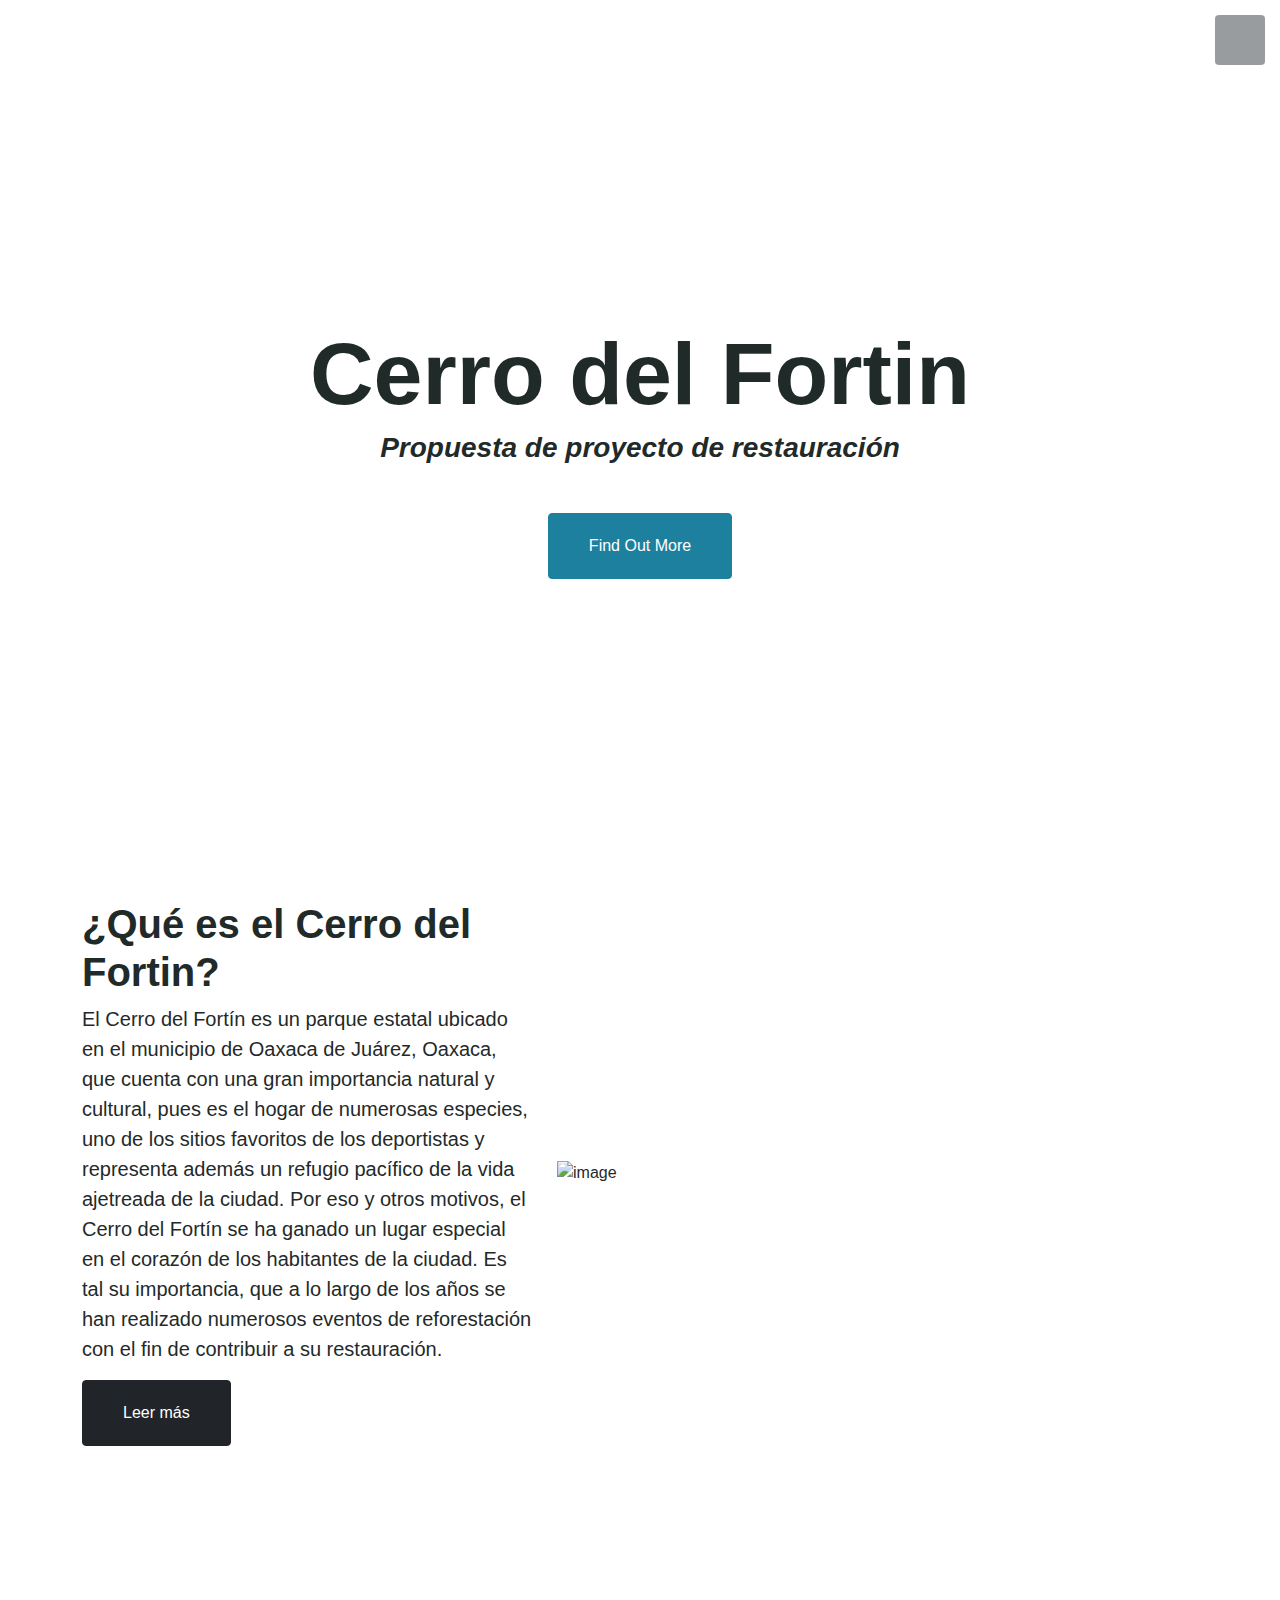
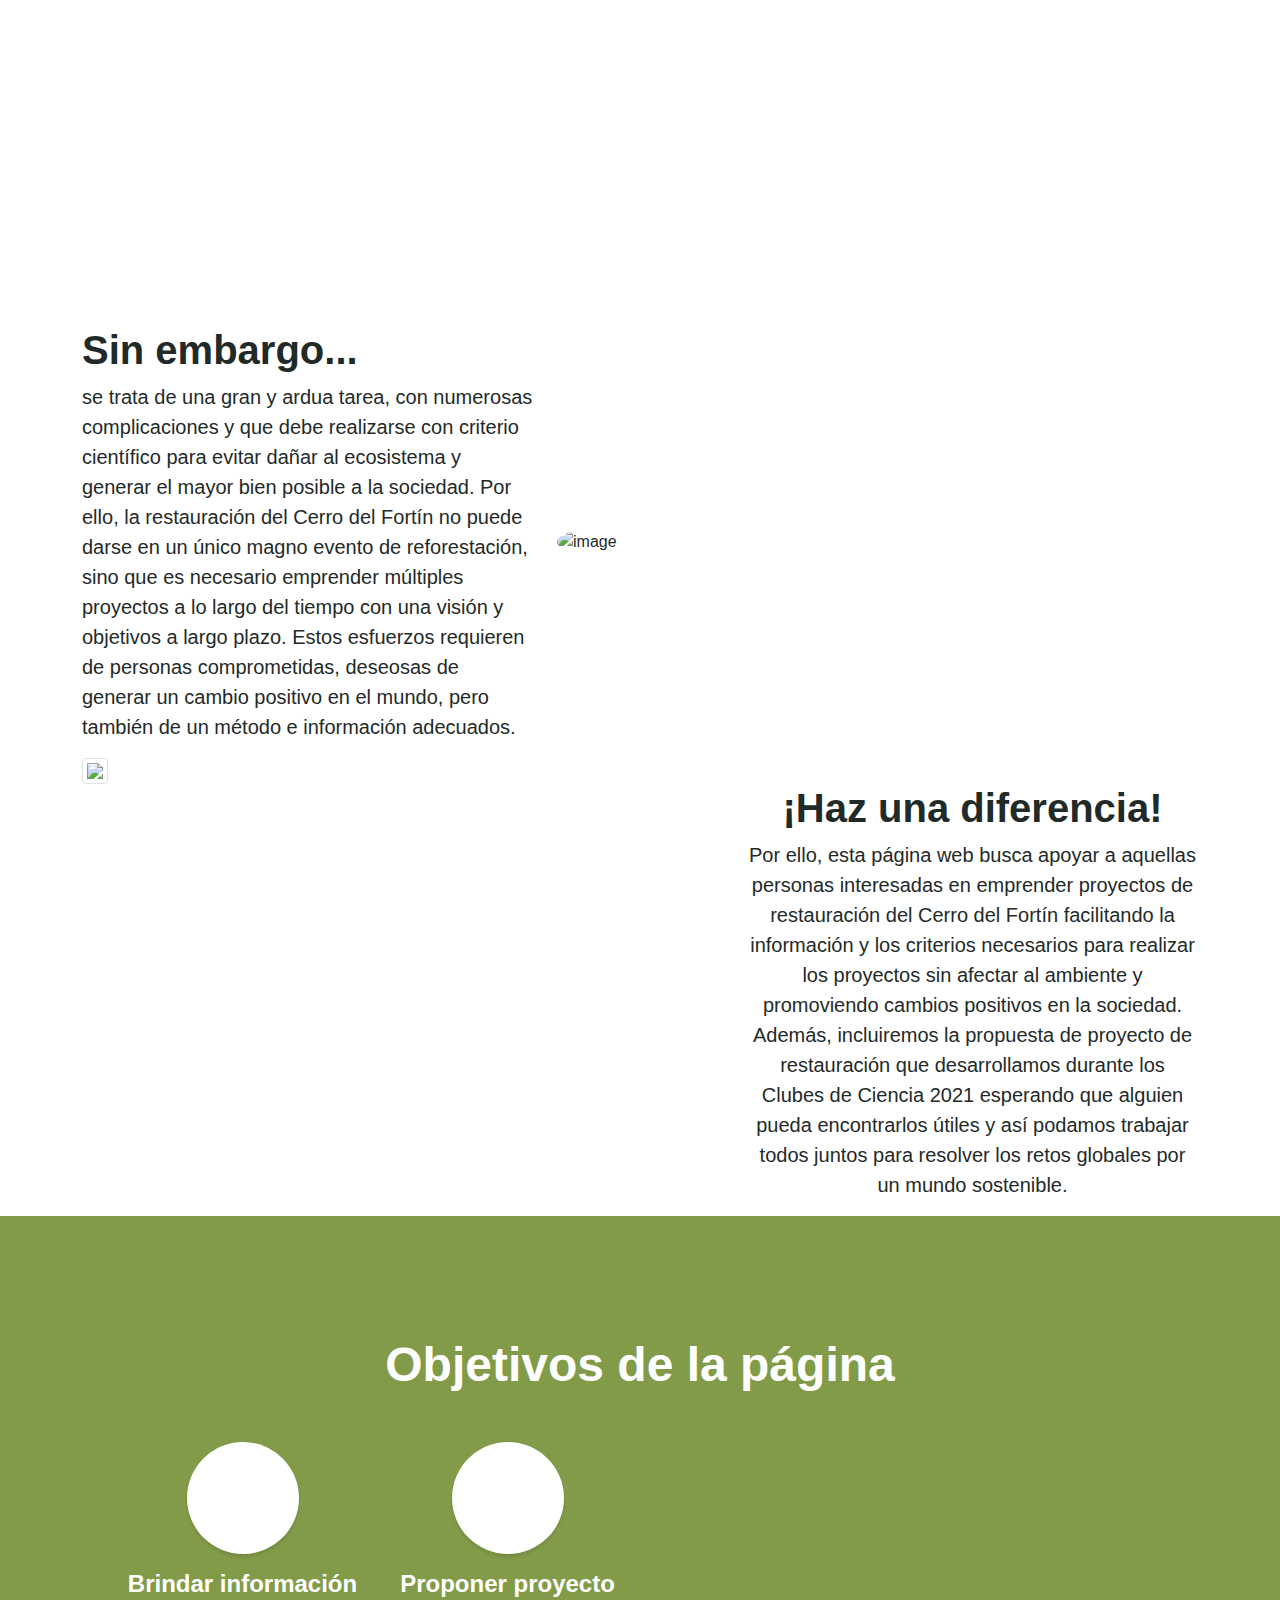
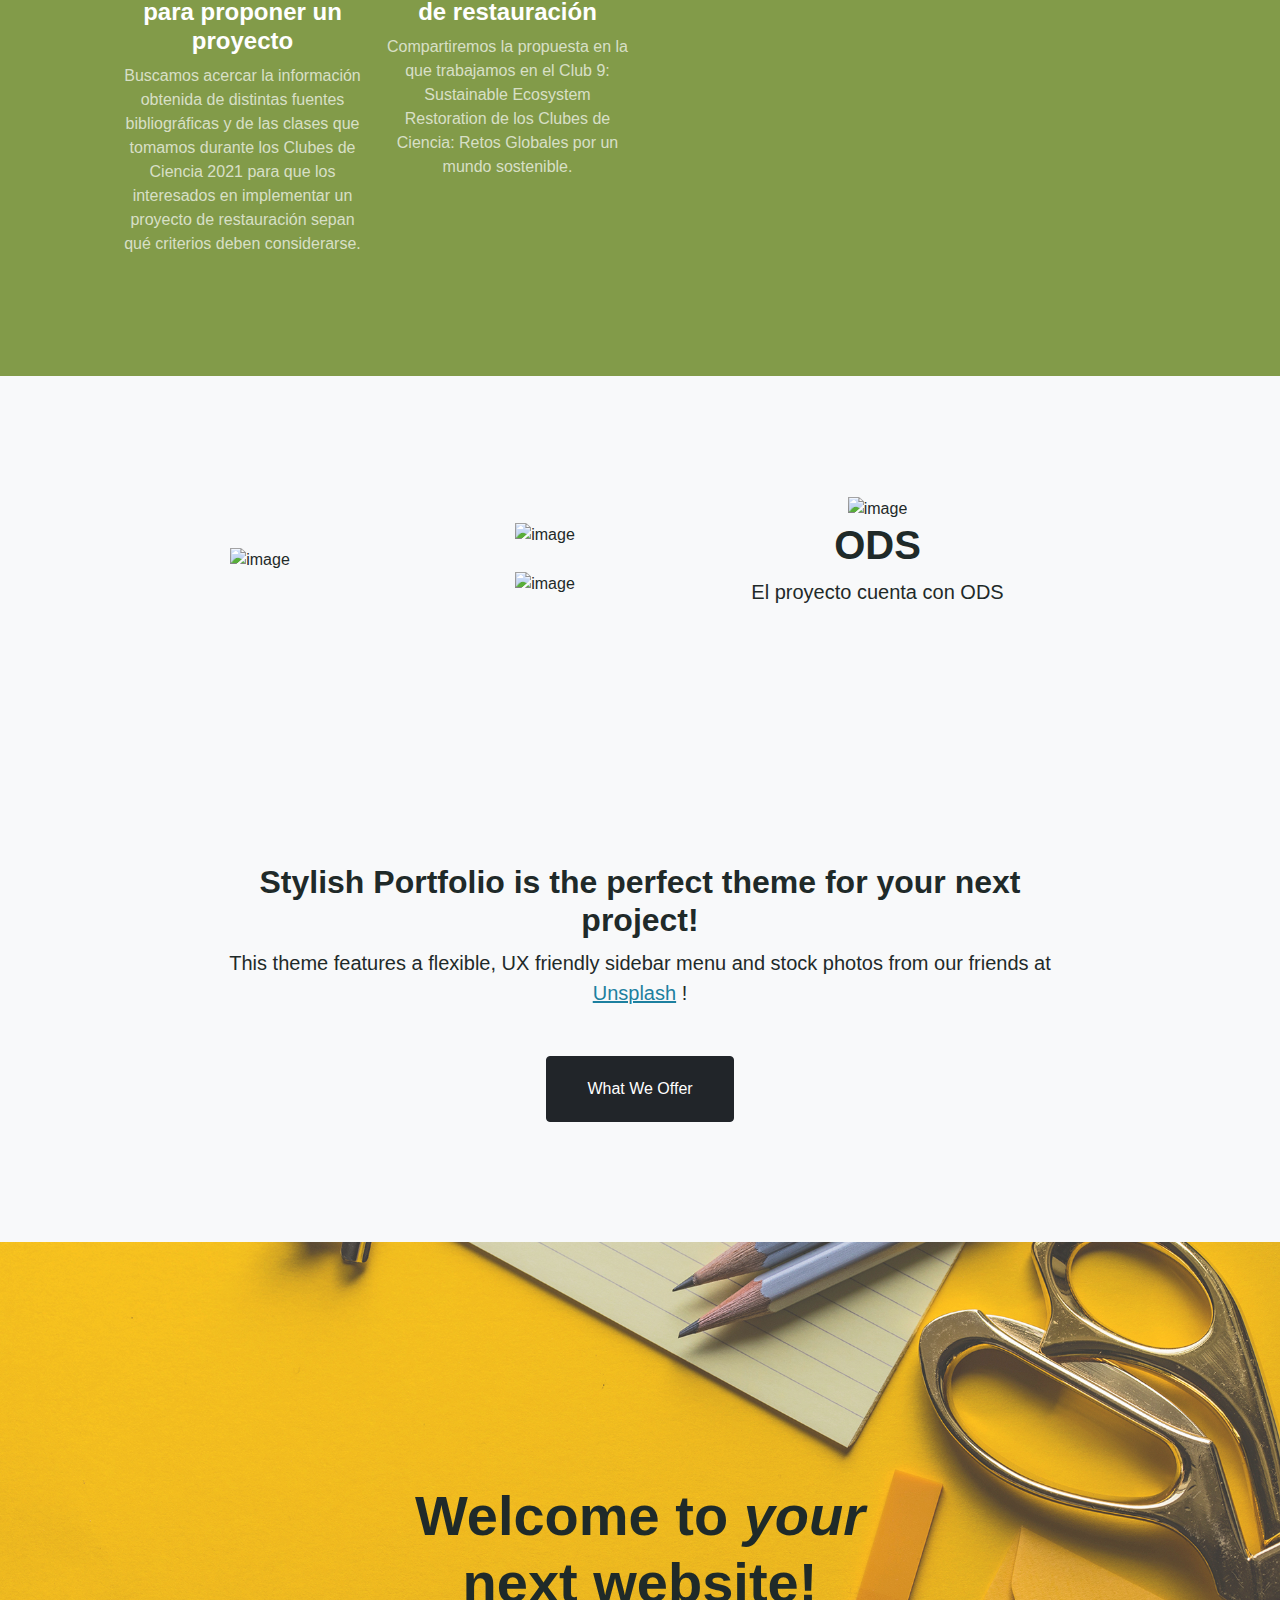
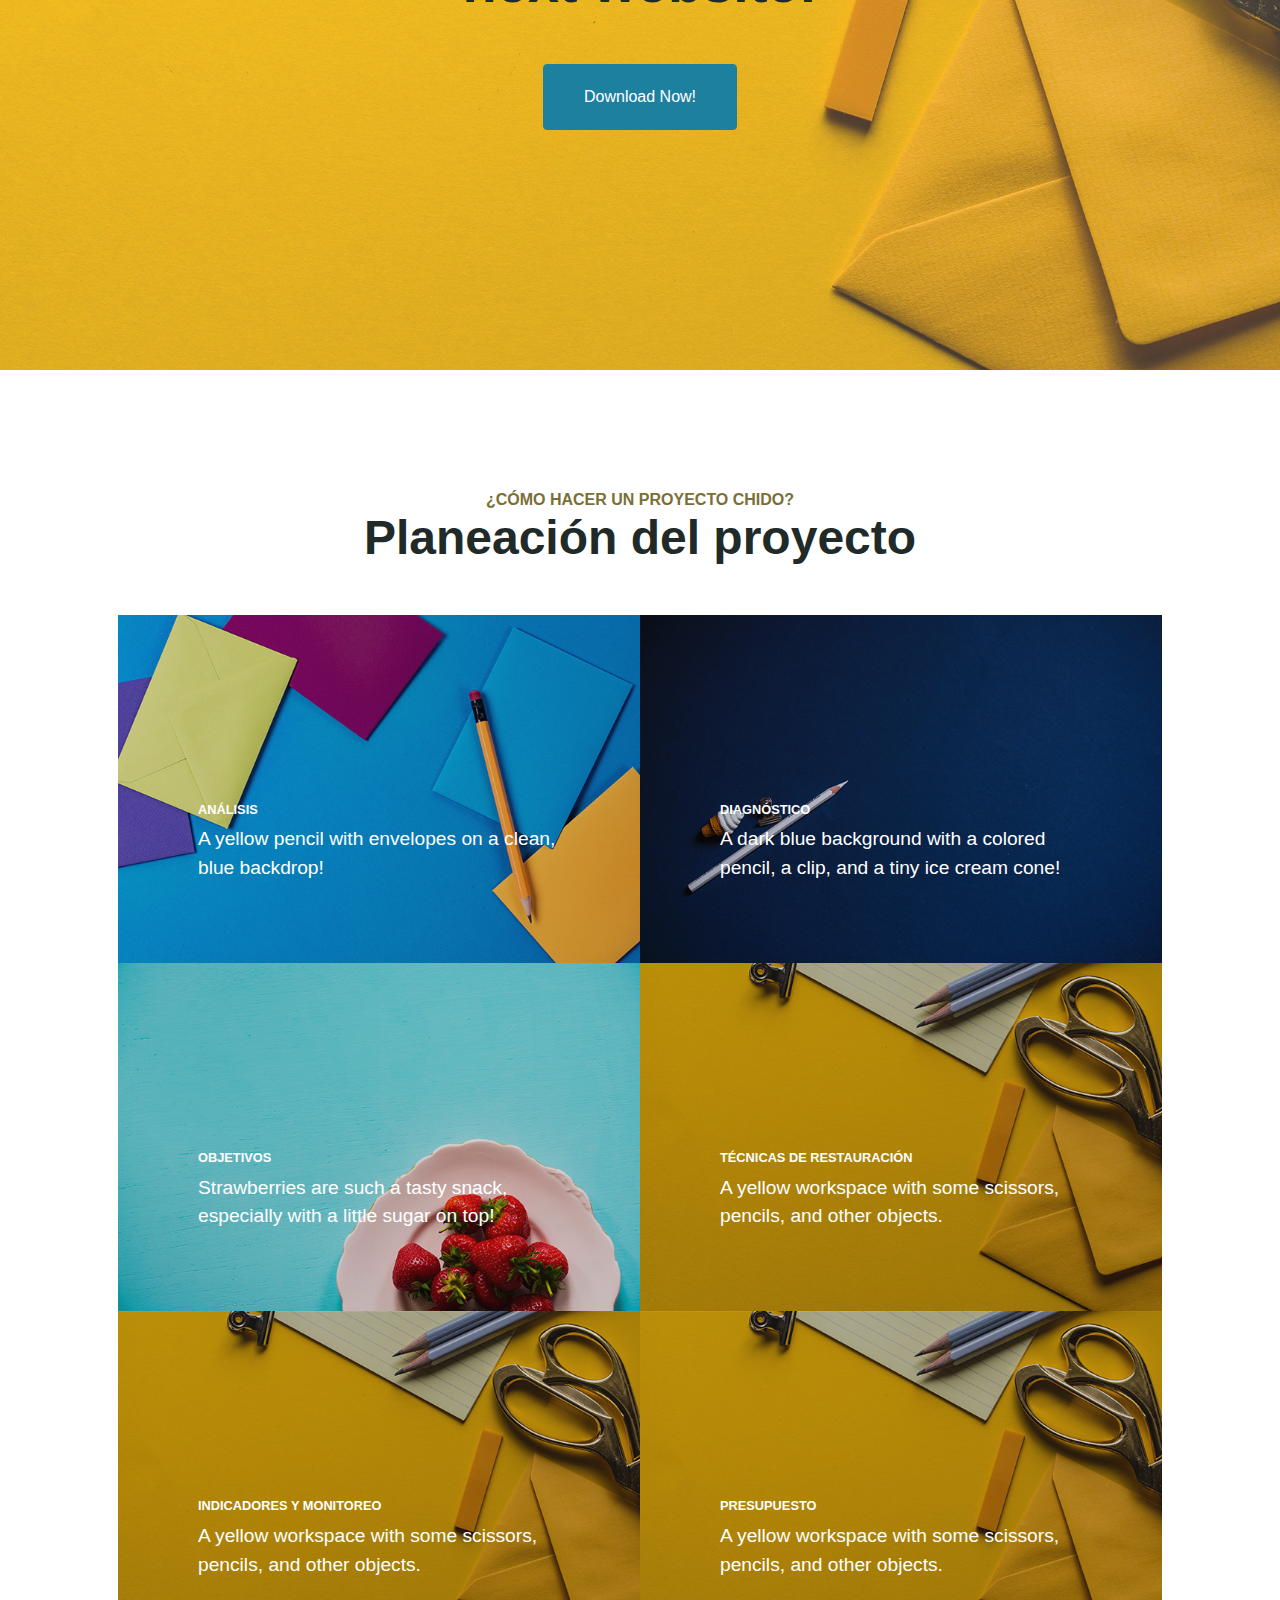
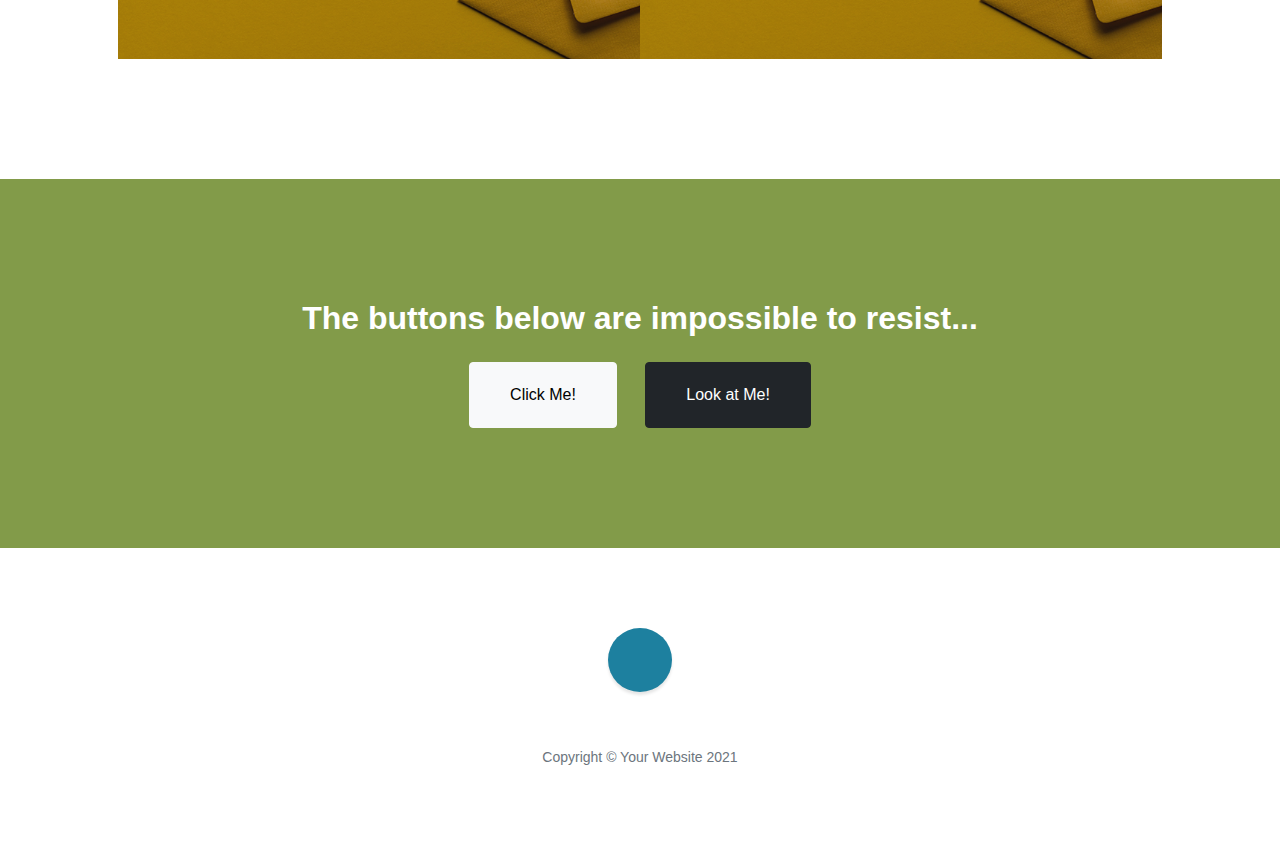
==== index.html @ 21d08166 "Update index.html" ====
<!DOCTYPE html>
<html lang="en">
    <head>
        <meta charset="utf-8" />
        <meta name="viewport" content="width=device-width, initial-scale=1, shrink-to-fit=no" />
        <meta name="description" content="" />
        <meta name="author" content="" />
        <title>Restauración - Cerro del Fortin</title>
        <!-- Favicon-->
        <link rel="icon" type="image/x-icon" href="assets/favicon.ico" />
        <!-- Font Awesome icons (free version)-->
        <script src="https://use.fontawesome.com/releases/v5.15.3/js/all.js" crossorigin="anonymous"></script>
        <!-- Simple line icons-->
        <link href="https://cdnjs.cloudflare.com/ajax/libs/simple-line-icons/2.5.5/css/simple-line-icons.min.css" rel="stylesheet" />
        <!-- Google fonts-->
        <link href="https://fonts.googleapis.com/css2?family=Montserrat&family=Nobile:wght@700&display=swap" rel="stylesheet" type="text/css" />
        <!-- Core theme CSS (includes Bootstrap)-->
        <link href="css/styles.css" rel="stylesheet" />
    </head>
    <body id="page-top">
        <!-- Navegacion-->
        <a class="menu-toggle rounded" href="#"><i class="fas fa-bars"></i></a>
        <nav id="sidebar-wrapper">
            <ul class="sidebar-nav">
                <li class="sidebar-brand"><a href="#page-top">Contenido</a></li>
                <li class="sidebar-nav-item"><a href="index.html">Inicio</a></li>
                <li class="sidebar-nav-item"><a href="about.html">Acerca del equipo</a></li>
                <li class="sidebar-nav-item"><a href="cerro.html">Información del sitio</a></li>
                <li class="sidebar-nav-item"><a href="index.html#fases">Planeación del proyecto</a></li>
                <li class="sidebar-nav-item"><a href="fase_1.html">    - Fase 1</a></li>
                <li class="sidebar-nav-item"><a href="fase_2.html">    - Fase 2</a></li>
                <li class="sidebar-nav-item"><a href="fase_3.html">    - Fase 3</a></li>
                <li class="sidebar-nav-item"><a href="fase_4.html">    - Fase 4</a></li>
                <li class="sidebar-nav-item"><a href="fase_5.html">    - Fase 5</a></li>
                <li class="sidebar-nav-item"><a href="fase_6.html">    - Fase 6</a></li>
                <li class="sidebar-nav-item"><a href="fuentes.html">Bibliografía</a></li>
            </ul>
        </nav>
        
        <!-- Título principal-->
        <header class="masthead d-flex align-items-center">
            <div class="container px-4 px-lg-5 text-center">
                <h1 class="mb-1">Cerro del Fortin</h1>
                <h3 class="mb-5"><em>Propuesta de proyecto de restauración</em></h3>
                <a class="btn btn-primary btn-xl" href="#about">Find Out More</a>
            </div>
        </header>
        
        <!-- Descripción sitio-->
        
        <section class="fdb-block">
  <div class="container">
    <div class="row align-items-center">
      <div class="col-12 col-md-6 col-lg-5">
        <h1> ¿Qué es el Cerro del Fortin? </h1>
        <p class="lead">  El Cerro del Fortín es un parque estatal ubicado en el municipio de Oaxaca de Juárez, Oaxaca, que cuenta con una gran importancia natural y cultural, pues es el hogar de numerosas especies, uno de los sitios favoritos de los deportistas y representa además un refugio pacífico de la vida ajetreada de la ciudad. Por eso y otros motivos, el Cerro del Fortín se ha ganado un lugar especial en el corazón de los habitantes de la ciudad.
Es tal su importancia, que a lo largo de los años se han realizado numerosos eventos de reforestación con el fin de contribuir a su restauración.
</p>
          <a class="btn btn-xl btn-dark" href="#!">Leer más</a> 
      </div>
      <div class="col-12 col-md-6 ml-md-auto mt-4 mt-md-0">
        <img alt="image" class="img-fluid" src="https://github.com/CdeCMx-org/Club_9_1/blob/gh-pages/images/cerro_pasillo.JPG?raw=true">
      </div>
    </div>
  </div>
</section>
        
        
        <!-- Map-->
      <div class="map" id="contact">
            <iframe src="https://www.google.com/maps/embed?pb=!1m14!1m8!1m3!1d9711.246211455828!2d-96.73746292641559!3d17.07795181553953!3m2!1i1024!2i768!4f13.1!3m3!1m2!1s0x85c7221c025beba9%3A0x6147e03dfcf880b1!2sParque%20Estatal%20Cerro%20del%20Fort%C3%ADn!5e1!3m2!1ses-419!2smx!4v1629398584954!5m2!1ses-419!2smx 
                         t=m&amp;z=15&amp;iwloc=A&amp;output=embed"></iframe>
           
          <br />
            <small><a href="https://www.google.com/maps/embed?pb=!1m14!1m8!1m3!1d9711.246211455828!2d-96.73746292641559!3d17.07795181553953!3m2!1i1024!2i768!4f13.1!3m3!1m2!1s0x85c7221c025beba9%3A0x6147e03dfcf880b1!2sParque%20Estatal%20Cerro%20del%20Fort%C3%ADn!5e1!3m2!1ses-419!2smx!4v1629398584954!5m2!1ses-419!2smx;
                t=m&amp;z=15&amp;iwloc=A"></a></small>
        </div>
        
        <!-- Seccion problema-->
        <section class="fdb-block">
  <div class="container">
    <div class="row align-items-center">
      <div class="col-12 col-md-6 col-lg-5">
        <h1> Sin embargo... </h1>
        <p class="lead">  se trata de una gran y ardua tarea, con numerosas complicaciones y que debe realizarse con criterio científico para evitar dañar al ecosistema y generar el mayor bien posible a la sociedad. Por ello, la restauración del Cerro del Fortín no puede darse en un único magno evento de reforestación, sino que es necesario emprender múltiples proyectos a lo largo del tiempo con una visión y objetivos a largo plazo. Estos esfuerzos requieren de personas comprometidas, deseosas de generar un cambio positivo en el mundo, pero también de un método e información adecuados.
</p>
      </div>
      <div class="col-12 col-md-6 ml-md-auto mt-4 mt-md-0">
        <img alt="image" class="img-fluid rounded-circle" src="https://github.com/CdeCMx-org/Club_9_1/blob/gh-pages/images/arbol.JPG?raw=true">
      </div>
    </div>
  </div>
</section>
        
        <!-- Callout-->
        <section class="fdb-block">
      <div class= "container">
  <img src="https://github.com/CdeCMx-org/Club_9_1/blob/gh-pages/icons/warning.png?raw=true" class="img-thumbnail">
      </div>
  <div class="container">
    <div class="row justify-content-end">
      <div class="col-12 col-md-5 text-center">
        <h1>¡Haz una diferencia!</h1>
        <p class="lead"> Por ello, esta página web busca apoyar a aquellas personas interesadas en emprender proyectos de 
            restauración del Cerro del Fortín facilitando la información y los criterios necesarios para realizar los proyectos 
            sin afectar al ambiente y promoviendo cambios positivos en la sociedad. Además, incluiremos la propuesta de proyecto de restauración
            que desarrollamos durante los Clubes de Ciencia 2021 
            esperando que alguien pueda encontrarlos útiles y así podamos trabajar todos juntos para resolver los retos globales por un mundo sostenible. </p>
      </div>
    </div>
  </div>
</section>
        
        <!-- Objetivo-->
        <section class="content-section bg-primary text-white text-center">
            <div class="container px-4 px-lg-5">
                <div class="content-section-heading">
                    <h2 class="mb-5">Objetivos de la página</h2>
                </div>
                <div class="row gx-2 gx-lg-3 text-center">
                    <div class="col-lg-3 col-md-6 mb-5 mb-lg-0">
                        <span class="service-icon rounded-circle mx-auto mb-3"><i class="bi bi-book"></i></span>
                        <h4><strong>Brindar información para proponer un proyecto </strong></h4>
                        <p class="text-faded mb-0">Buscamos acercar la información obtenida de distintas fuentes bibliográficas y 
                            de las clases que tomamos durante los Clubes de Ciencia 2021 para que los interesados en implementar 
                            un proyecto de restauración sepan qué criterios deben considerarse. </p>
                    </div>
                    <div class="col-lg-3 col-md-6 mb-5 mb-lg-0">
                        <span class="service-icon rounded-circle mx-auto mb-3"><i class="bi bi-card-checklist"></i></span>
                        <h4><strong>Proponer proyecto de restauración</strong></h4>
                        <p class="text-faded mb-0">Compartiremos la propuesta en la que trabajamos en el 
                            Club 9: Sustainable Ecosystem Restoration de los Clubes de Ciencia: Retos Globales por un mundo sostenible.</p>
                    </div>                  
                </div>
            </div>
        </section>
        
        <!-- Seccion ODS--> 
        <section class="content-section bg-light">
  <div class="container">
    <div class="row text-center align-items-center">
      <div class="col-8 col-md-4">
        <img alt="image" class="img-fluid" src="https://github.com/CdeCMx-org/Club_9_1/blob/gh-pages/images/S-WEB-Goal-15.png?raw=true">
      </div>

      <div class="col-4 col-md-2">
        <div class="row">
          <div class="col-12">
            <img alt="image" class="img-fluid" src="https://github.com/CdeCMx-org/Club_9_1/blob/gh-pages/images/S-WEB-Goal-11.png?raw=true">
          </div>
        </div>

        <div class="row mt-4">
          <div class="col-12">
            <img alt="image" class="img-fluid" src="https://github.com/CdeCMx-org/Club_9_1/blob/gh-pages/images/S-WEB-Goal-17.png?raw=true">
          </div>
        </div>
      </div>

      <div class="col-12 col-md-6 col-lg-5 ml-auto pt-5 pt-md-0">
        <img alt="image" class="fdb-icon" width="100" 
     height="100" src="https://github.com/CdeCMx-org/Club_9_1/blob/gh-pages/images/SDG%20Wheel_WEB.png?raw=true">
        <h1>ODS</h1>
        <p class="lead"> El proyecto cuenta con ODS</p>
      </div>
    </div>
  </div>
</section>
        
        <!-- About-->
        <section class="content-section bg-light" id="about">
            <div class="container px-4 px-lg-5 text-center">
                <div class="row gx-4 gx-lg-5 justify-content-center">
                    <div class="col-lg-10">
                        <h2>Stylish Portfolio is the perfect theme for your next project!</h2>
                        <p class="lead mb-5">
                            This theme features a flexible, UX friendly sidebar menu and stock photos from our friends at
                            <a href="https://unsplash.com/">Unsplash</a>
                            !
                        </p>
                        <a class="btn btn-dark btn-xl" href="#services">What We Offer</a>
                    </div>
                </div>
            </div>
        </section>
 
                                                  
        <!-- Callout-->
        <section class="callout">
            <div class="container px-4 px-lg-5 text-center">
                <h2 class="mx-auto mb-5">
                    Welcome to
                    <em>your</em>
                    next website!
                </h2>
                <a class="btn btn-primary btn-xl" href="https://startbootstrap.com/theme/stylish-portfolio/">Download Now!</a>
            </div>
        </section>
 
     
        
        <!-- Fases de metodología-->
        <section class="content-section" id="fases">
            <div class="container px-4 px-lg-5">
                <div class="content-section-heading text-center">
                    <h3 class="text-dark mb-0">¿Cómo hacer un proyecto chido?</h3>
                    <h2 class="mb-5">Planeación del proyecto</h2>
                </div>
                
                <div class="row gx-0">
                    <div class="col-lg-6">
                        <a class="portfolio-item" href="fase_1.html">
                            <div class="caption">
                                <div class="caption-content">
                                    <div class="h2">Análisis</div>
                                    <p class="mb-0">A yellow pencil with envelopes on a clean, blue backdrop!</p>
                                </div>
                            </div>
                            <img class="img-fluid" src="assets/img/portfolio-1.jpg" alt="..." />
                        </a>
                        
                    </div>
                    <div class="col-lg-6">
                        <a class="portfolio-item" href="fase_2.html">
                            <div class="caption">
                                <div class="caption-content">
                                    <div class="h2">Diagnóstico</div>
                                    <p class="mb-0">A dark blue background with a colored pencil, a clip, and a tiny ice cream cone!</p>
                                </div>
                            </div>
                            <img class="img-fluid" src="assets/img/portfolio-2.jpg" alt="..." />
                        </a>
                    </div>
                    
                    <div class="col-lg-6">
                        <a class="portfolio-item" href="fase_3.html">
                            <div class="caption">
                                <div class="caption-content">
                                    <div class="h2">Objetivos</div>
                                    <p class="mb-0">Strawberries are such a tasty snack, especially with a little sugar on top!</p>
                                </div>
                            </div>
                            <img class="img-fluid" src="assets/img/portfolio-3.jpg" alt="..." />
                        </a>
                    </div>
                    
                    <div class="col-lg-6">
                        <a class="portfolio-item" href="fase_4.html">
                            <div class="caption">
                                <div class="caption-content">
                                    <div class="h2">Técnicas de restauración</div>
                                    <p class="mb-0">A yellow workspace with some scissors, pencils, and other objects.</p>
                                </div>
                            </div>
                            <img class="img-fluid" src="assets/img/portfolio-4.jpg" alt="..." />
                        </a>
                    </div>
                    
                     <div class="col-lg-6">
                        <a class="portfolio-item" href="fase_5.html">
                            <div class="caption">
                                <div class="caption-content">
                                    <div class="h2">Indicadores y monitoreo</div>
                                    <p class="mb-0">A yellow workspace with some scissors, pencils, and other objects.</p>
                               </div>
                            </div>
                            <img class="img-fluid" src="assets/img/portfolio-4.jpg" alt="..." />
                        </a>
                    </div>
                            
                      <div class="col-lg-6">
                        <a class="portfolio-item" href="fase_6.html">
                            <div class="caption">
                                <div class="caption-content">
                                    <div class="h2">Presupuesto</div>
                                    <p class="mb-0">A yellow workspace with some scissors, pencils, and other objects.</p>
                               </div>
                            </div>
                            <img class="img-fluid" src="assets/img/portfolio-4.jpg" alt="..." />
                        </a>
                    </div>
                            
        </section>
                                                                                             
        <!-- Call to Action-->
        <section class="content-section bg-primary text-white">
            <div class="container px-4 px-lg-5 text-center">
                <h2 class="mb-4">The buttons below are impossible to resist...</h2>
                <a class="btn btn-xl btn-light me-4" href="#!">Click Me!</a>
                <a class="btn btn-xl btn-dark" href="#!">Look at Me!</a>
            </div>
        </section>
        
        
        <!-- Footer-->
        <footer class="footer text-center">
            <div class="container px-4 px-lg-5">
                <ul class="list-inline mb-5">
                    <li class="list-inline-item">
                        <a class="social-link rounded-circle text-white" href="#!"><i class="icon-social-github"></i></a>
                    </li>
                </ul>
                <p class="text-muted small mb-0">Copyright &copy; Your Website 2021</p>
            </div>
        </footer>
                                                
        <!-- Scroll to Top Button-->
        <a class="scroll-to-top rounded" href="#page-top"><i class="fas fa-angle-up"></i></a>
                                                                                    
        <!-- Bootstrap core JS-->
        <script src="https://cdn.jsdelivr.net/npm/bootstrap@5.1.0/dist/js/bootstrap.bundle.min.js"></script>
        <!-- Core theme JS-->
        <script src="js/scripts.js"></script>
                                   
    </body>
</html>
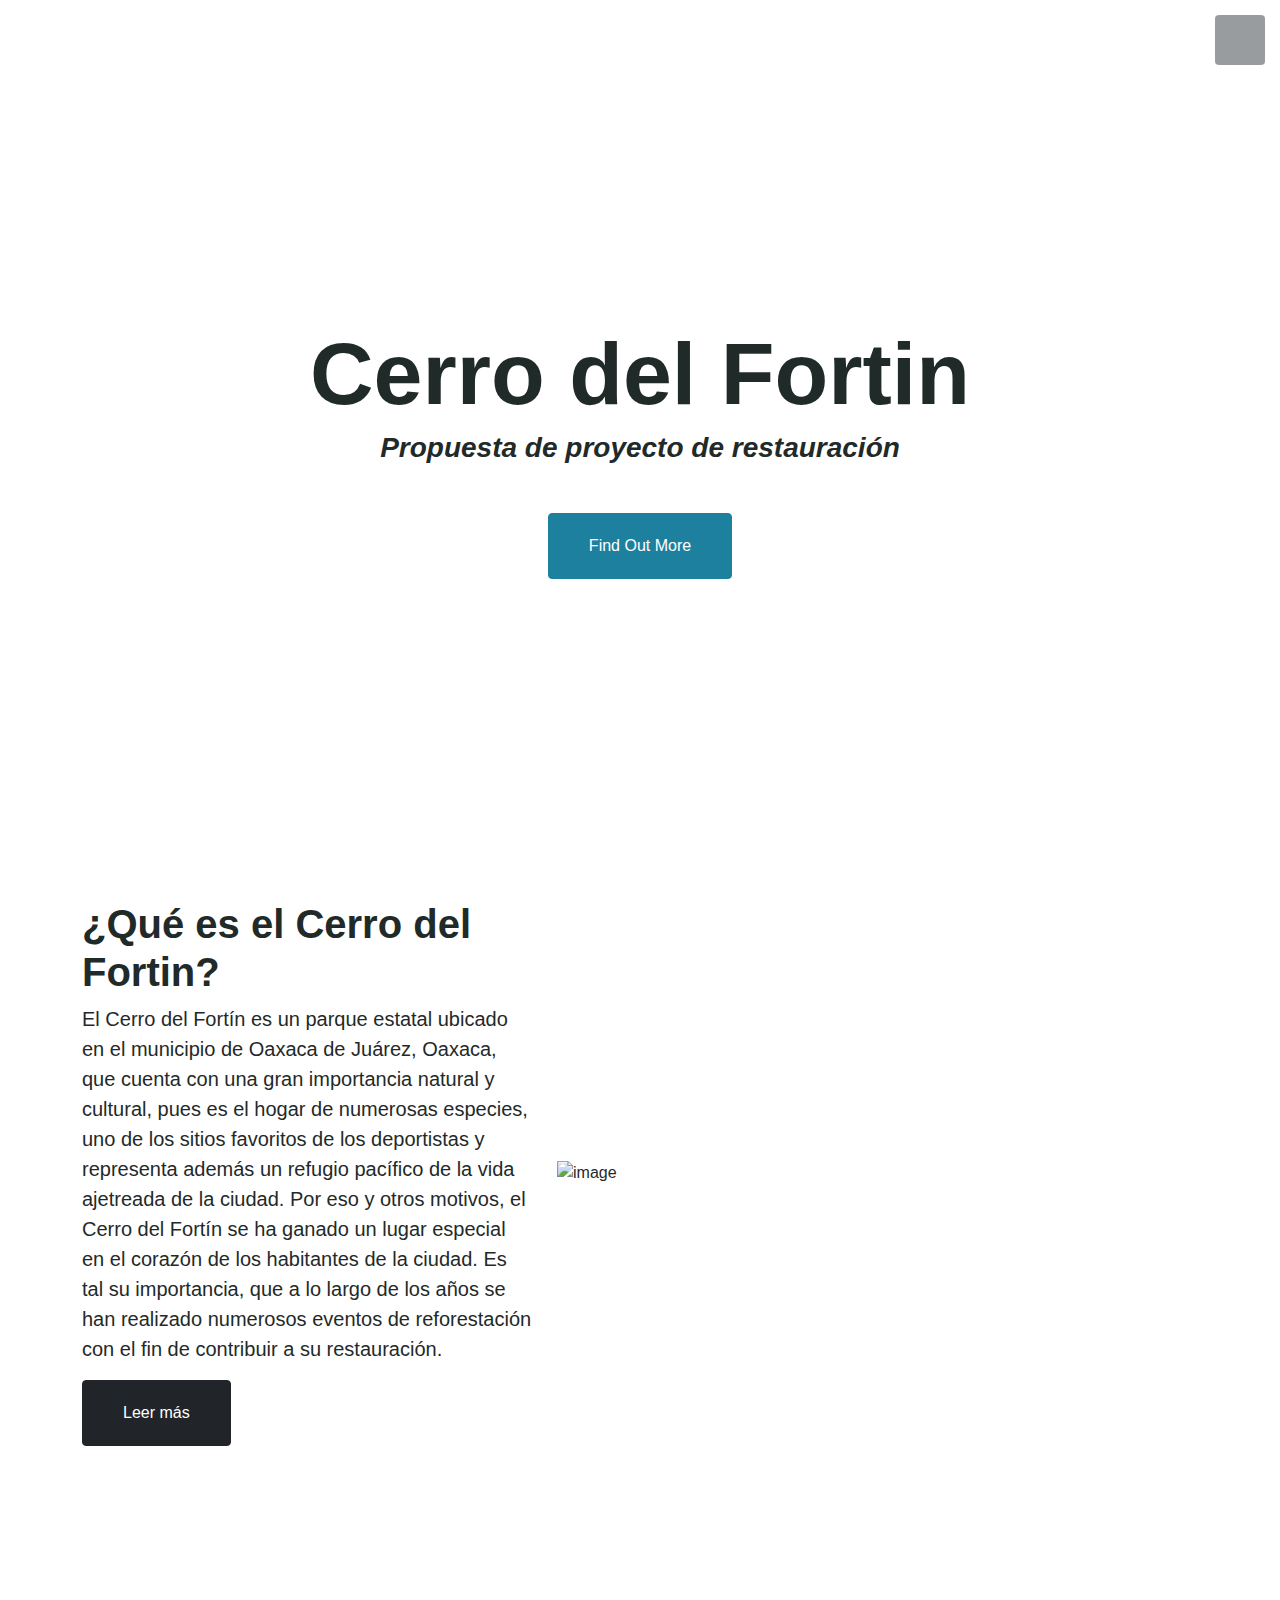
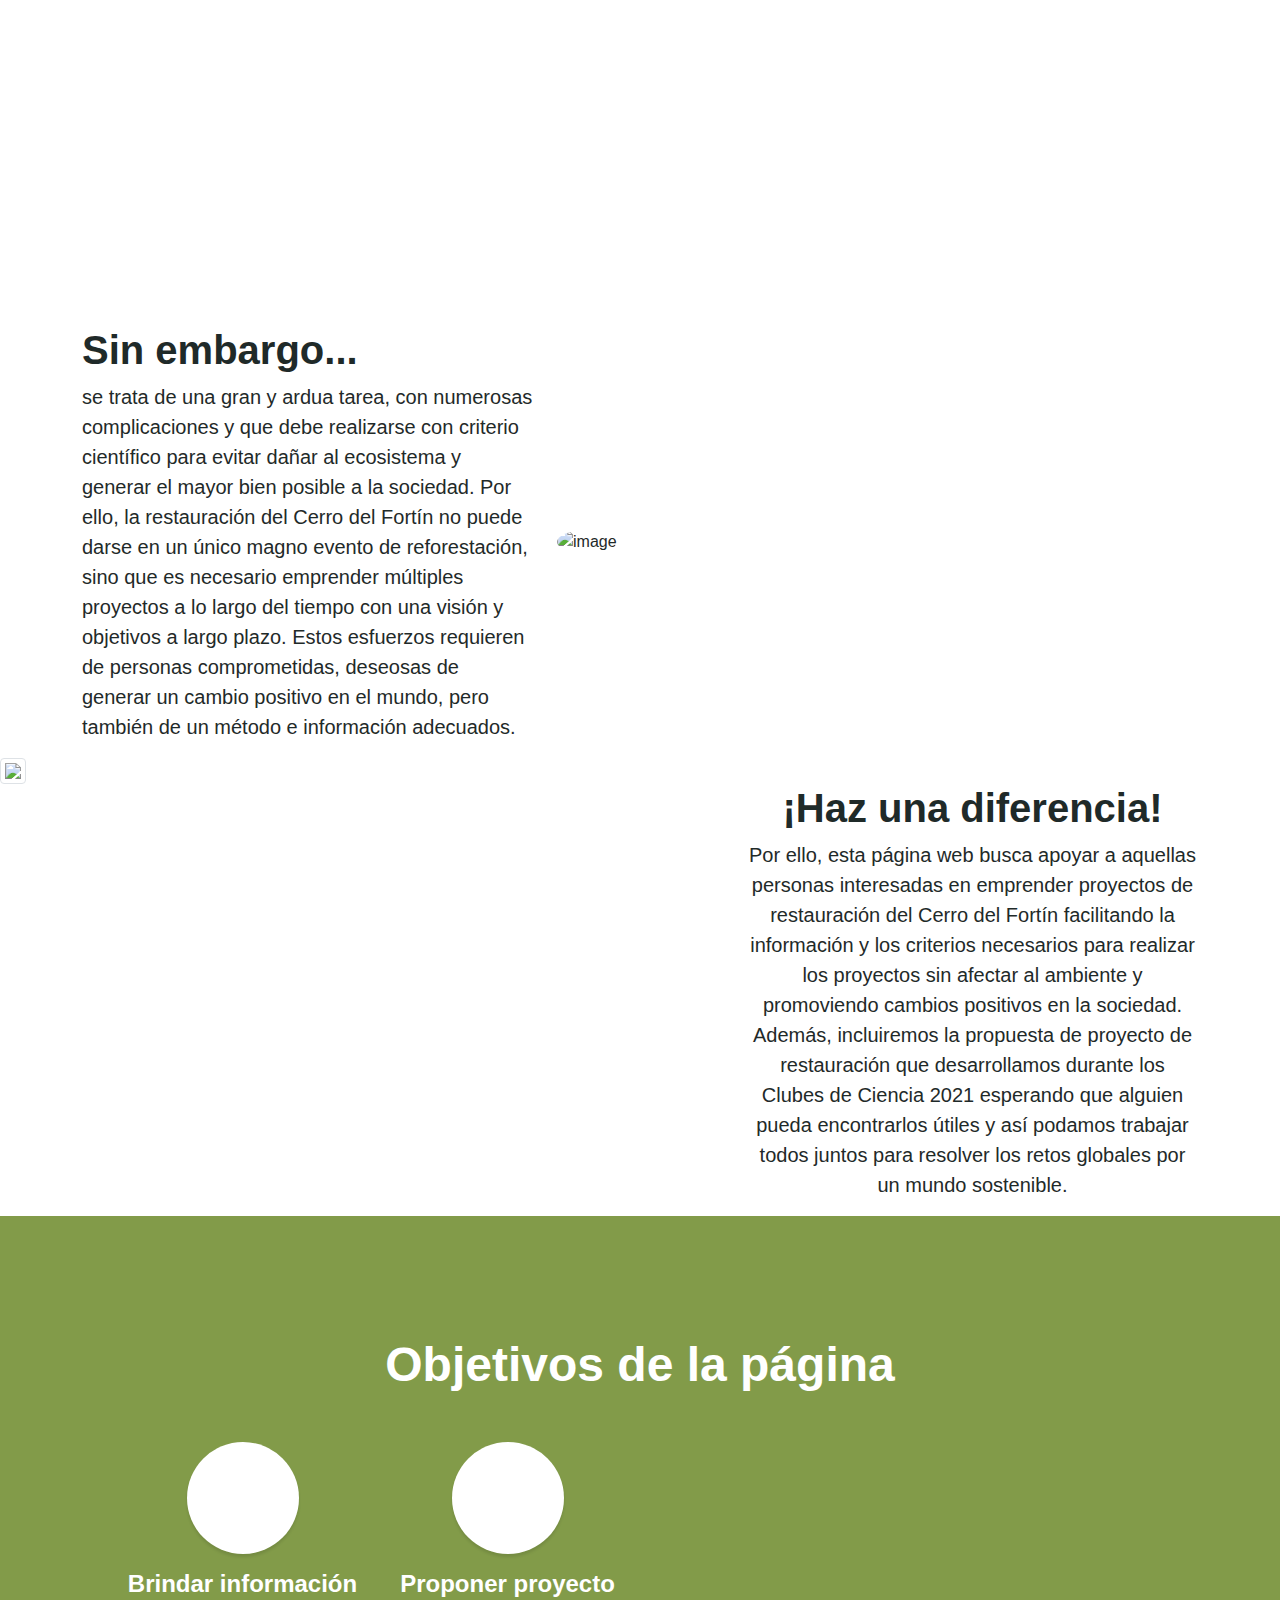
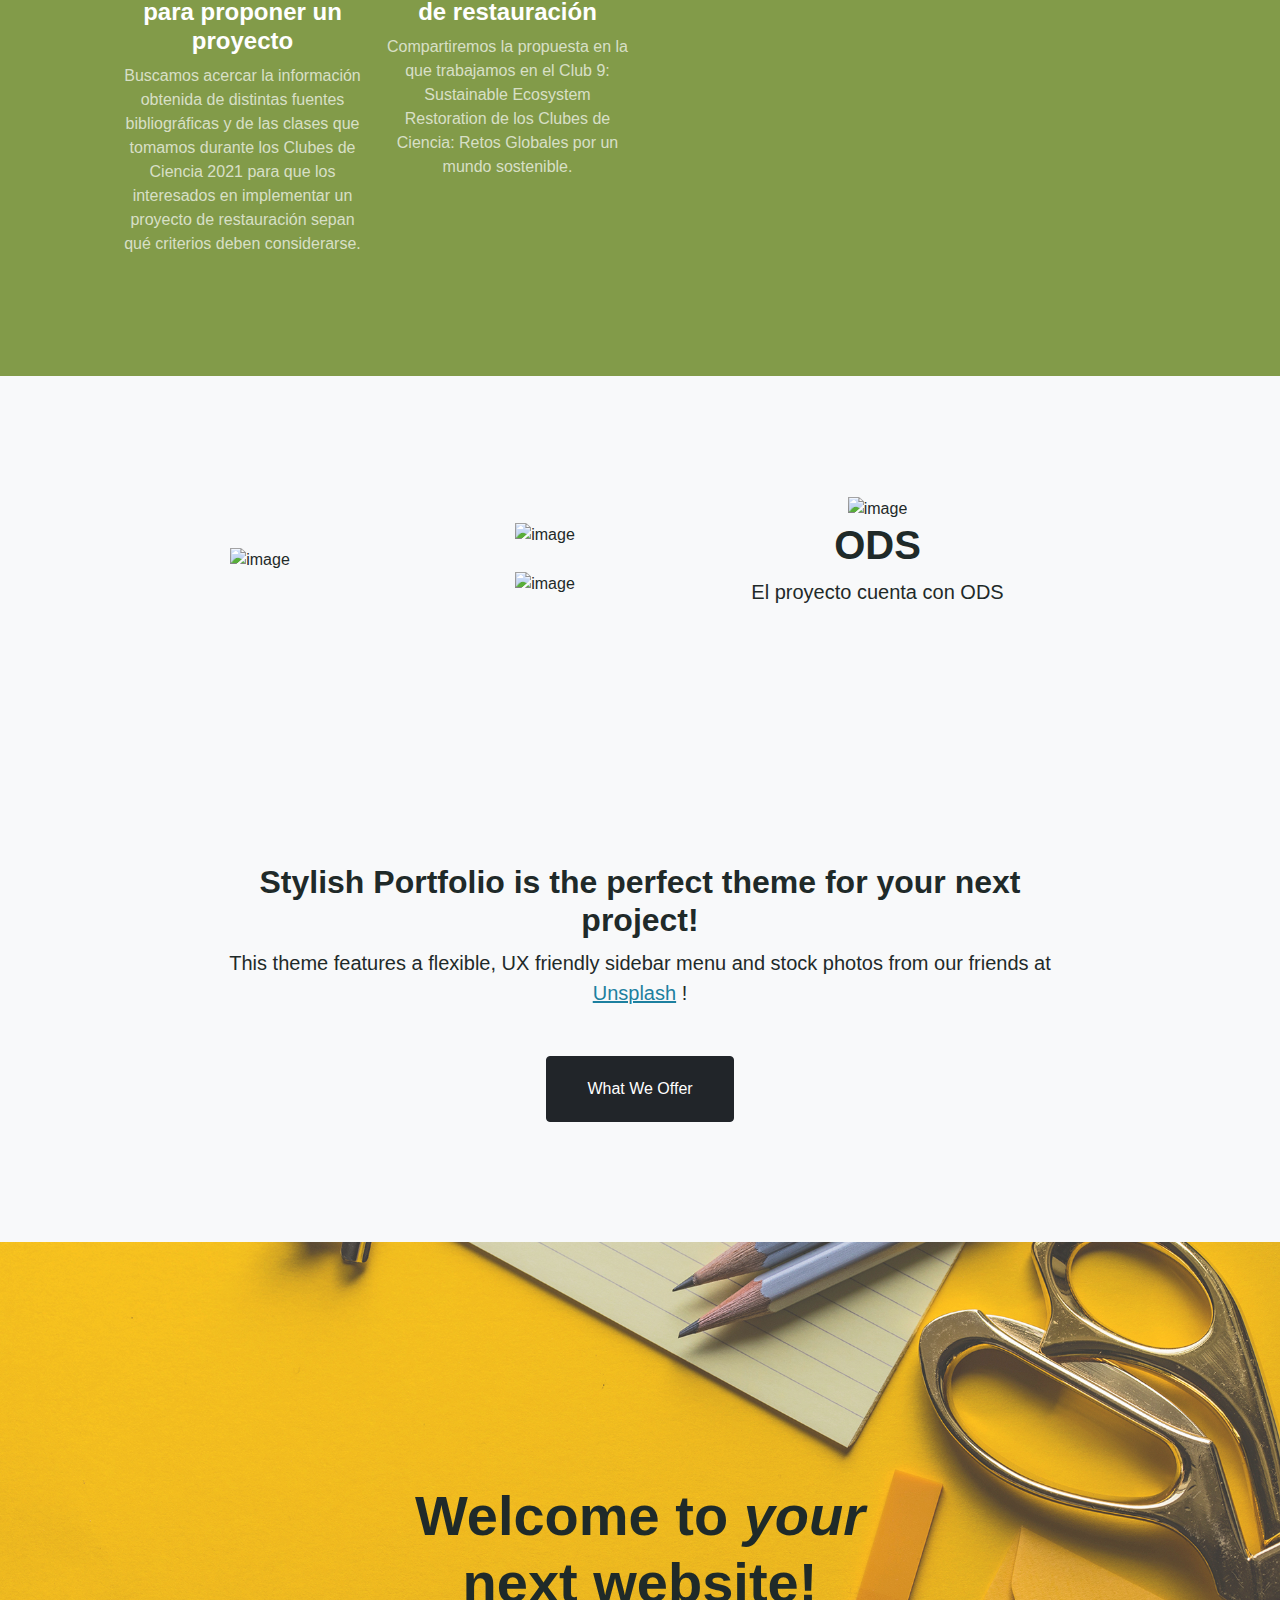
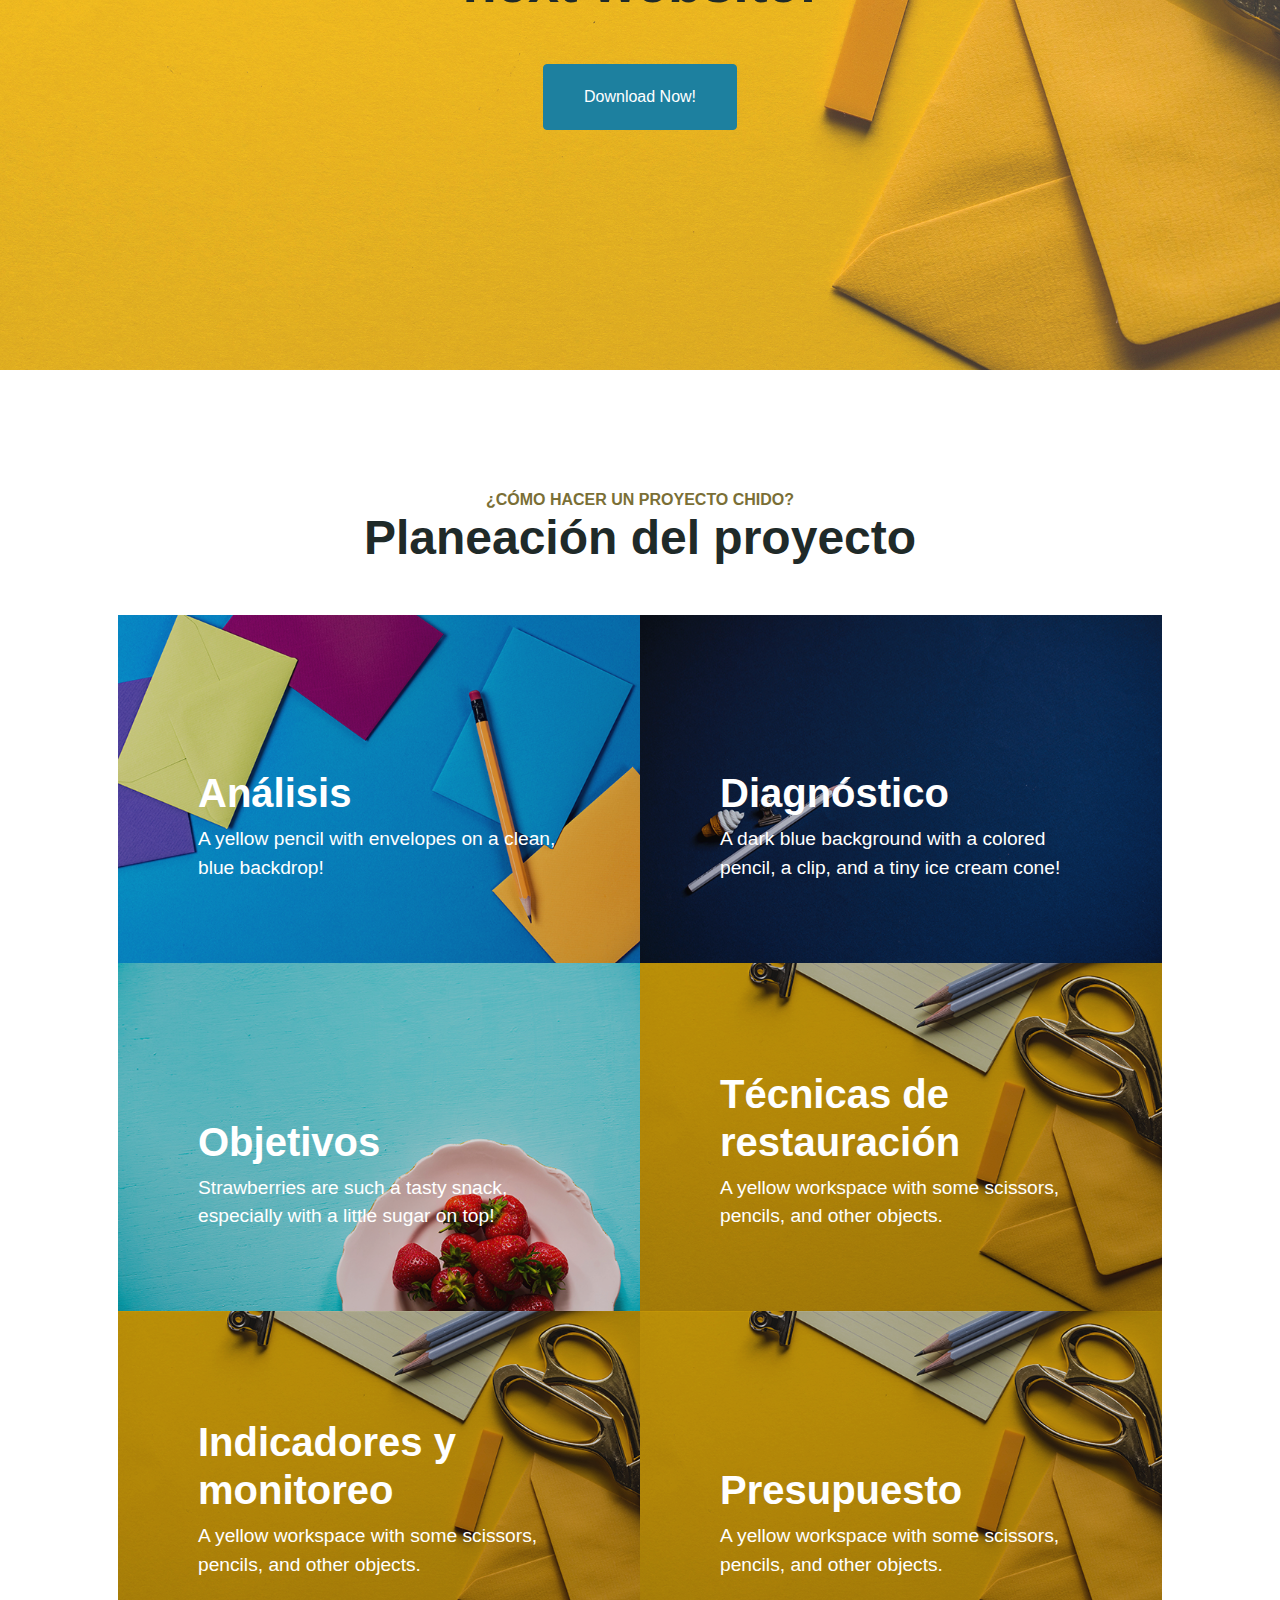
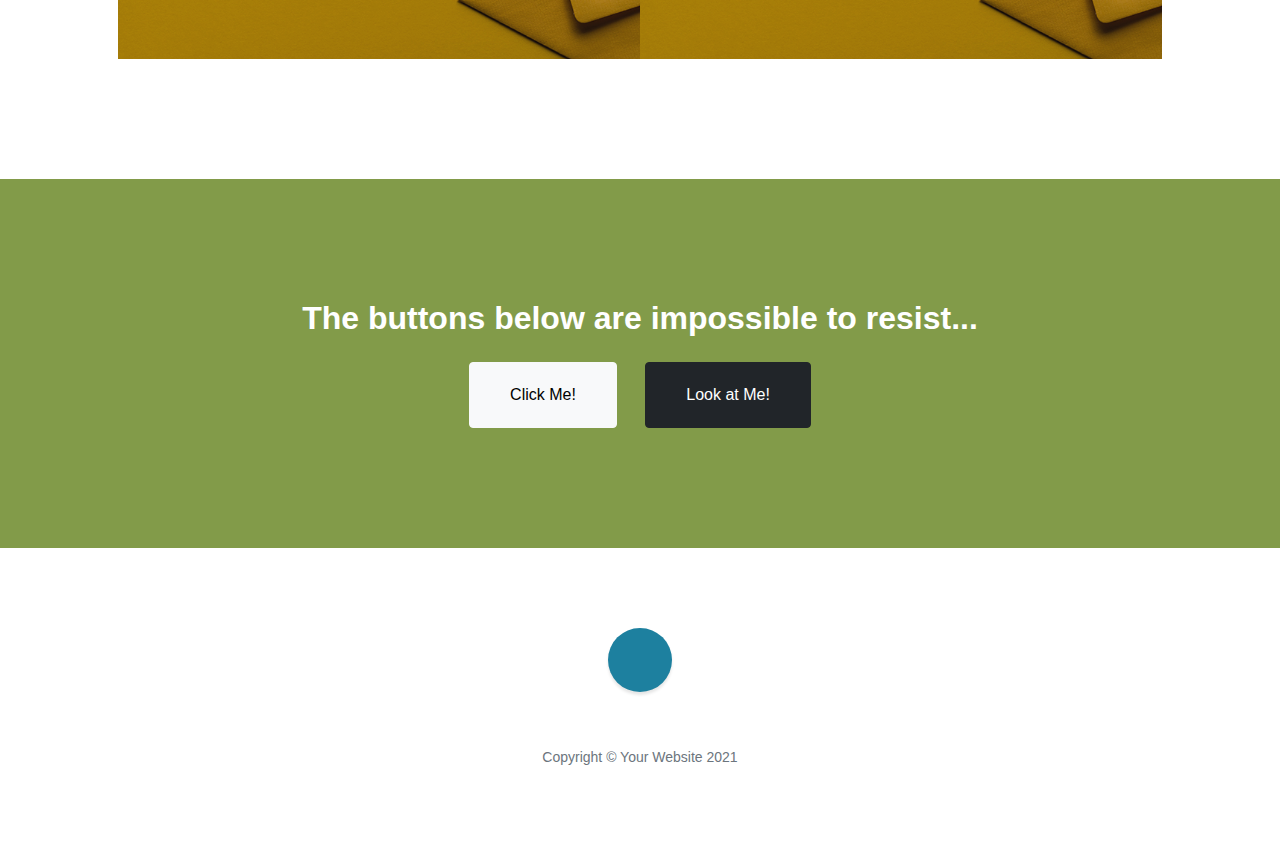
==== commit 6ccfd9eb: "Update index.html" ====
--- a/index.html
+++ b/index.html
@@ -94,7 +94,7 @@
         
         <!-- Callout-->
         <section class="fdb-block">
-      <div class= "container">
+       <div class="col-12 col-md-6 ml-md-auto mt-4 mt-md-0">
   <img src="https://github.com/CdeCMx-org/Club_9_1/blob/gh-pages/icons/warning.png?raw=true" class="img-thumbnail">
       </div>
   <div class="container">
@@ -112,8 +112,8 @@
 </section>
         
         <!-- Objetivo-->
-        <section class="content-section bg-primary text-white text-center">
-            <div class="container px-4 px-lg-5">
+        <section class="content-section bg-primary text-white">
+            <div class="container px-4 px-lg-5 text-center">
                 <div class="content-section-heading">
                     <h2 class="mb-5">Objetivos de la página</h2>
                 </div>
@@ -212,7 +212,7 @@
                         <a class="portfolio-item" href="fase_1.html">
                             <div class="caption">
                                 <div class="caption-content">
-                                    <div class="h2">Análisis</div>
+                                    <div class="h1">Análisis</div>
                                     <p class="mb-0">A yellow pencil with envelopes on a clean, blue backdrop!</p>
                                 </div>
                             </div>
@@ -224,7 +224,7 @@
                         <a class="portfolio-item" href="fase_2.html">
                             <div class="caption">
                                 <div class="caption-content">
-                                    <div class="h2">Diagnóstico</div>
+                                    <div class="h1">Diagnóstico</div>
                                     <p class="mb-0">A dark blue background with a colored pencil, a clip, and a tiny ice cream cone!</p>
                                 </div>
                             </div>
@@ -236,7 +236,7 @@
                         <a class="portfolio-item" href="fase_3.html">
                             <div class="caption">
                                 <div class="caption-content">
-                                    <div class="h2">Objetivos</div>
+                                    <div class="h1">Objetivos</div>
                                     <p class="mb-0">Strawberries are such a tasty snack, especially with a little sugar on top!</p>
                                 </div>
                             </div>
@@ -248,7 +248,7 @@
                         <a class="portfolio-item" href="fase_4.html">
                             <div class="caption">
                                 <div class="caption-content">
-                                    <div class="h2">Técnicas de restauración</div>
+                                    <div class="h1">Técnicas de restauración</div>
                                     <p class="mb-0">A yellow workspace with some scissors, pencils, and other objects.</p>
                                 </div>
                             </div>
@@ -260,7 +260,7 @@
                         <a class="portfolio-item" href="fase_5.html">
                             <div class="caption">
                                 <div class="caption-content">
-                                    <div class="h2">Indicadores y monitoreo</div>
+                                    <div class="h1">Indicadores y monitoreo</div>
                                     <p class="mb-0">A yellow workspace with some scissors, pencils, and other objects.</p>
                                </div>
                             </div>
@@ -272,7 +272,7 @@
                         <a class="portfolio-item" href="fase_6.html">
                             <div class="caption">
                                 <div class="caption-content">
-                                    <div class="h2">Presupuesto</div>
+                                    <div class="h1">Presupuesto</div>
                                     <p class="mb-0">A yellow workspace with some scissors, pencils, and other objects.</p>
                                </div>
                             </div>
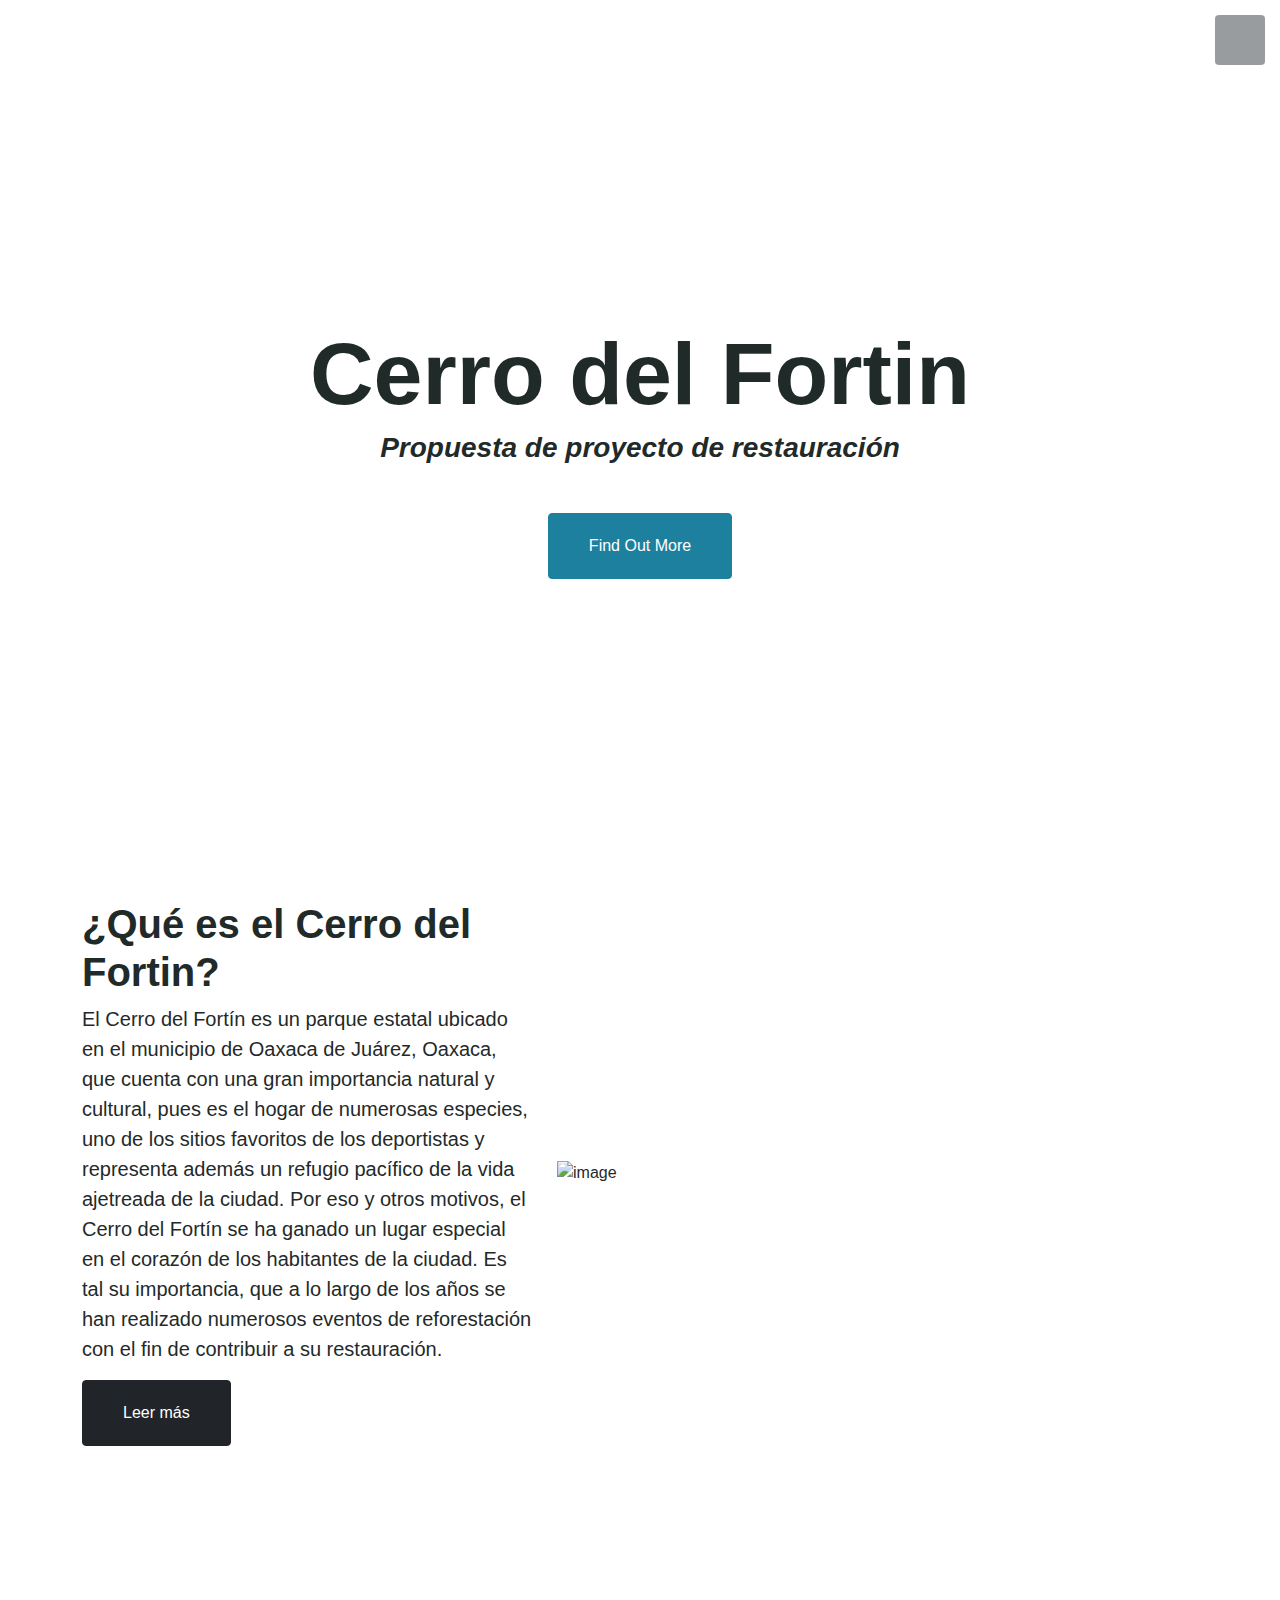
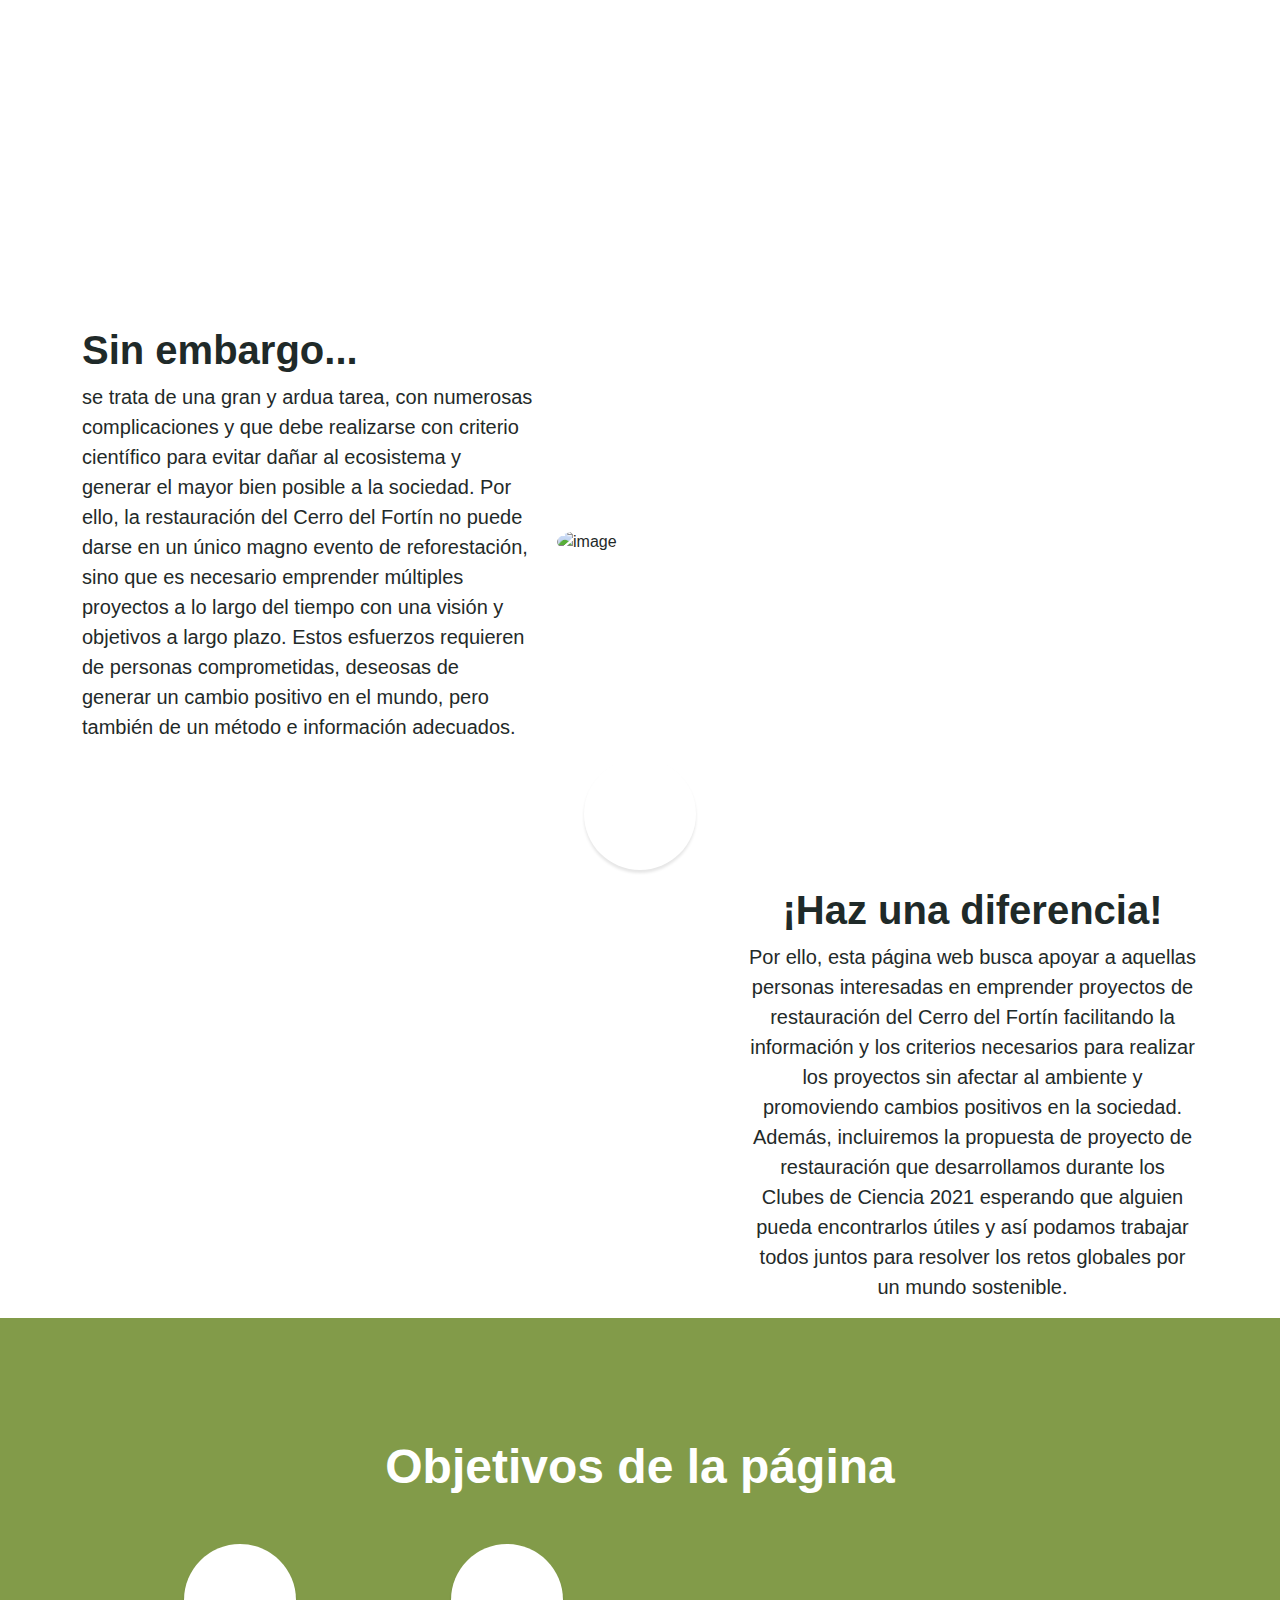
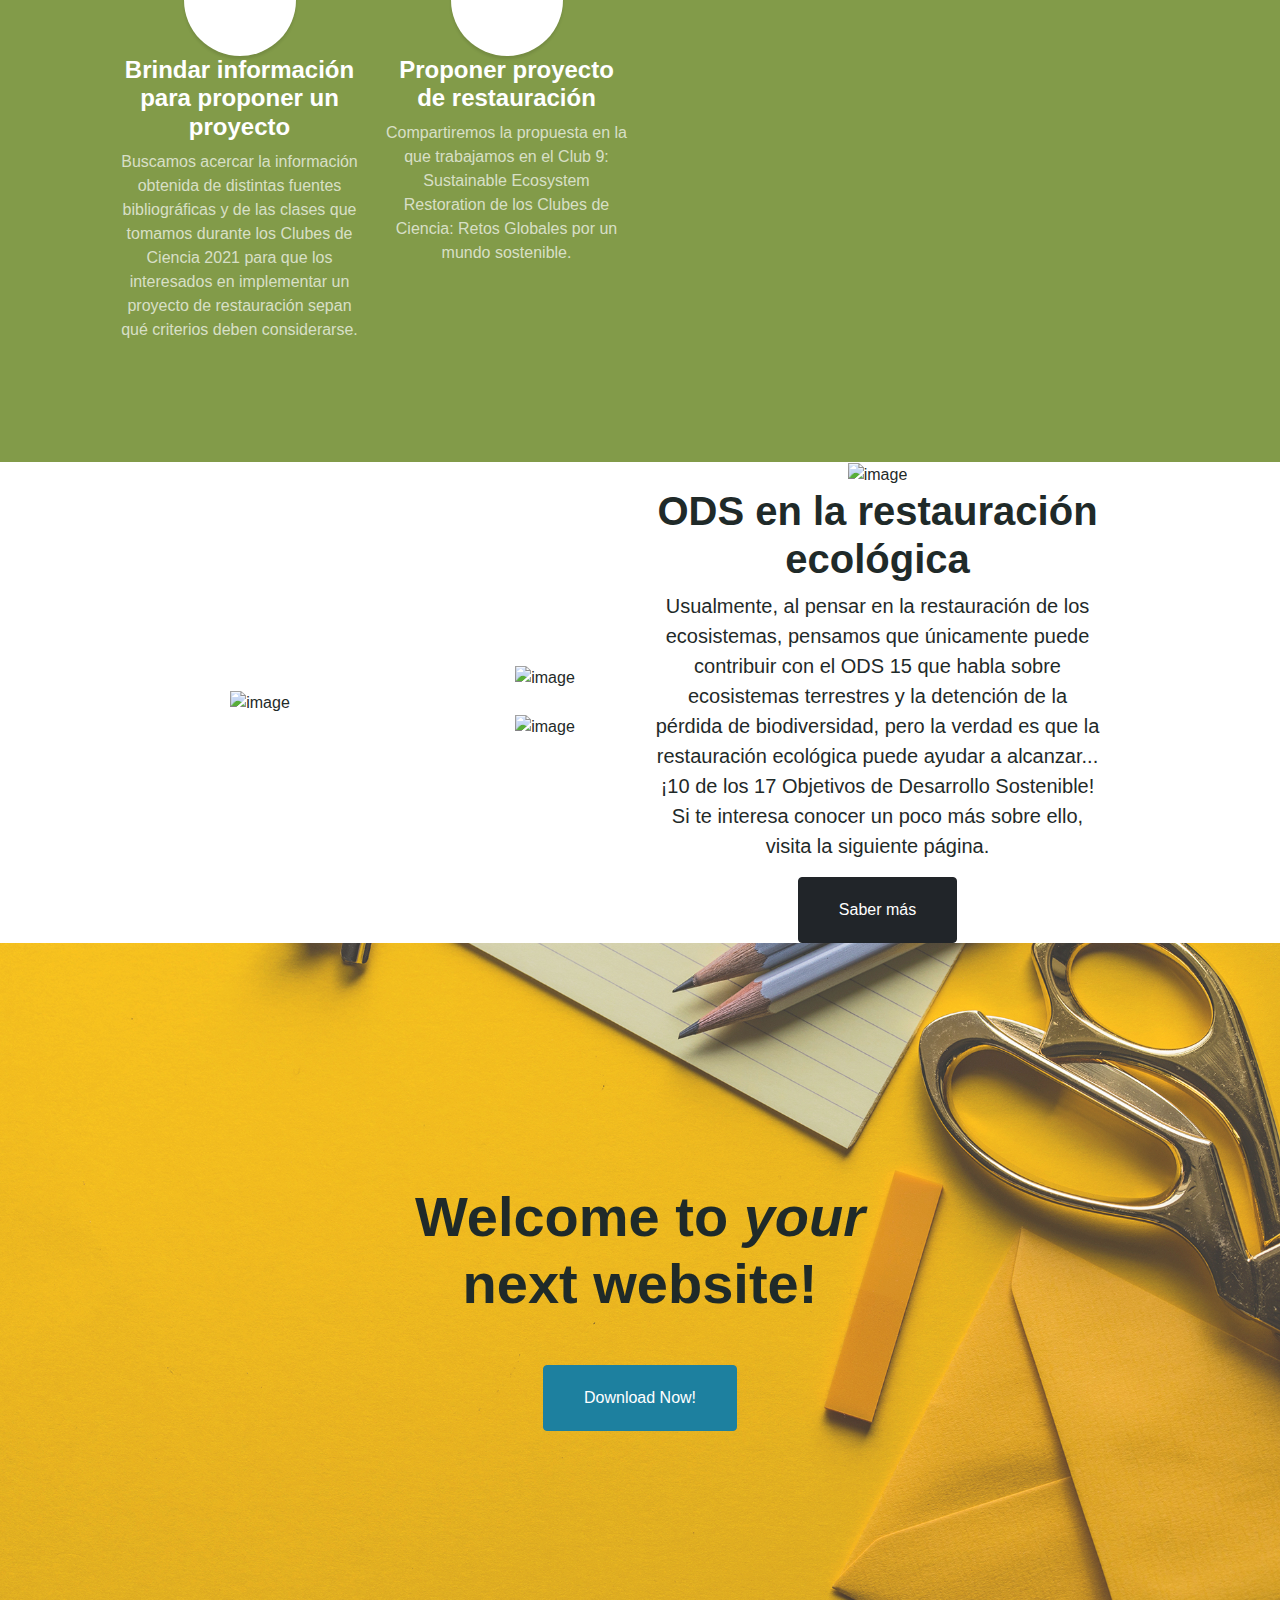
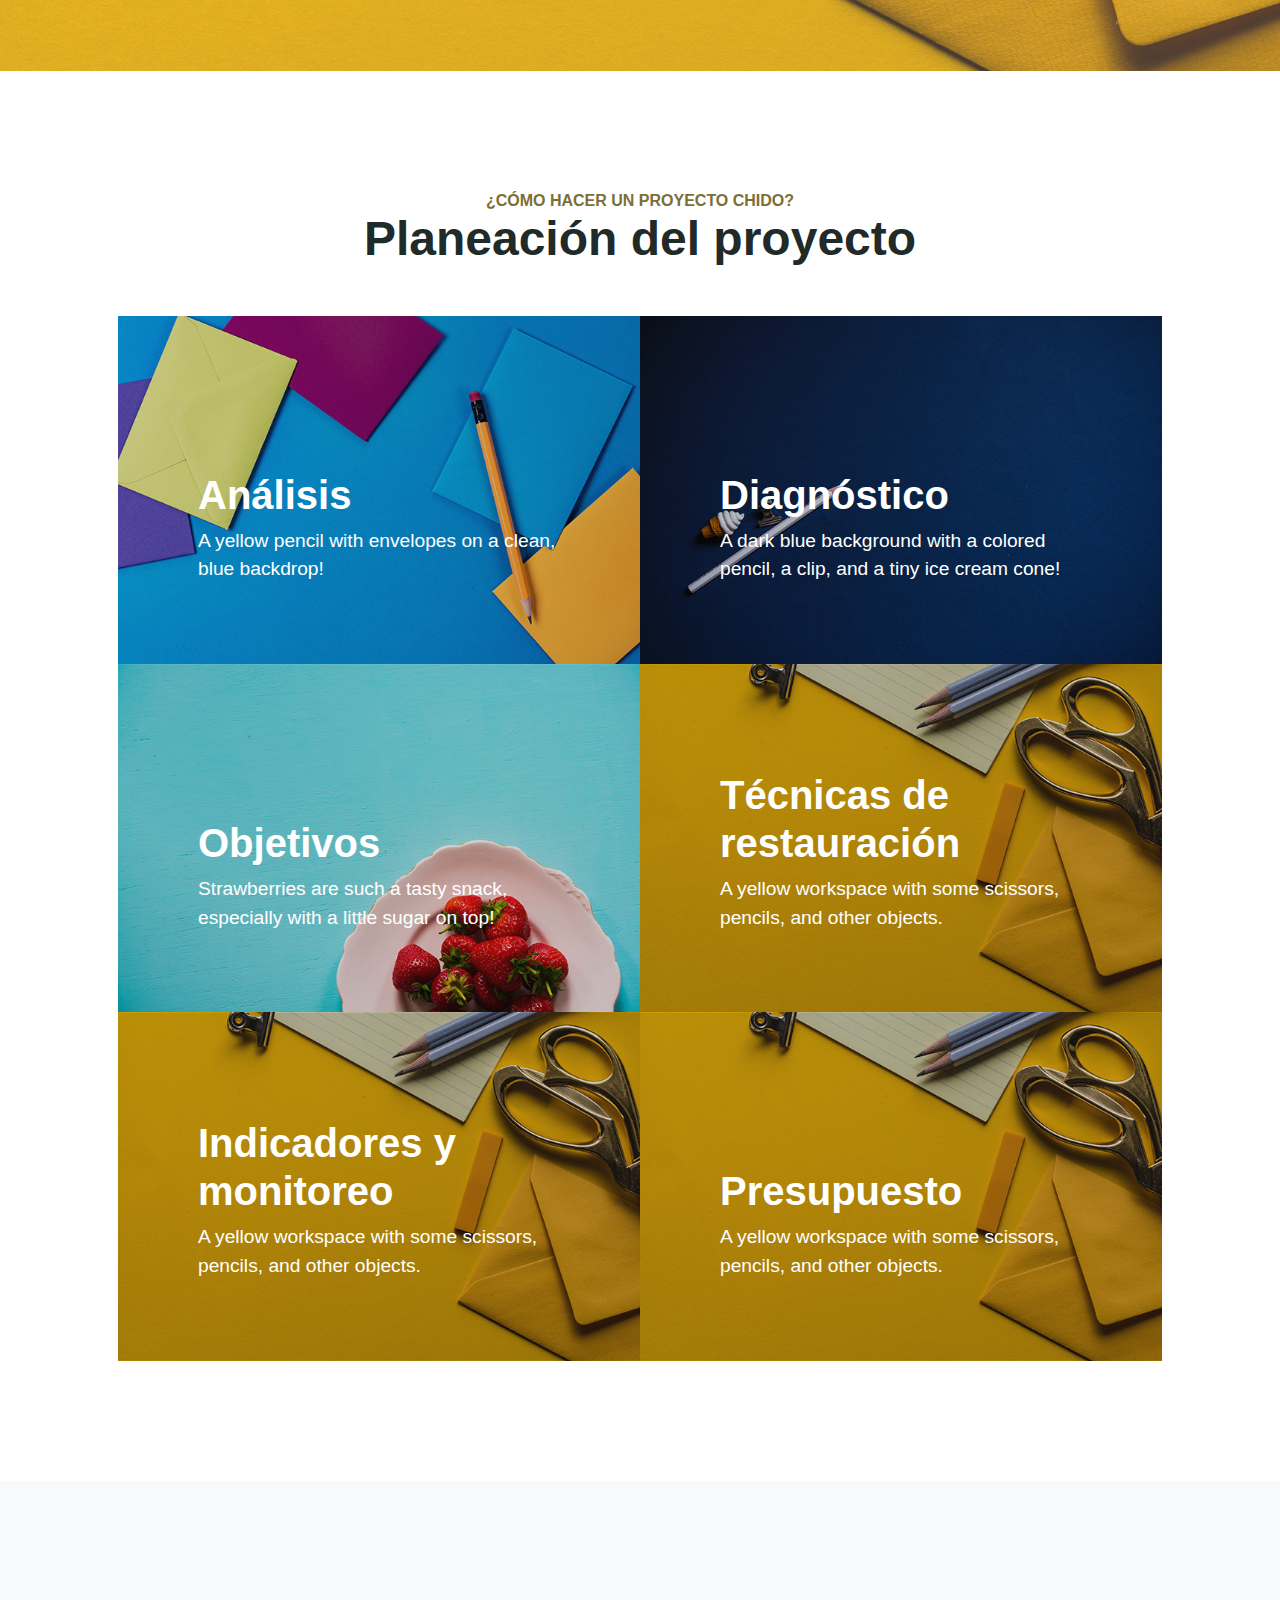
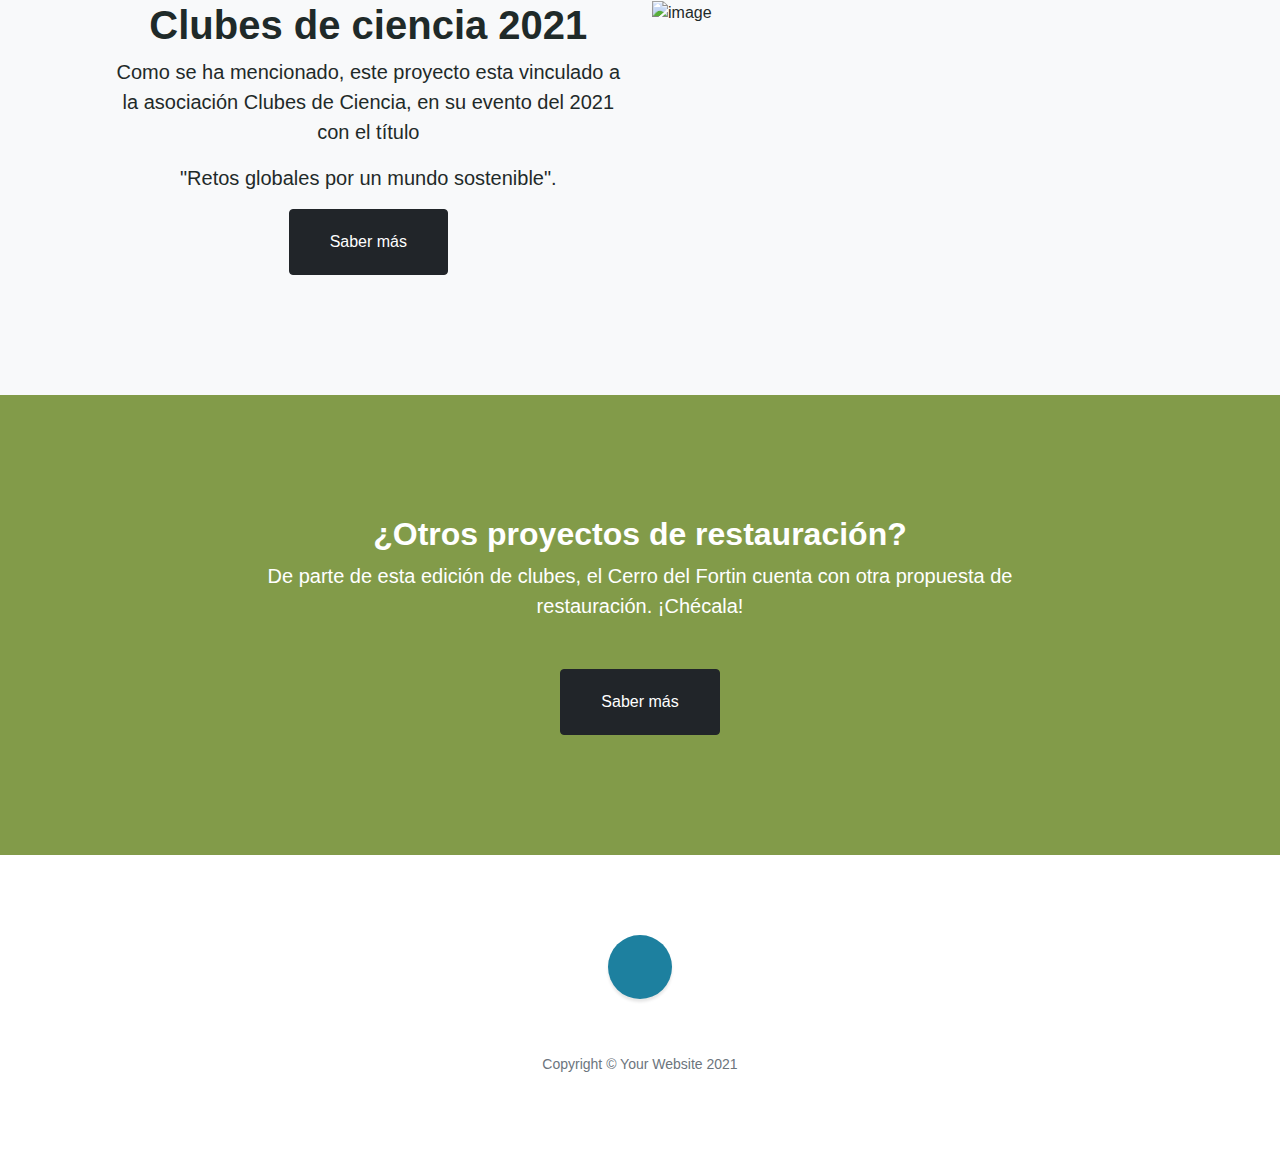
==== commit edcfa2d2: "Update index.html" ====
--- a/index.html
+++ b/index.html
@@ -94,10 +94,8 @@
         
         <!-- Callout-->
         <section class="fdb-block">
-       <div class="col-12 col-md-6 ml-md-auto mt-4 mt-md-0">
-  <img src="https://github.com/CdeCMx-org/Club_9_1/blob/gh-pages/icons/warning.png?raw=true" class="img-thumbnail">
-      </div>
-  <div class="container">
+             <span class="service-icon rounded-circle mx-auto mb-3"> <i class="bi bi-exclamation-circle-fill"></i></span>
+            <div class="container">
     <div class="row justify-content-end">
       <div class="col-12 col-md-5 text-center">
         <h1>¡Haz una diferencia!</h1>
@@ -117,16 +115,16 @@
                 <div class="content-section-heading">
                     <h2 class="mb-5">Objetivos de la página</h2>
                 </div>
-                <div class="row gx-2 gx-lg-3 text-center">
+                <div class="row text-center">
                     <div class="col-lg-3 col-md-6 mb-5 mb-lg-0">
-                        <span class="service-icon rounded-circle mx-auto mb-3"><i class="bi bi-book"></i></span>
+                        <span class="service-icon rounded-circle mx-auto"><i class="bi bi-book"></i></span>
                         <h4><strong>Brindar información para proponer un proyecto </strong></h4>
                         <p class="text-faded mb-0">Buscamos acercar la información obtenida de distintas fuentes bibliográficas y 
                             de las clases que tomamos durante los Clubes de Ciencia 2021 para que los interesados en implementar 
                             un proyecto de restauración sepan qué criterios deben considerarse. </p>
                     </div>
                     <div class="col-lg-3 col-md-6 mb-5 mb-lg-0">
-                        <span class="service-icon rounded-circle mx-auto mb-3"><i class="bi bi-card-checklist"></i></span>
+                        <span class="service-icon rounded-circle mx-auto"><i class="bi bi-card-checklist"></i></span>
                         <h4><strong>Proponer proyecto de restauración</strong></h4>
                         <p class="text-faded mb-0">Compartiremos la propuesta en la que trabajamos en el 
                             Club 9: Sustainable Ecosystem Restoration de los Clubes de Ciencia: Retos Globales por un mundo sostenible.</p>
@@ -136,7 +134,7 @@
         </section>
         
         <!-- Seccion ODS--> 
-        <section class="content-section bg-light">
+        <section class="fdb-block">
   <div class="container">
     <div class="row text-center align-items-center">
       <div class="col-8 col-md-4">
@@ -160,30 +158,16 @@
       <div class="col-12 col-md-6 col-lg-5 ml-auto pt-5 pt-md-0">
         <img alt="image" class="fdb-icon" width="100" 
      height="100" src="https://github.com/CdeCMx-org/Club_9_1/blob/gh-pages/images/SDG%20Wheel_WEB.png?raw=true">
-        <h1>ODS</h1>
-        <p class="lead"> El proyecto cuenta con ODS</p>
-      </div>
-    </div>
-  </div>
-</section>
-        
-        <!-- About-->
-        <section class="content-section bg-light" id="about">
-            <div class="container px-4 px-lg-5 text-center">
-                <div class="row gx-4 gx-lg-5 justify-content-center">
-                    <div class="col-lg-10">
-                        <h2>Stylish Portfolio is the perfect theme for your next project!</h2>
-                        <p class="lead mb-5">
-                            This theme features a flexible, UX friendly sidebar menu and stock photos from our friends at
-                            <a href="https://unsplash.com/">Unsplash</a>
-                            !
-                        </p>
-                        <a class="btn btn-dark btn-xl" href="#services">What We Offer</a>
-                    </div>
-                </div>
-            </div>
-        </section>
- 
+        <h1>ODS en la restauración ecológica</h1>
+        <p class="lead"> Usualmente, al pensar en la restauración de los ecosistemas, pensamos que únicamente puede contribuir 
+            con el ODS 15 que habla sobre ecosistemas terrestres y la detención de la pérdida de biodiversidad, 
+            pero la verdad es que la restauración ecológica puede ayudar a alcanzar... 
+            ¡10 de los 17 Objetivos de Desarrollo Sostenible! Si te interesa conocer un poco más sobre ello, visita la siguiente página. </p>
+          <a class="btn btn-xl btn-dark" href="https://creandoredes.es/restauracion-ecologica-en-los-ods-sociales/">Saber más</a> 
+      </div>
+    </div>
+  </div>
+</section> 
                                                   
         <!-- Callout-->
         <section class="callout">
@@ -281,13 +265,36 @@
                     </div>
                             
         </section>
-                                                                                             
+               
+                
+        <!-- Clubes de ciencia-->
+        <section class="content-section bg-light">
+   <div class="row justify-content-end">
+      <div class="col-12 col-md-5 text-center">
+        <h1>Clubes de ciencia 2021</h1>
+        <p class="lead"> Como se ha mencionado, este proyecto esta vinculado a la asociación Clubes de Ciencia, en su evento del 2021 con el título </p>
+          <p class= "lead"  "font-italic"> "Retos globales por un mundo sostenible".</p>
+           <a class="btn btn-dark btn-xl" href="https://clubesdeciencia.mx/">Saber más</a>
+      </div>
+         <div class="col-12 col-md-6 ml-md-auto mt-4 mt-md-0">
+        <img alt="image" class="img-fluid" src="https://github.com/CdeCMx-org/Club_9_1/blob/gh-pages/icons/Logo-Clubes-Negro.png?raw=true">
+         </div>
+    </div>
+  </div>
+      </section>
+                
         <!-- Call to Action-->
         <section class="content-section bg-primary text-white">
-            <div class="container px-4 px-lg-5 text-center">
-                <h2 class="mb-4">The buttons below are impossible to resist...</h2>
-                <a class="btn btn-xl btn-light me-4" href="#!">Click Me!</a>
-                <a class="btn btn-xl btn-dark" href="#!">Look at Me!</a>
+              <div class="container px-4 px-lg-5 text-center">
+                <div class="row gx-4 gx-lg-5 justify-content-center">
+                    <div class="col-lg-10">
+                        <h2>¿Otros proyectos de restauración?</h2>
+                        <p class="lead mb-5">
+                            De parte de esta edición de clubes, el Cerro del Fortin cuenta con otra propuesta de restauración. ¡Chécala!
+                         </p>
+                     <a class="btn btn-dark btn-xl" href="#!">Saber más</a>
+                    </div>
+                </div>
             </div>
         </section>
         
@@ -297,7 +304,7 @@
             <div class="container px-4 px-lg-5">
                 <ul class="list-inline mb-5">
                     <li class="list-inline-item">
-                        <a class="social-link rounded-circle text-white" href="#!"><i class="icon-social-github"></i></a>
+                        <a class="social-link rounded-circle text-white" href="https://github.com/CdeCMx-org/Club_9_1"><i class="icon-social-github"></i></a>
                     </li>
                 </ul>
                 <p class="text-muted small mb-0">Copyright &copy; Your Website 2021</p>
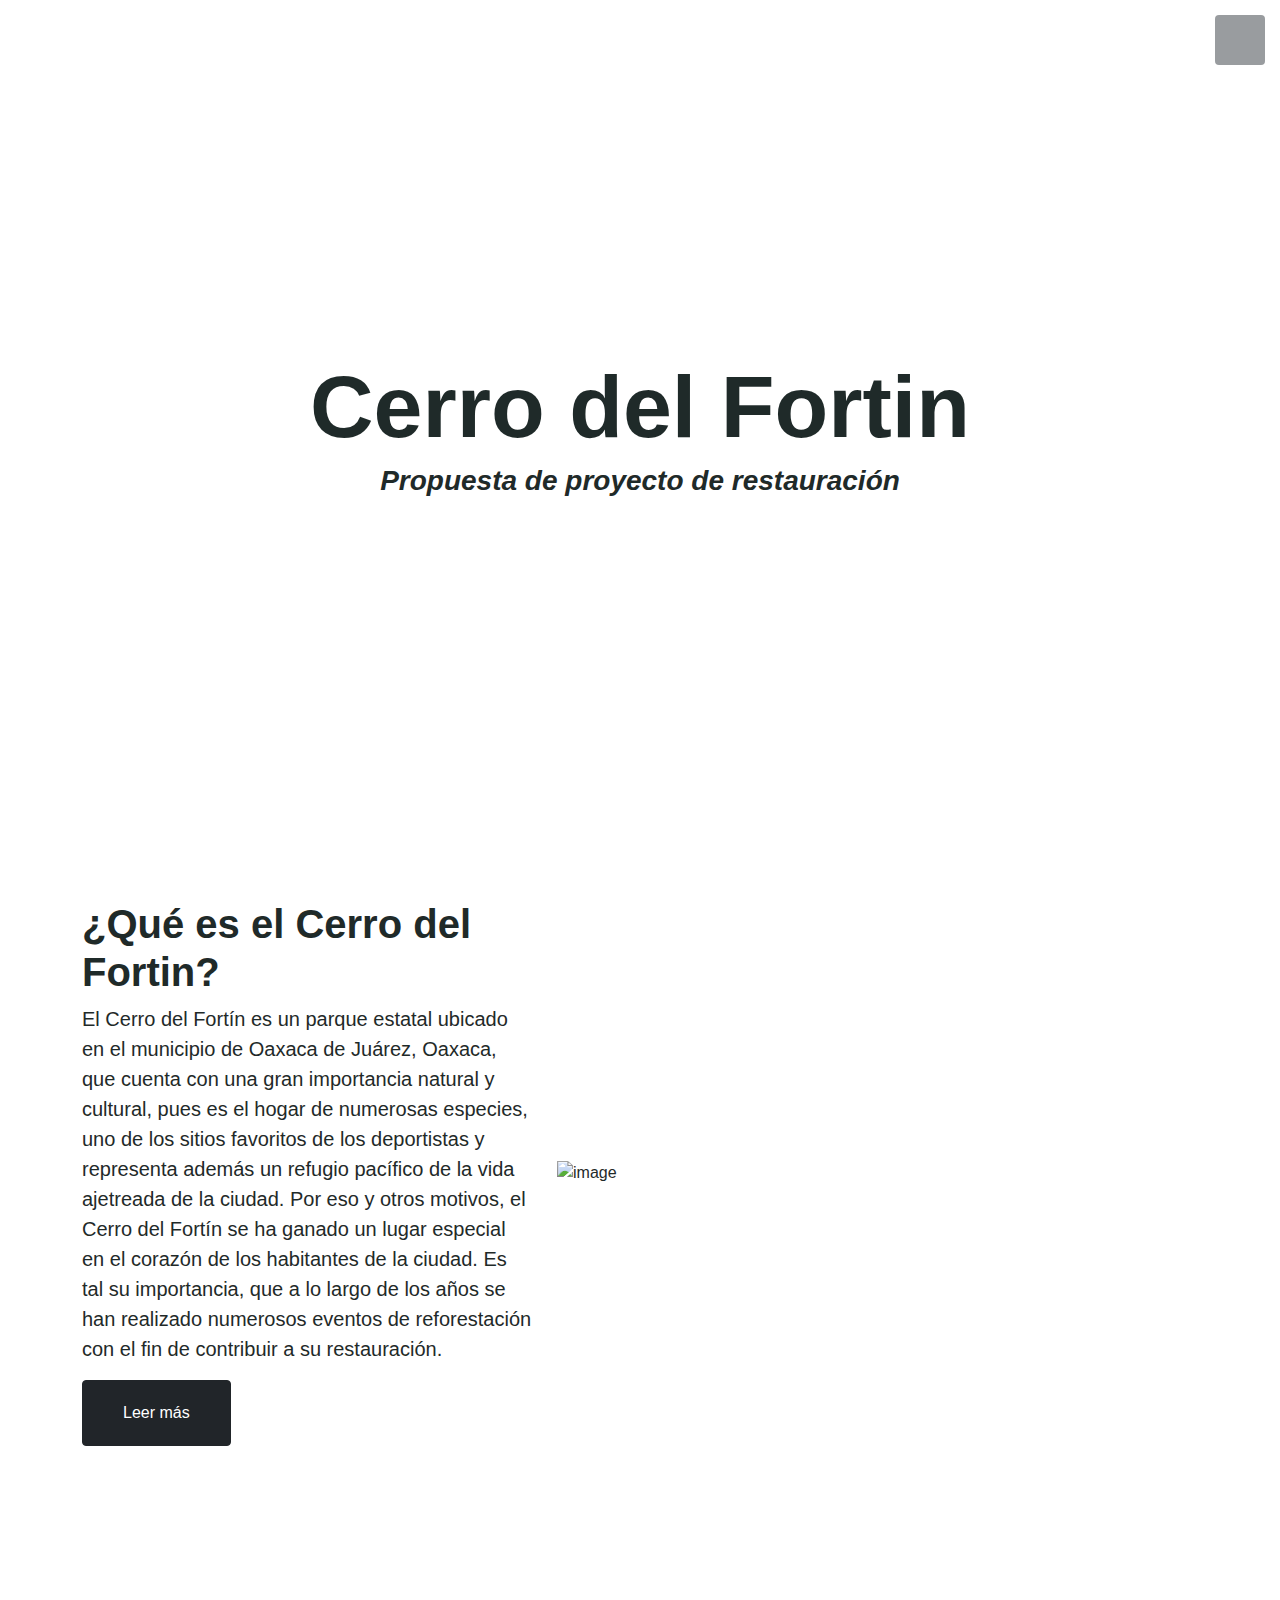
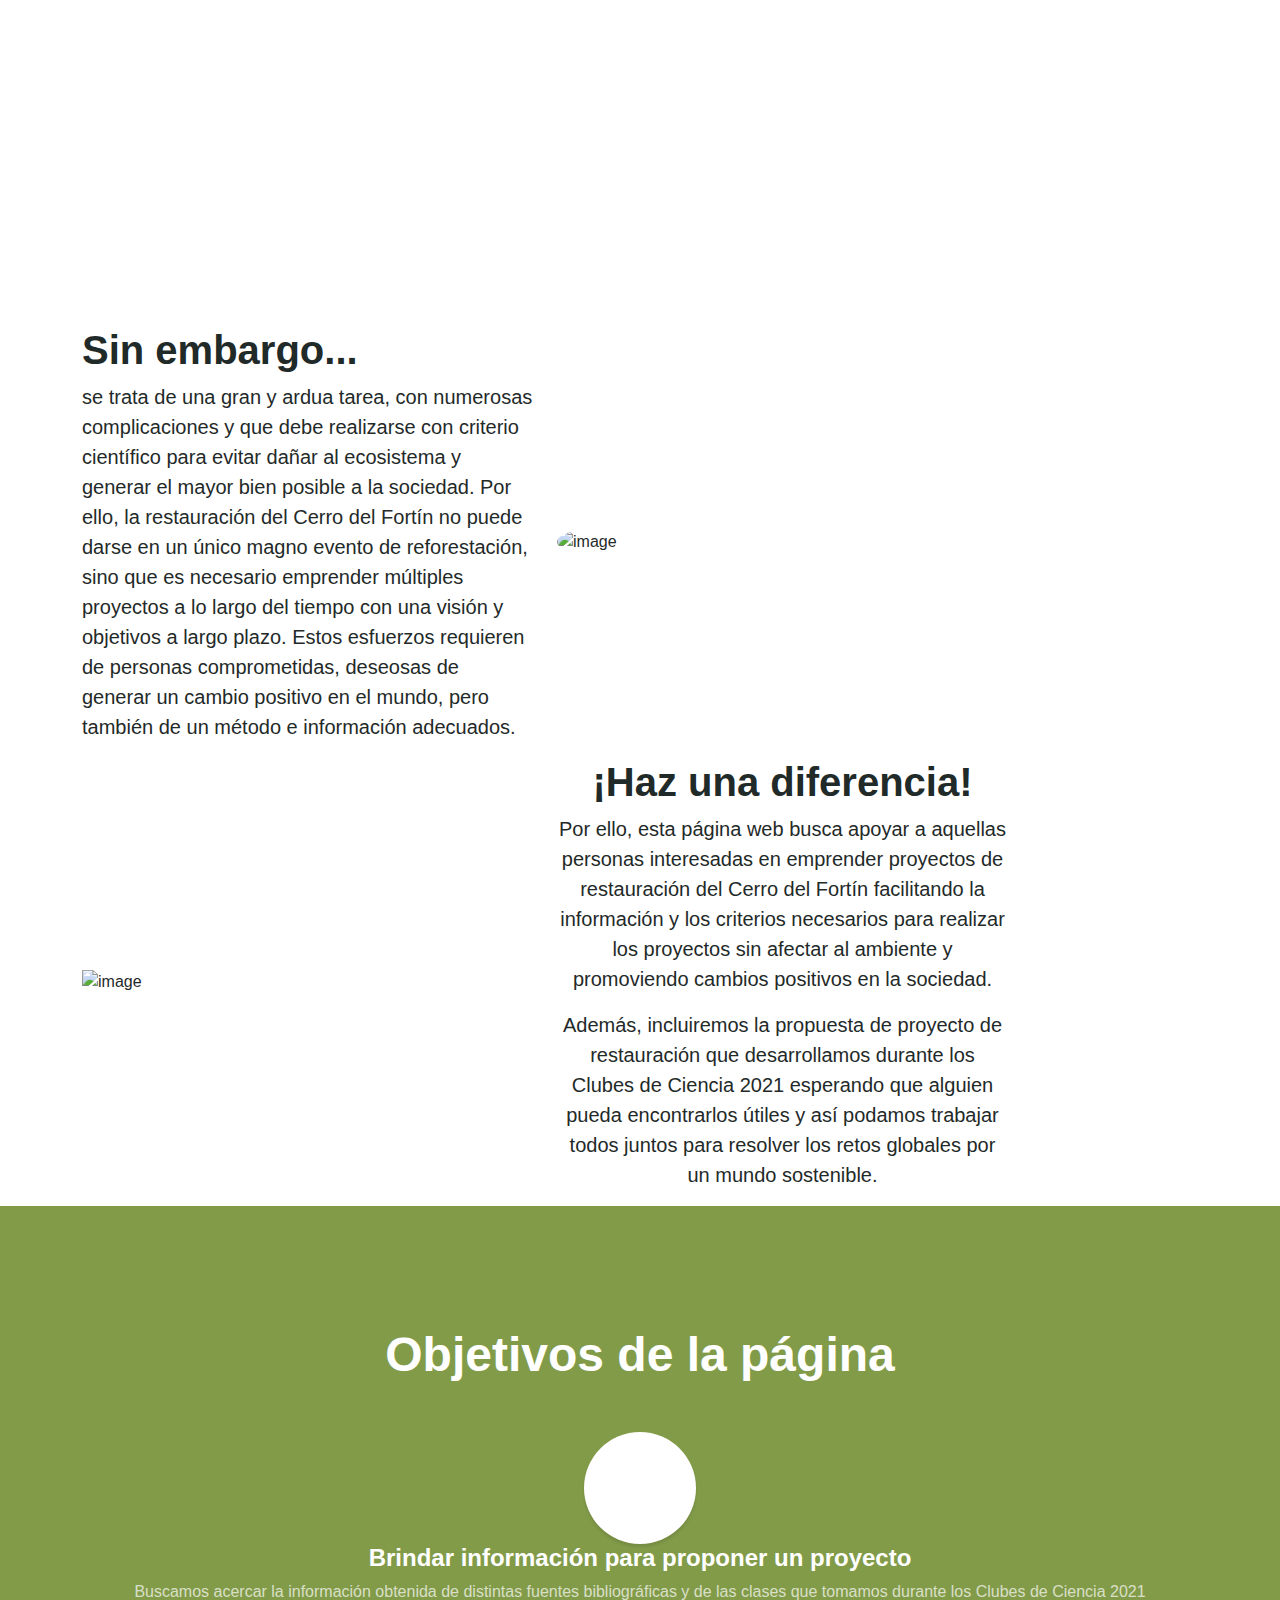
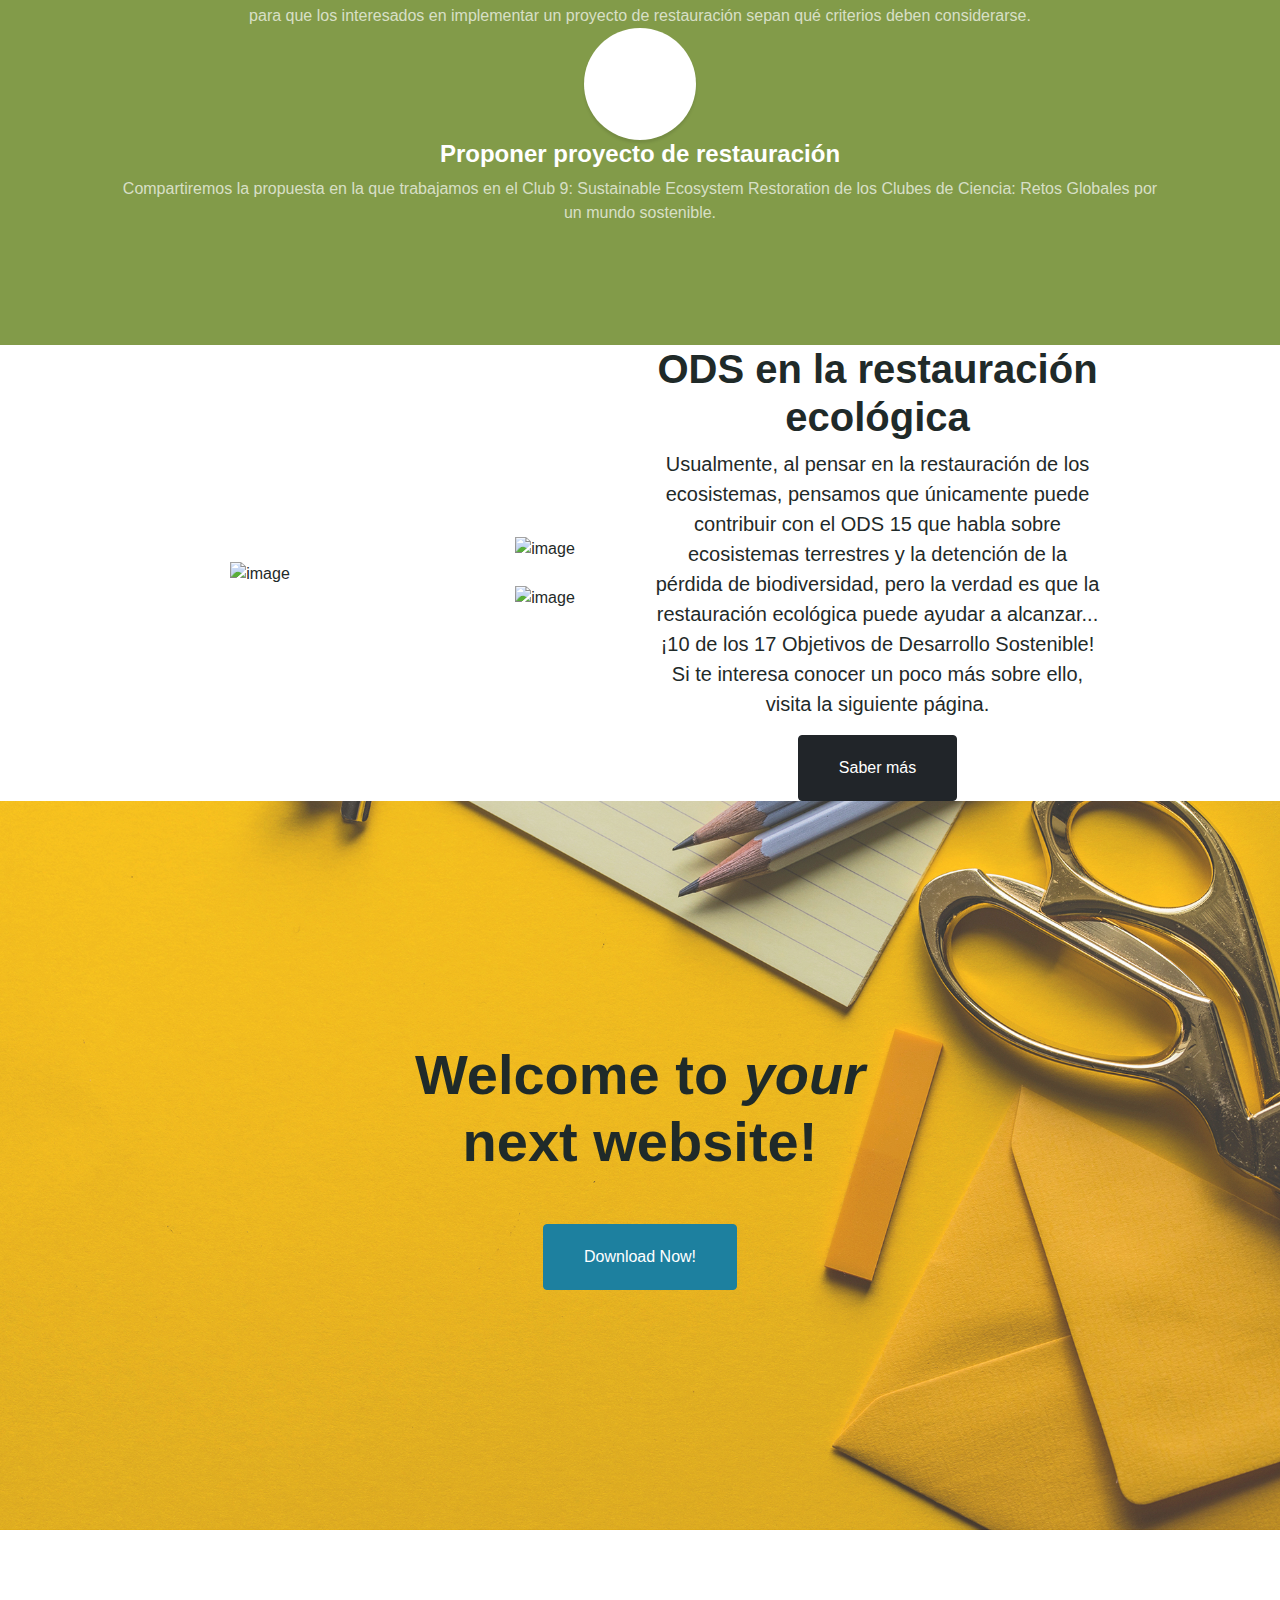
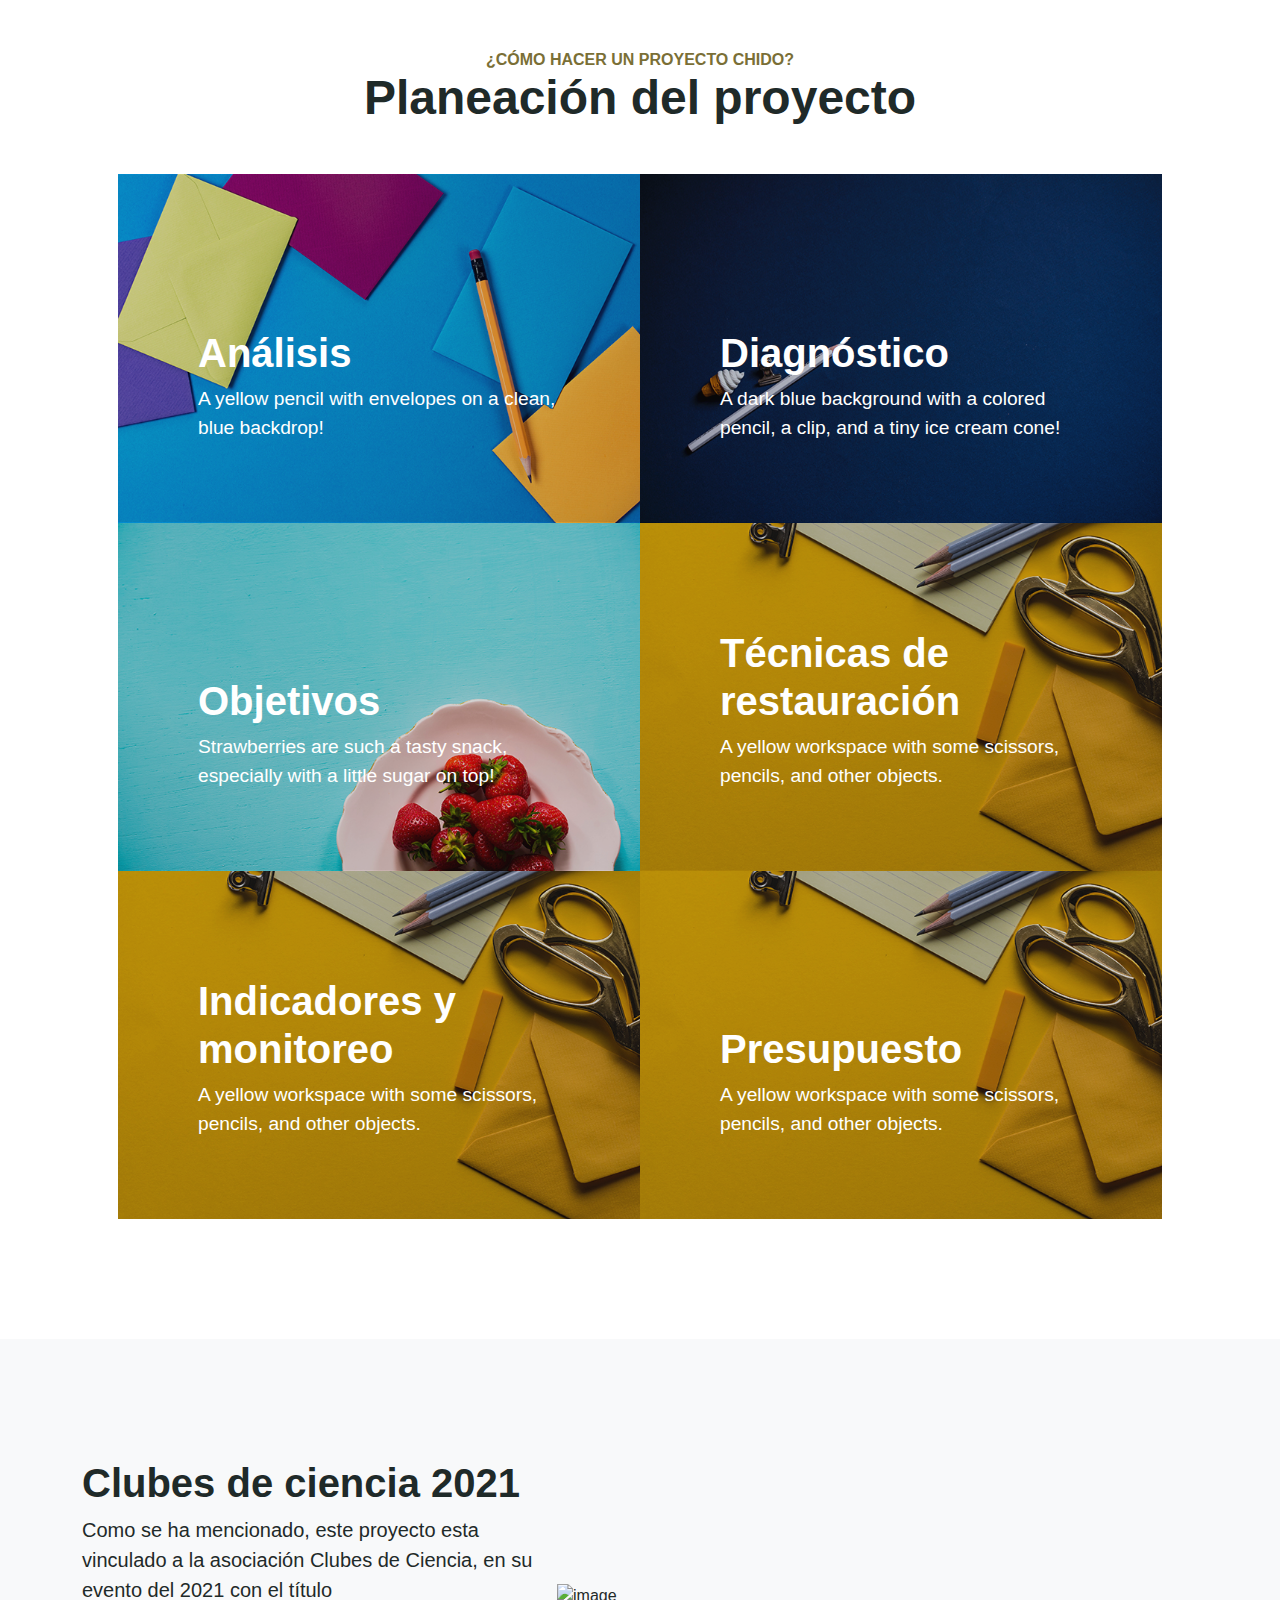
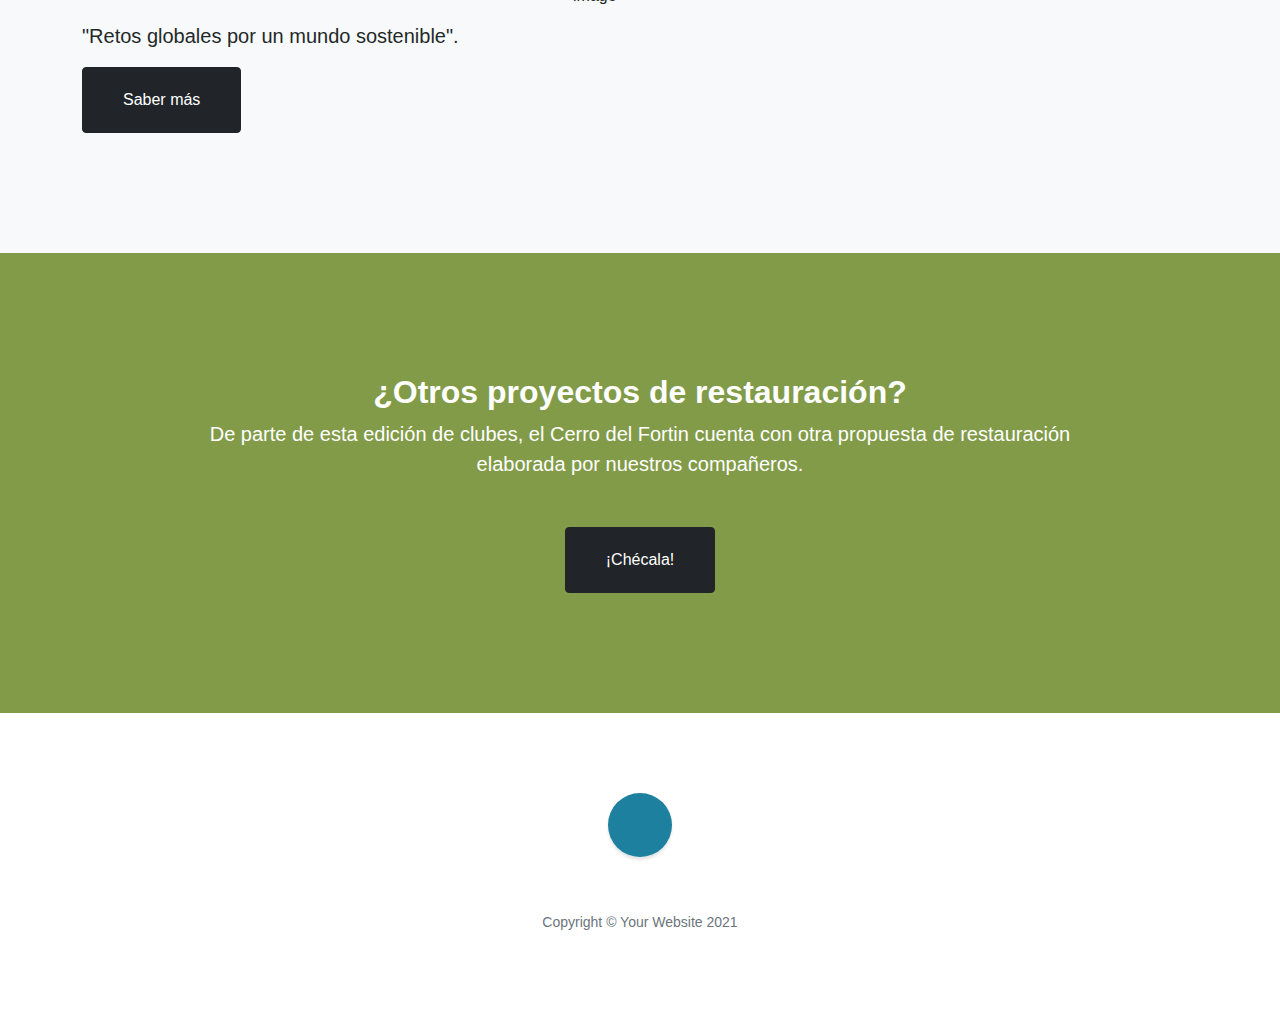
==== commit 6078efdb: "Update index.html" ====
--- a/index.html
+++ b/index.html
@@ -42,7 +42,6 @@
             <div class="container px-4 px-lg-5 text-center">
                 <h1 class="mb-1">Cerro del Fortin</h1>
                 <h3 class="mb-5"><em>Propuesta de proyecto de restauración</em></h3>
-                <a class="btn btn-primary btn-xl" href="#about">Find Out More</a>
             </div>
         </header>
         
@@ -67,7 +66,7 @@
         
         
         <!-- Map-->
-      <div class="map" id="contact">
+      <div class="map">
             <iframe src="https://www.google.com/maps/embed?pb=!1m14!1m8!1m3!1d9711.246211455828!2d-96.73746292641559!3d17.07795181553953!3m2!1i1024!2i768!4f13.1!3m3!1m2!1s0x85c7221c025beba9%3A0x6147e03dfcf880b1!2sParque%20Estatal%20Cerro%20del%20Fort%C3%ADn!5e1!3m2!1ses-419!2smx!4v1629398584954!5m2!1ses-419!2smx 
                          t=m&amp;z=15&amp;iwloc=A&amp;output=embed"></iframe>
            
@@ -94,14 +93,17 @@
         
         <!-- Callout-->
         <section class="fdb-block">
-             <span class="service-icon rounded-circle mx-auto mb-3"> <i class="bi bi-exclamation-circle-fill"></i></span>
-            <div class="container">
-    <div class="row justify-content-end">
+    <div class="container">
+             <div class="row align-items-center">
+      <div class="col-12 col-md-6 col-lg-5">
+        <img alt="image" src="https://github.com/CdeCMx-org/Club_9_1/blob/gh-pages/icons/warning.png?raw=true">
+      </div>
       <div class="col-12 col-md-5 text-center">
         <h1>¡Haz una diferencia!</h1>
         <p class="lead"> Por ello, esta página web busca apoyar a aquellas personas interesadas en emprender proyectos de 
             restauración del Cerro del Fortín facilitando la información y los criterios necesarios para realizar los proyectos 
-            sin afectar al ambiente y promoviendo cambios positivos en la sociedad. Además, incluiremos la propuesta de proyecto de restauración
+            sin afectar al ambiente y promoviendo cambios positivos en la sociedad. </p>
+         <p class="lead"> Además, incluiremos la propuesta de proyecto de restauración
             que desarrollamos durante los Clubes de Ciencia 2021 
             esperando que alguien pueda encontrarlos útiles y así podamos trabajar todos juntos para resolver los retos globales por un mundo sostenible. </p>
       </div>
@@ -116,14 +118,14 @@
                     <h2 class="mb-5">Objetivos de la página</h2>
                 </div>
                 <div class="row text-center">
-                    <div class="col-lg-3 col-md-6 mb-5 mb-lg-0">
+                    <div class=".col-sm-6 .col-md-5 .col-lg-6">
                         <span class="service-icon rounded-circle mx-auto"><i class="bi bi-book"></i></span>
                         <h4><strong>Brindar información para proponer un proyecto </strong></h4>
                         <p class="text-faded mb-0">Buscamos acercar la información obtenida de distintas fuentes bibliográficas y 
                             de las clases que tomamos durante los Clubes de Ciencia 2021 para que los interesados en implementar 
                             un proyecto de restauración sepan qué criterios deben considerarse. </p>
                     </div>
-                    <div class="col-lg-3 col-md-6 mb-5 mb-lg-0">
+                    <div class=".col-sm-6 .col-md-5 .col-md-offset-2 .col-lg-6 .col-lg-offset-0">
                         <span class="service-icon rounded-circle mx-auto"><i class="bi bi-card-checklist"></i></span>
                         <h4><strong>Proponer proyecto de restauración</strong></h4>
                         <p class="text-faded mb-0">Compartiremos la propuesta en la que trabajamos en el 
@@ -156,8 +158,6 @@
       </div>
 
       <div class="col-12 col-md-6 col-lg-5 ml-auto pt-5 pt-md-0">
-        <img alt="image" class="fdb-icon" width="100" 
-     height="100" src="https://github.com/CdeCMx-org/Club_9_1/blob/gh-pages/images/SDG%20Wheel_WEB.png?raw=true">
         <h1>ODS en la restauración ecológica</h1>
         <p class="lead"> Usualmente, al pensar en la restauración de los ecosistemas, pensamos que únicamente puede contribuir 
             con el ODS 15 que habla sobre ecosistemas terrestres y la detención de la pérdida de biodiversidad, 
@@ -269,19 +269,20 @@
                 
         <!-- Clubes de ciencia-->
         <section class="content-section bg-light">
-   <div class="row justify-content-end">
-      <div class="col-12 col-md-5 text-center">
-        <h1>Clubes de ciencia 2021</h1>
-        <p class="lead"> Como se ha mencionado, este proyecto esta vinculado a la asociación Clubes de Ciencia, en su evento del 2021 con el título </p>
+      <div class="container">
+    <div class="row align-items-center">
+      <div class="col-12 col-md-6 col-lg-5">
+        <h1> Clubes de ciencia 2021 </h1>
+         <p class="lead"> Como se ha mencionado, este proyecto esta vinculado a la asociación Clubes de Ciencia, en su evento del 2021 con el título </p>
           <p class= "lead"  "font-italic"> "Retos globales por un mundo sostenible".</p>
            <a class="btn btn-dark btn-xl" href="https://clubesdeciencia.mx/">Saber más</a>
       </div>
-         <div class="col-12 col-md-6 ml-md-auto mt-4 mt-md-0">
-        <img alt="image" class="img-fluid" src="https://github.com/CdeCMx-org/Club_9_1/blob/gh-pages/icons/Logo-Clubes-Negro.png?raw=true">
-         </div>
-    </div>
-  </div>
-      </section>
+      <div class="col-12 col-md-6 ml-md-auto mt-4 mt-md-0">
+        <img alt="image" src="https://github.com/CdeCMx-org/Club_9_1/blob/gh-pages/icons/Logo_CdeCMx.png?raw=true">
+      </div>
+    </div>
+  </div>
+</section>
                 
         <!-- Call to Action-->
         <section class="content-section bg-primary text-white">
@@ -290,9 +291,9 @@
                     <div class="col-lg-10">
                         <h2>¿Otros proyectos de restauración?</h2>
                         <p class="lead mb-5">
-                            De parte de esta edición de clubes, el Cerro del Fortin cuenta con otra propuesta de restauración. ¡Chécala!
+                            De parte de esta edición de clubes, el Cerro del Fortin cuenta con otra propuesta de restauración elaborada por nuestros compañeros.
                          </p>
-                     <a class="btn btn-dark btn-xl" href="#!">Saber más</a>
+                     <a class="btn btn-dark btn-xl" href="#!">¡Chécala!</a>
                     </div>
                 </div>
             </div>
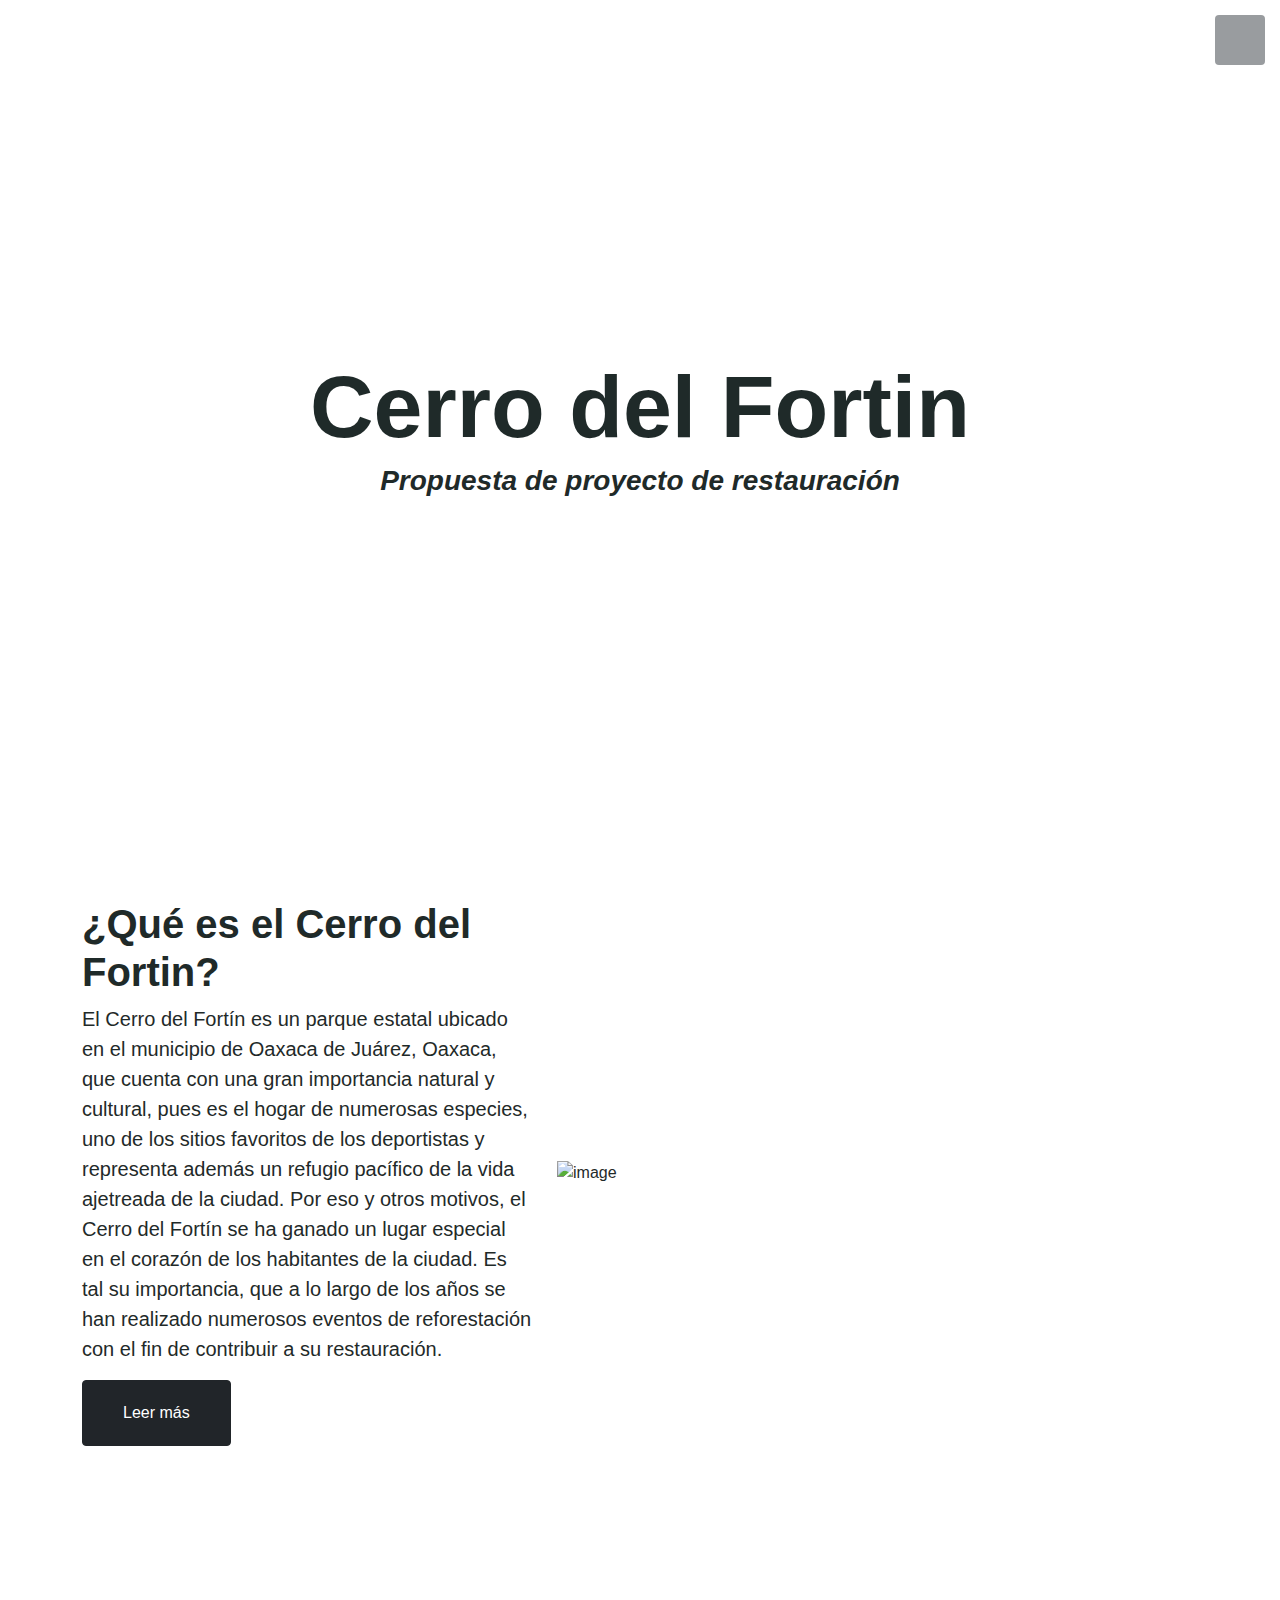
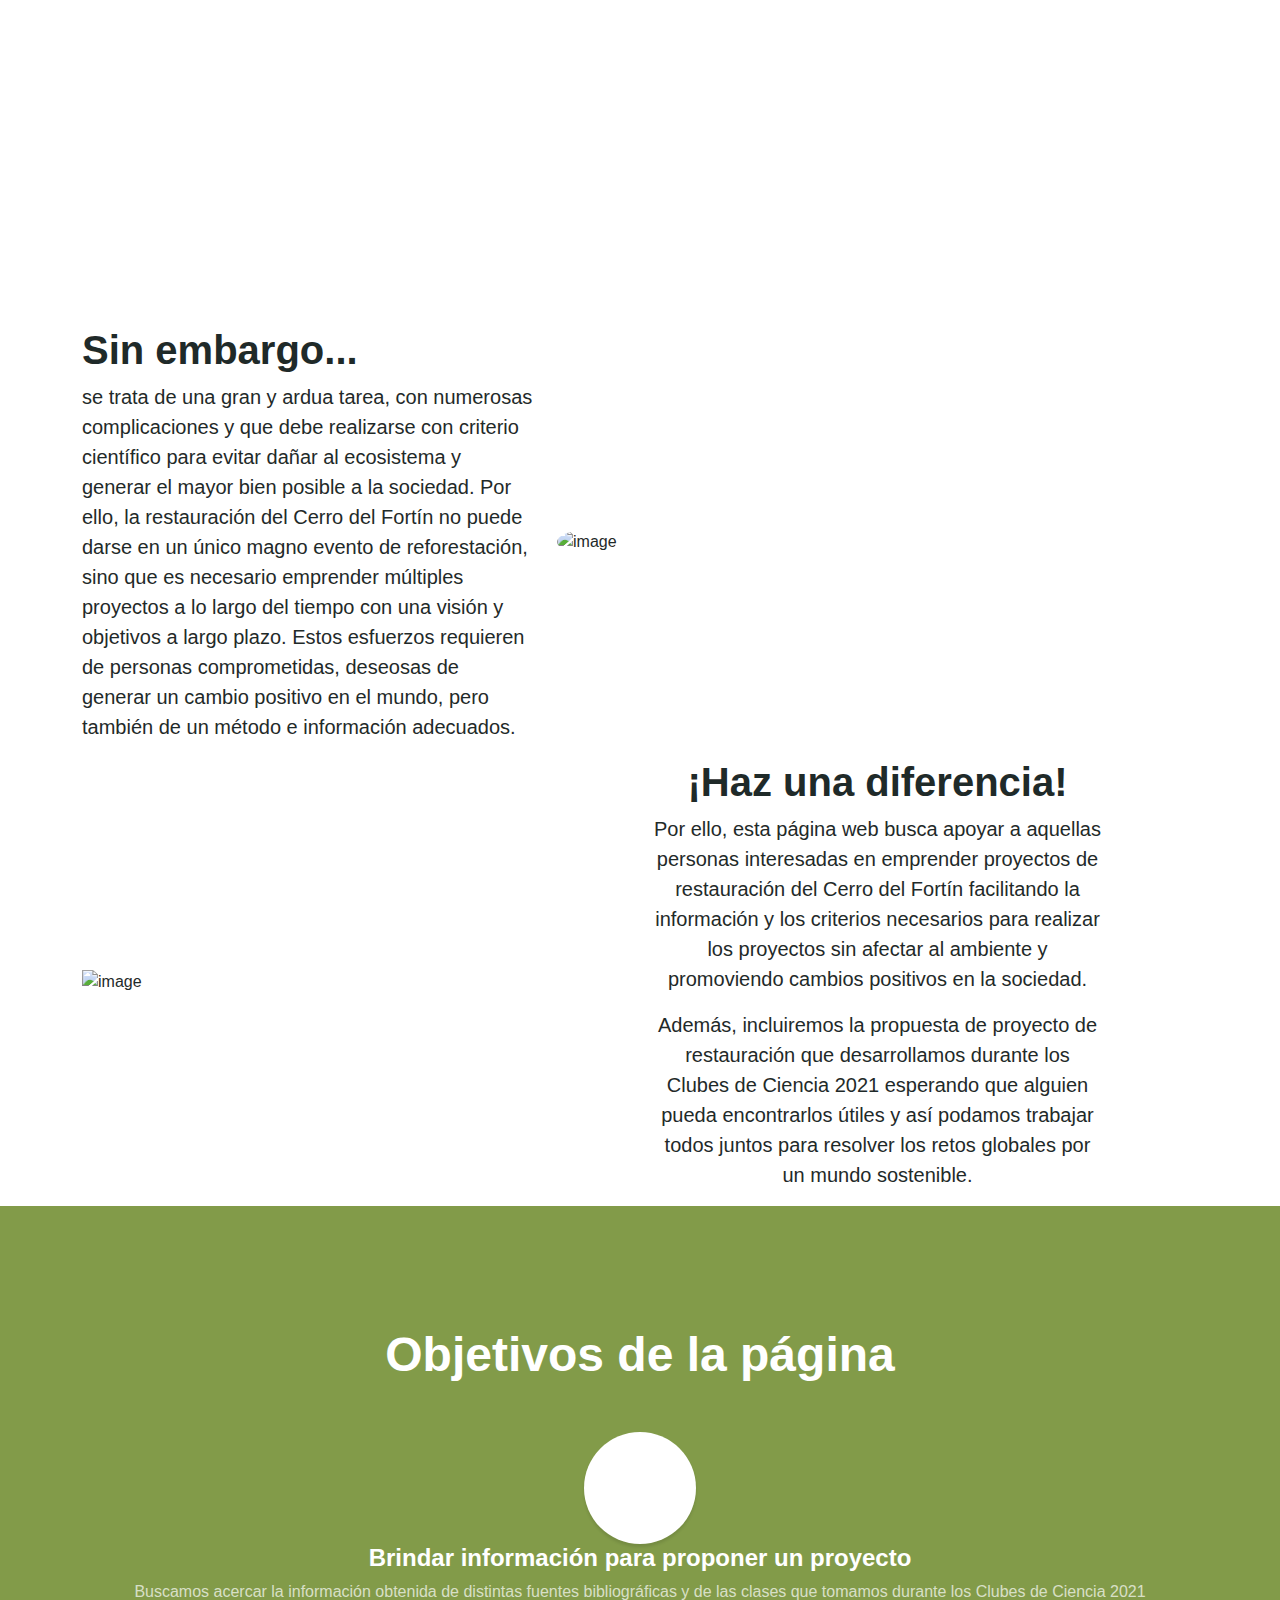
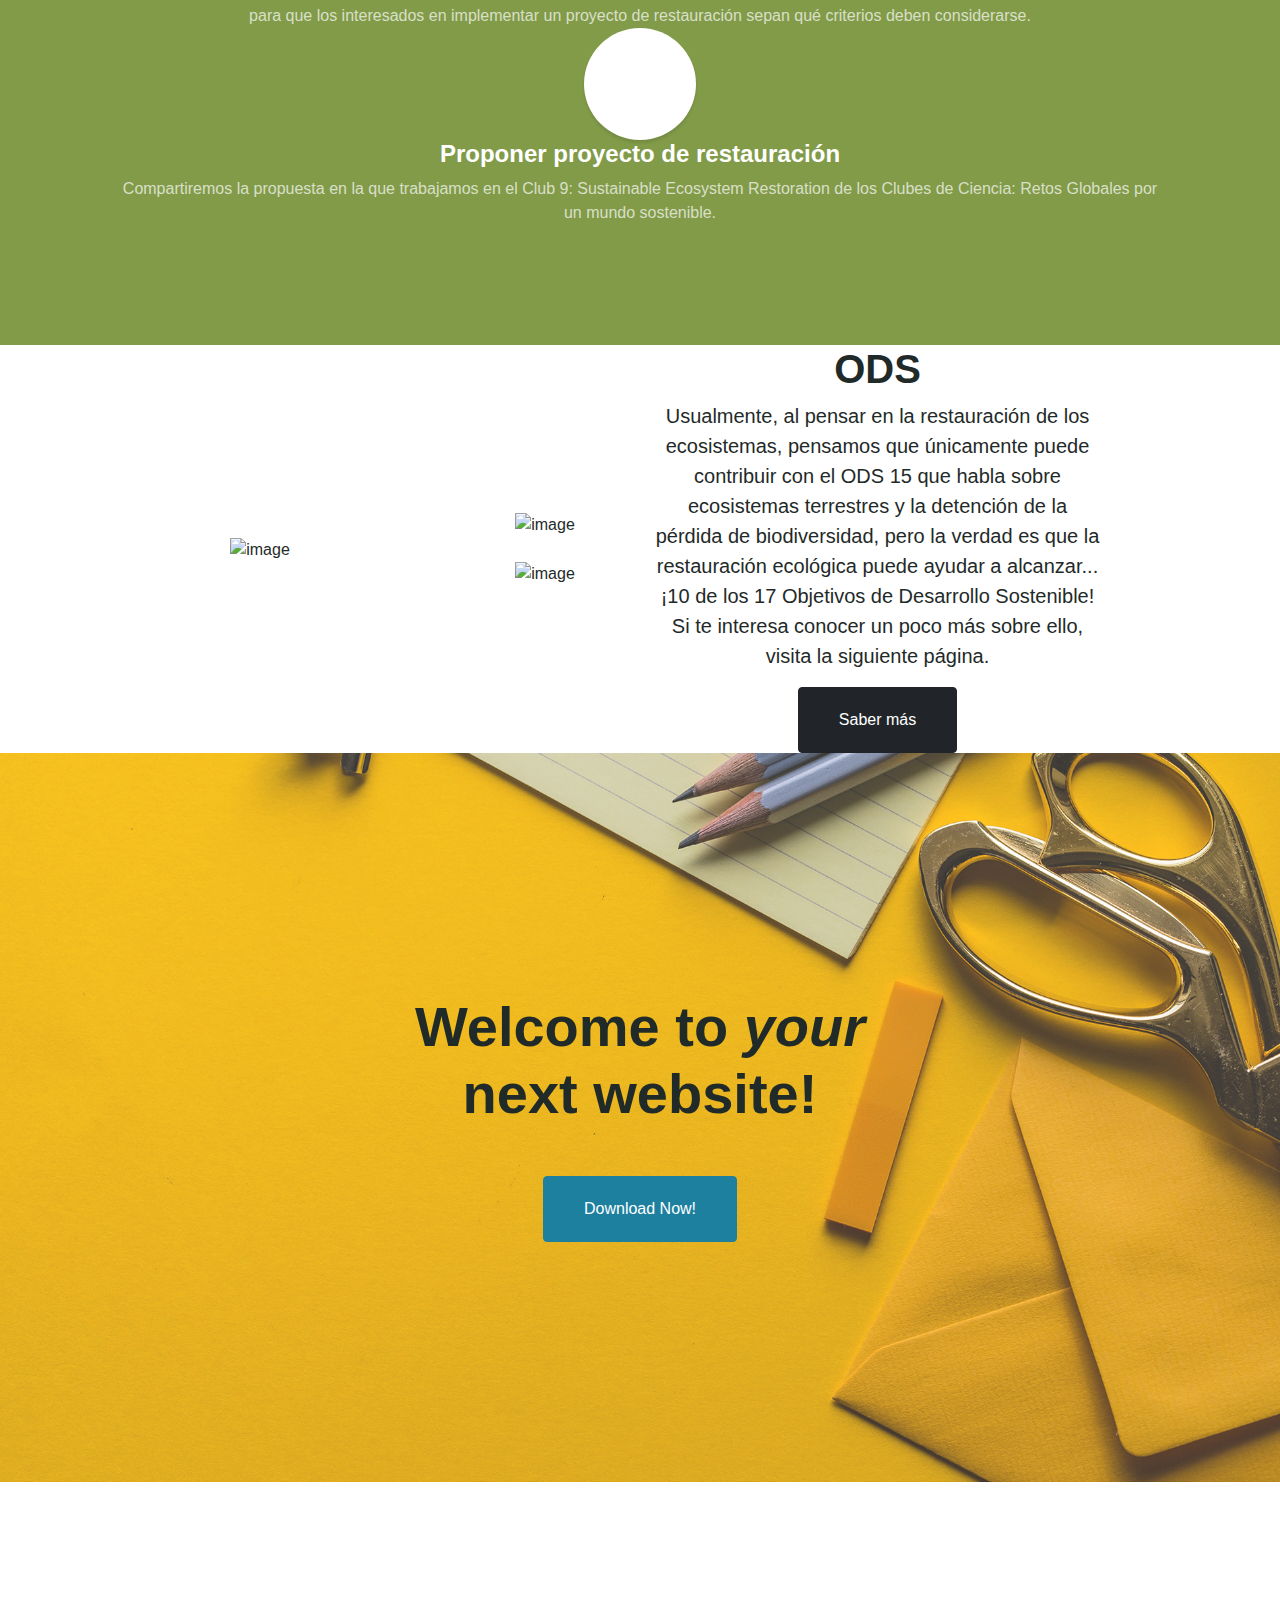
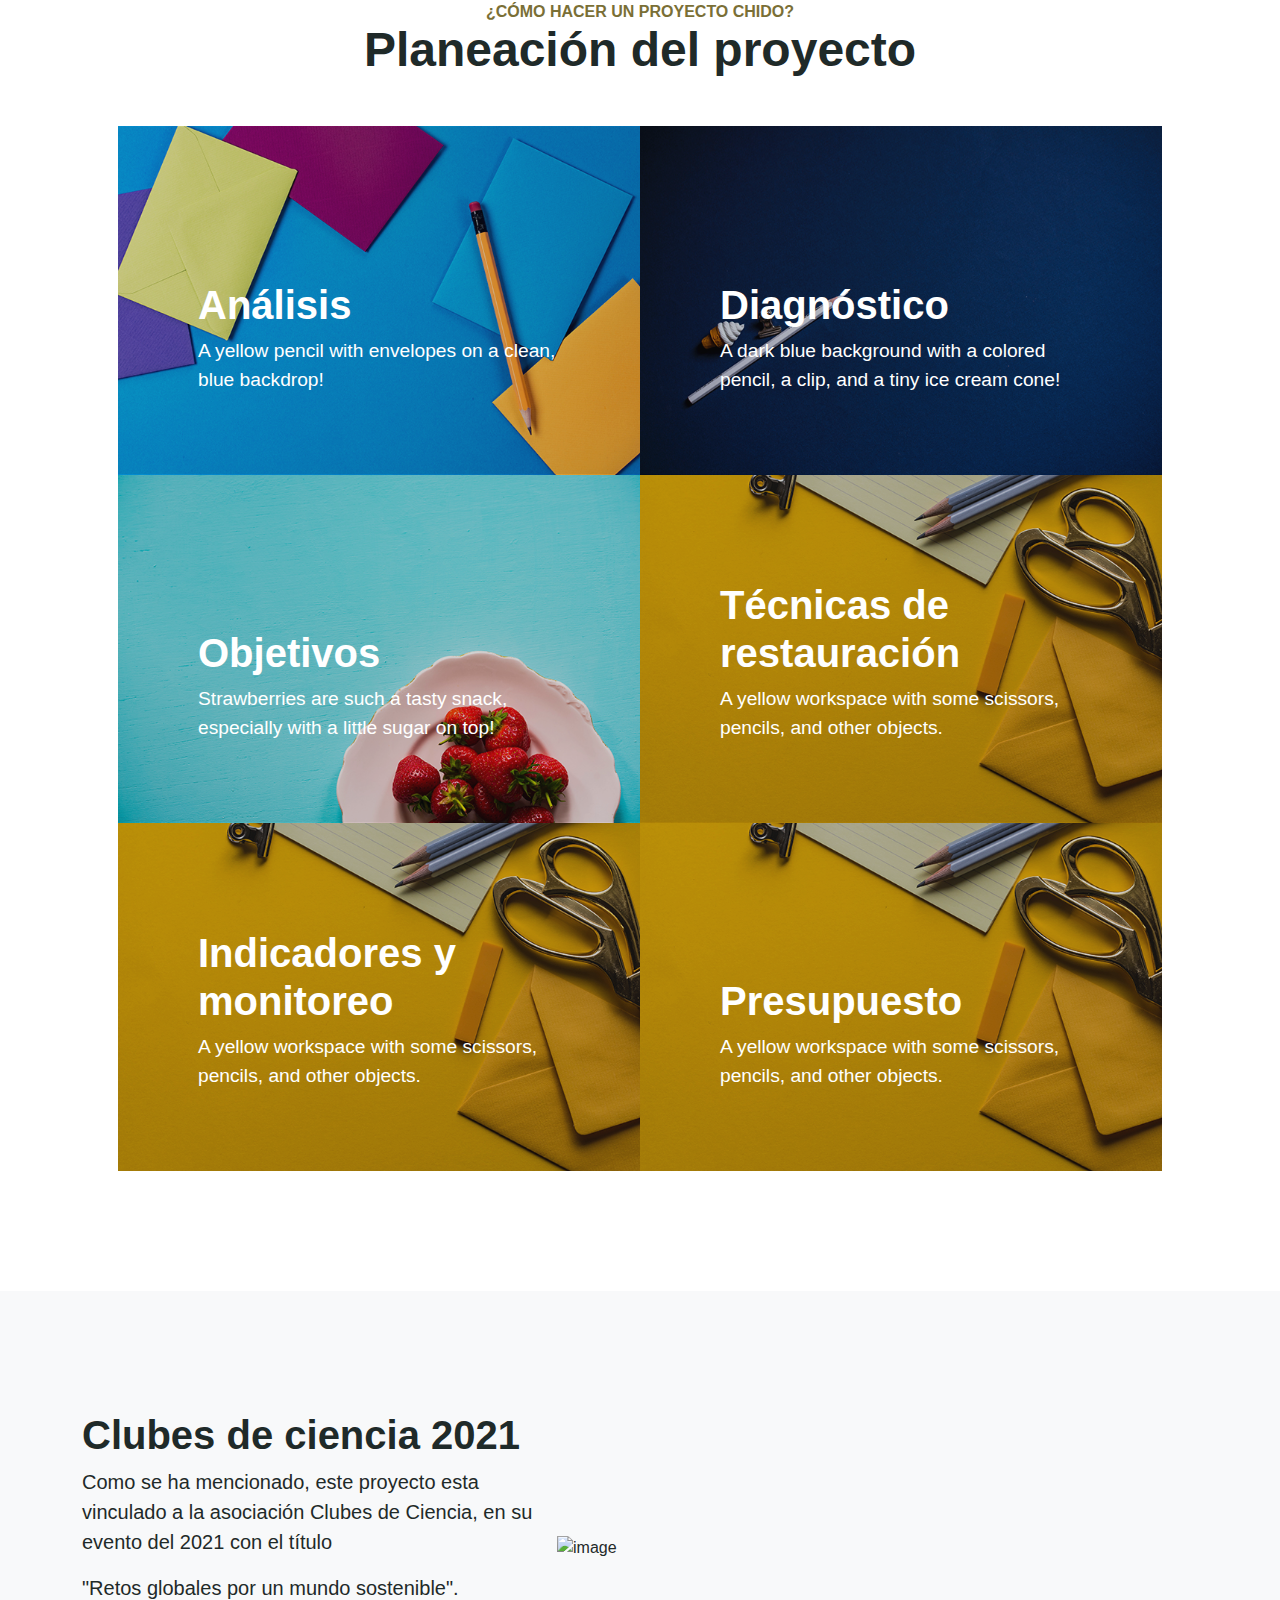
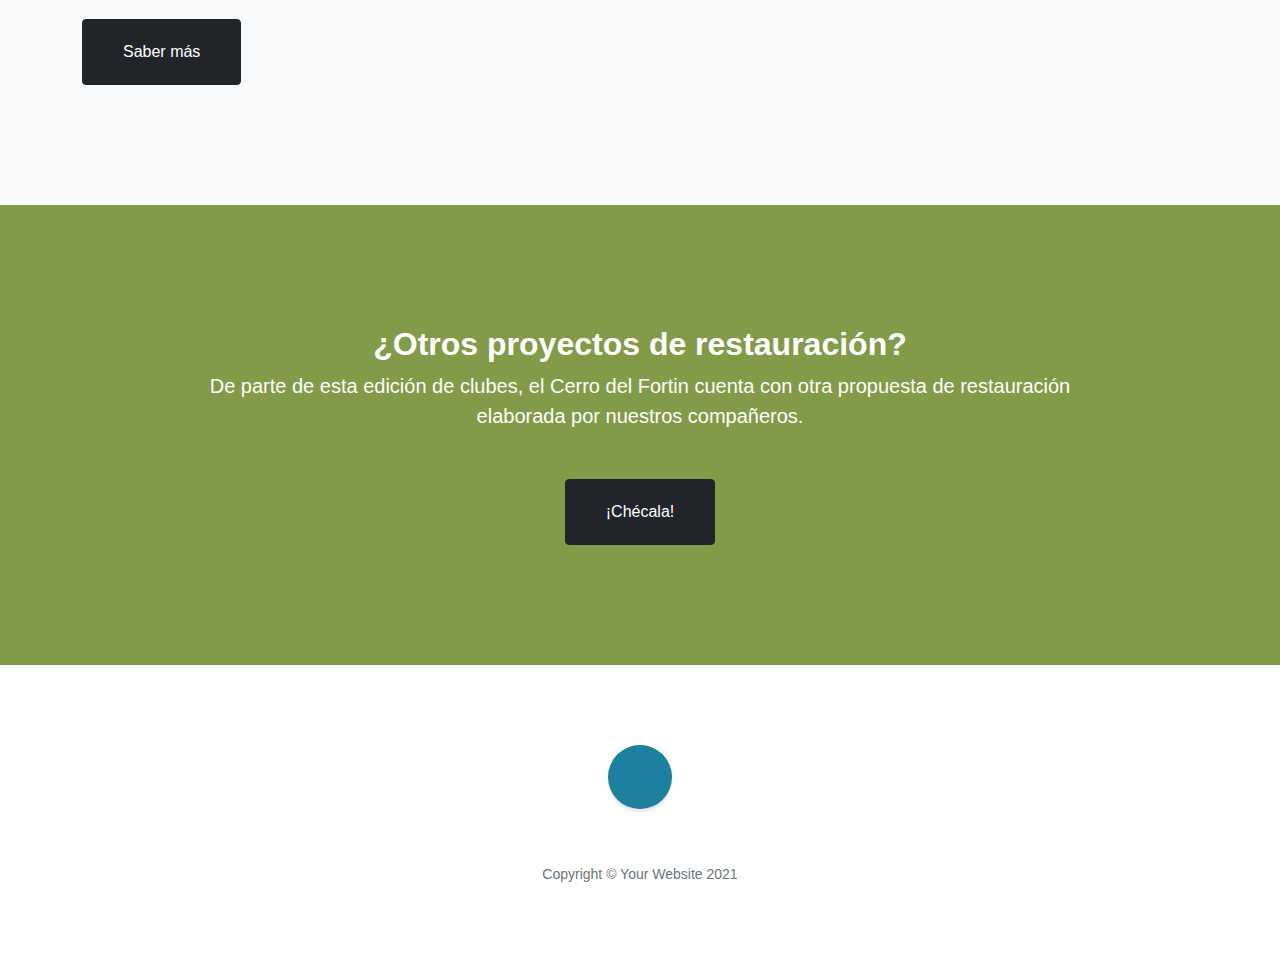
==== commit 87d7fd66: "Update index.html" ====
--- a/index.html
+++ b/index.html
@@ -95,7 +95,7 @@
         <section class="fdb-block">
     <div class="container">
              <div class="row align-items-center">
-      <div class="col-12 col-md-6 col-lg-5">
+      <div class="col-12 col-md-6 ml-md-auto mt-4 mt-md-0">
         <img alt="image" src="https://github.com/CdeCMx-org/Club_9_1/blob/gh-pages/icons/warning.png?raw=true">
       </div>
       <div class="col-12 col-md-5 text-center">
@@ -158,7 +158,7 @@
       </div>
 
       <div class="col-12 col-md-6 col-lg-5 ml-auto pt-5 pt-md-0">
-        <h1>ODS en la restauración ecológica</h1>
+        <h1>ODS</h1>
         <p class="lead"> Usualmente, al pensar en la restauración de los ecosistemas, pensamos que únicamente puede contribuir 
             con el ODS 15 que habla sobre ecosistemas terrestres y la detención de la pérdida de biodiversidad, 
             pero la verdad es que la restauración ecológica puede ayudar a alcanzar... 
@@ -284,7 +284,7 @@
   </div>
 </section>
                 
-        <!-- Call to Action-->
+        <!-- otros proyectos-->
         <section class="content-section bg-primary text-white">
               <div class="container px-4 px-lg-5 text-center">
                 <div class="row gx-4 gx-lg-5 justify-content-center">
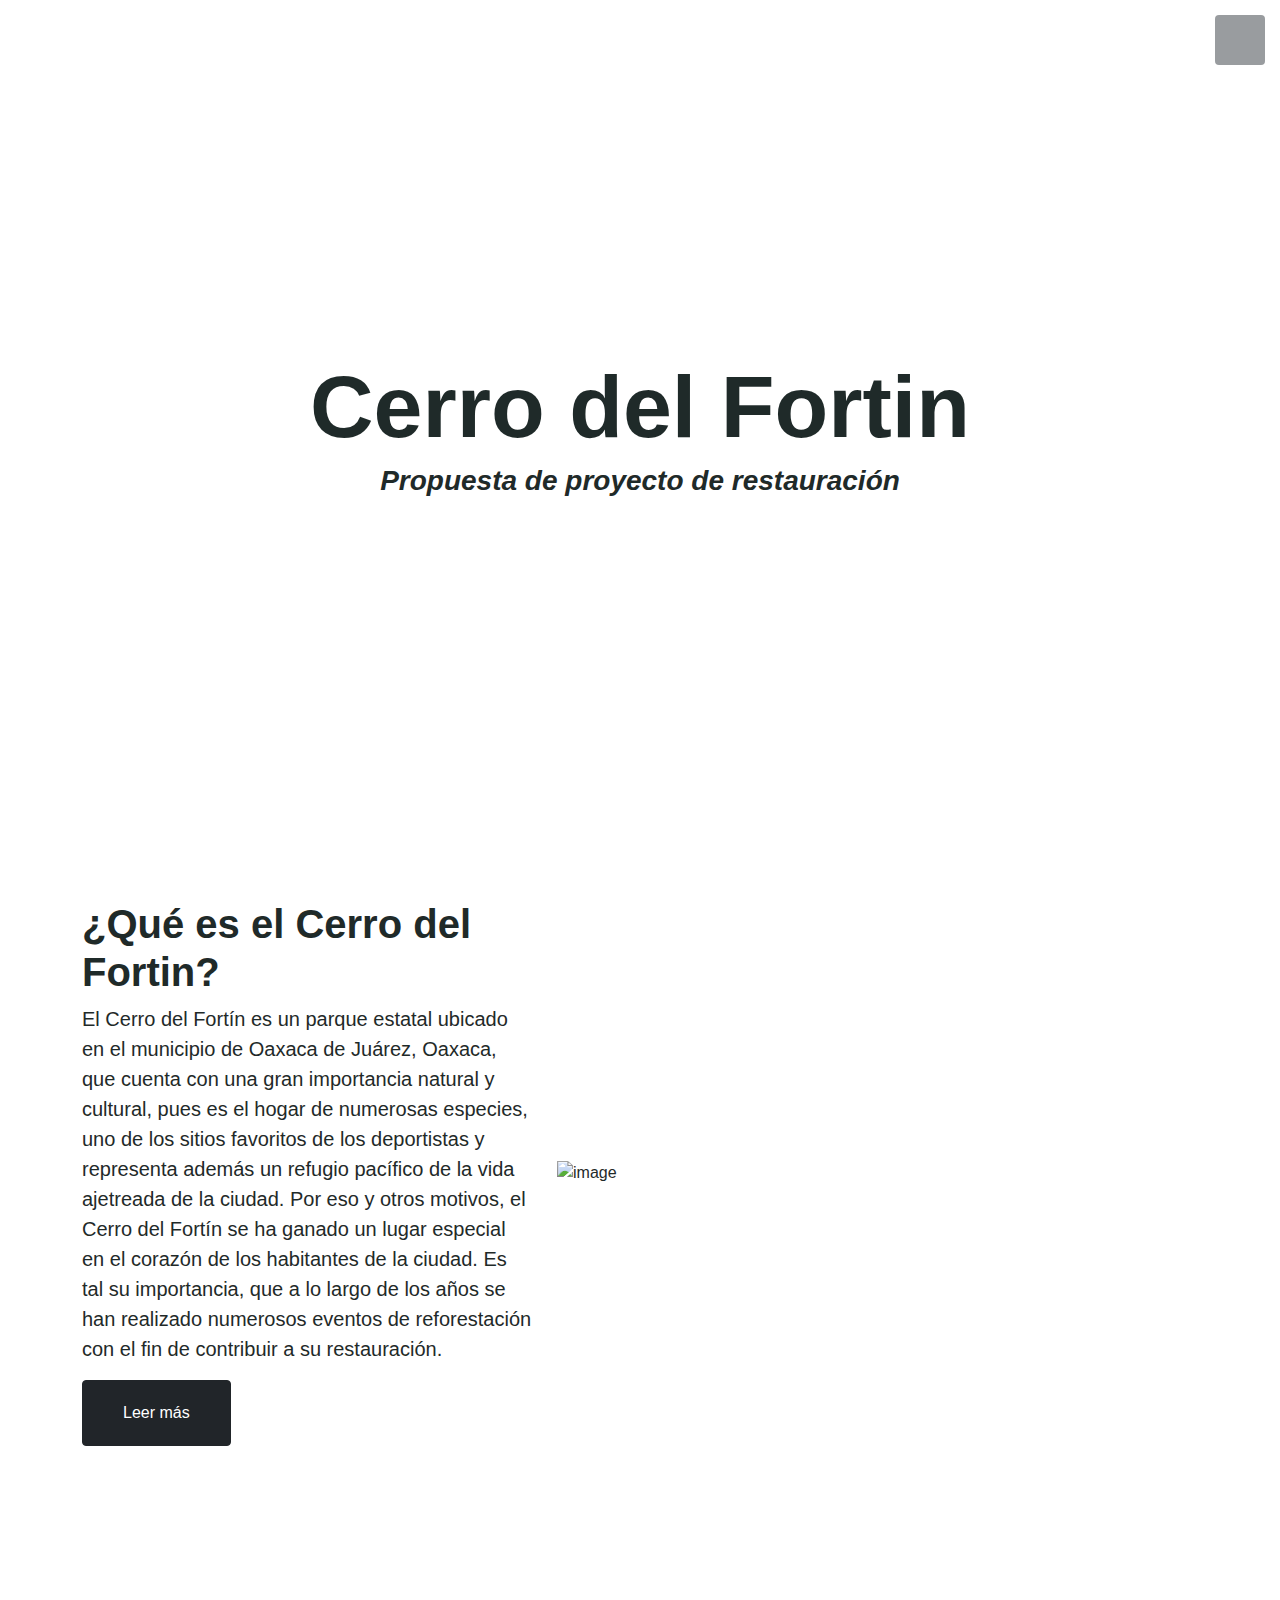
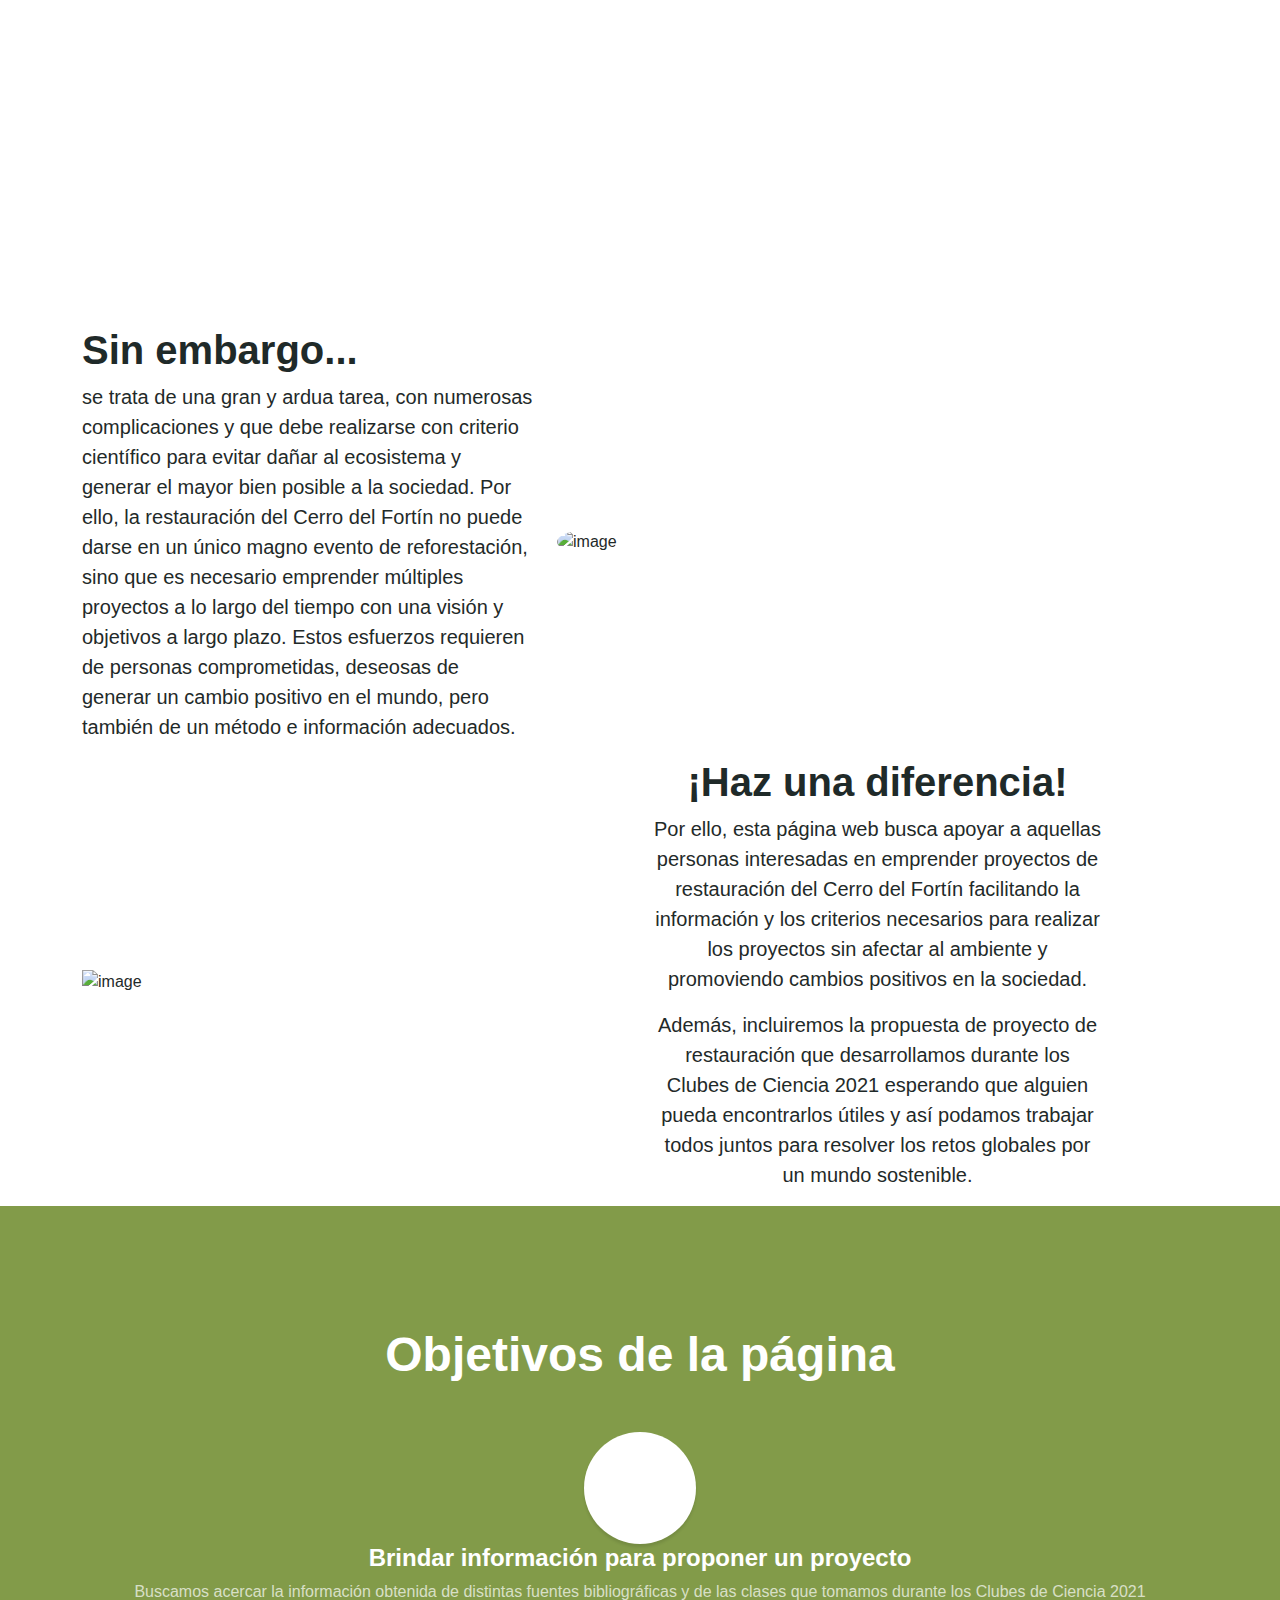
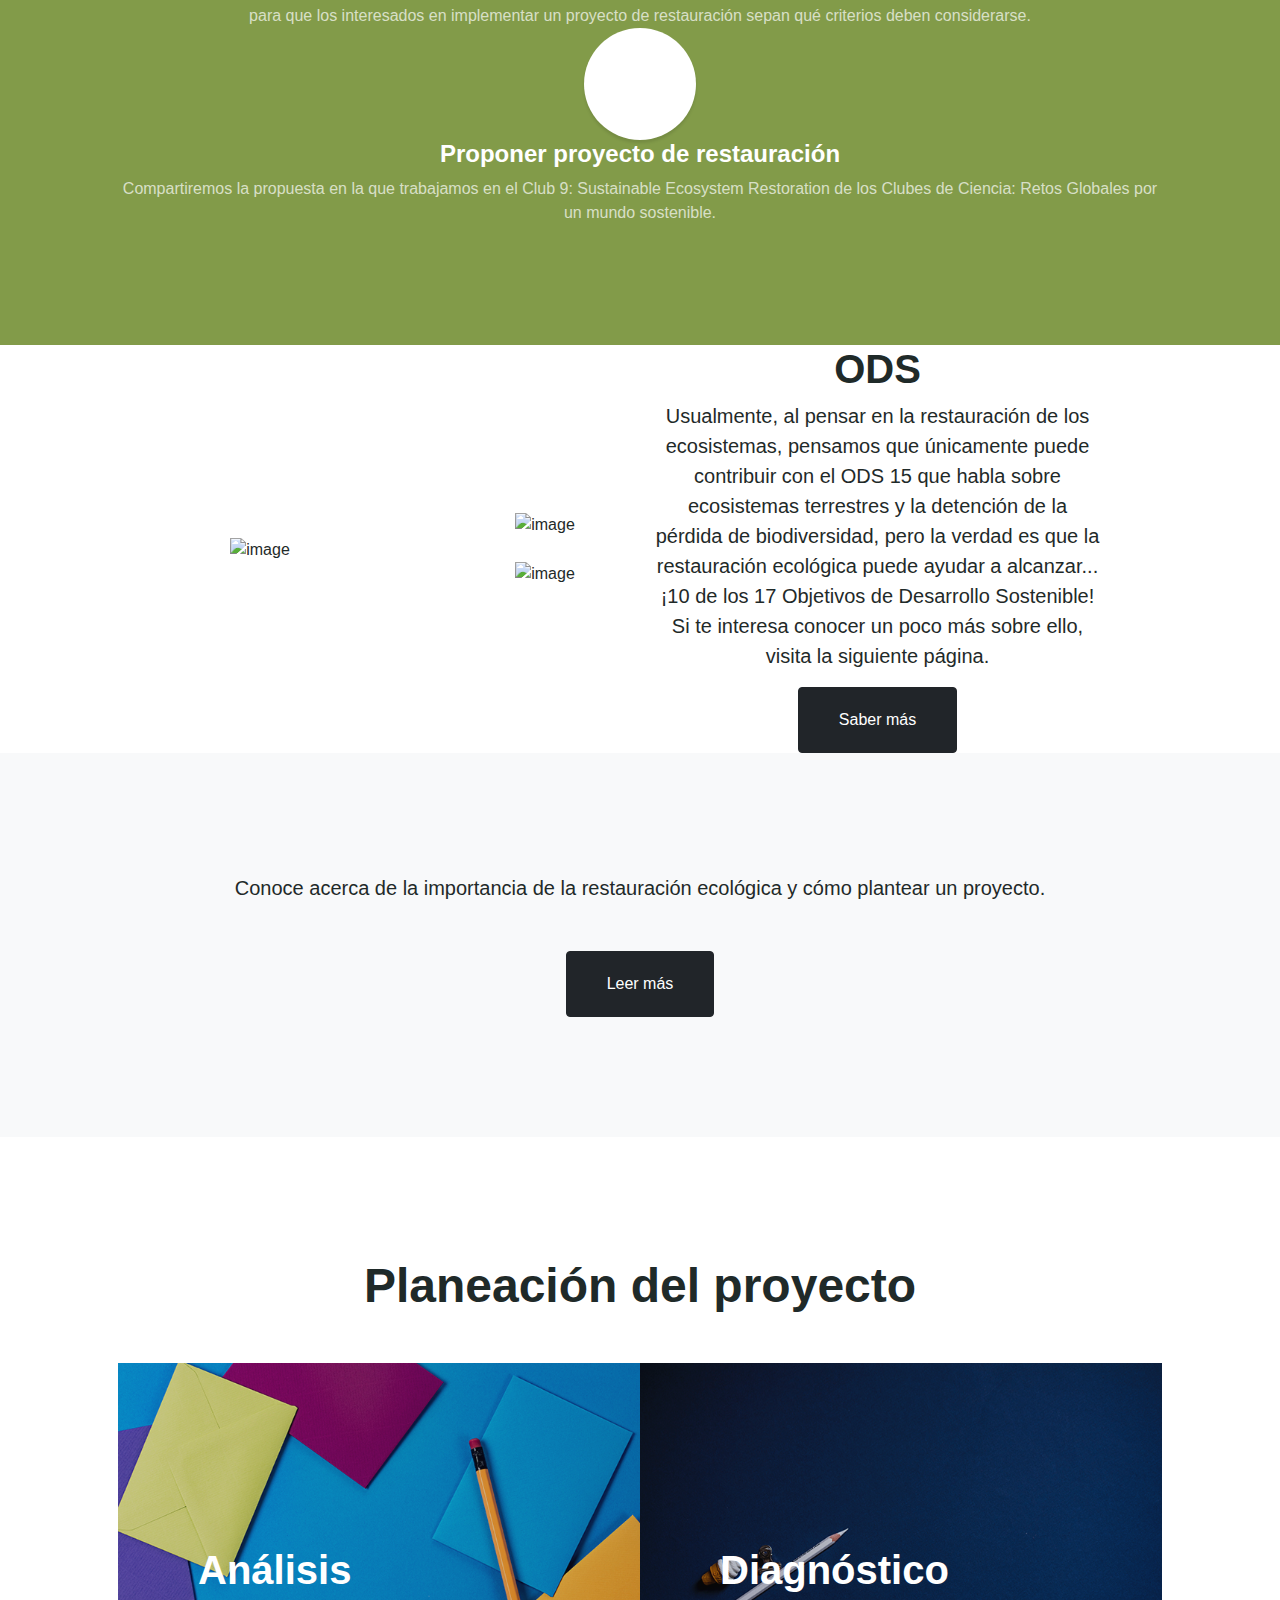
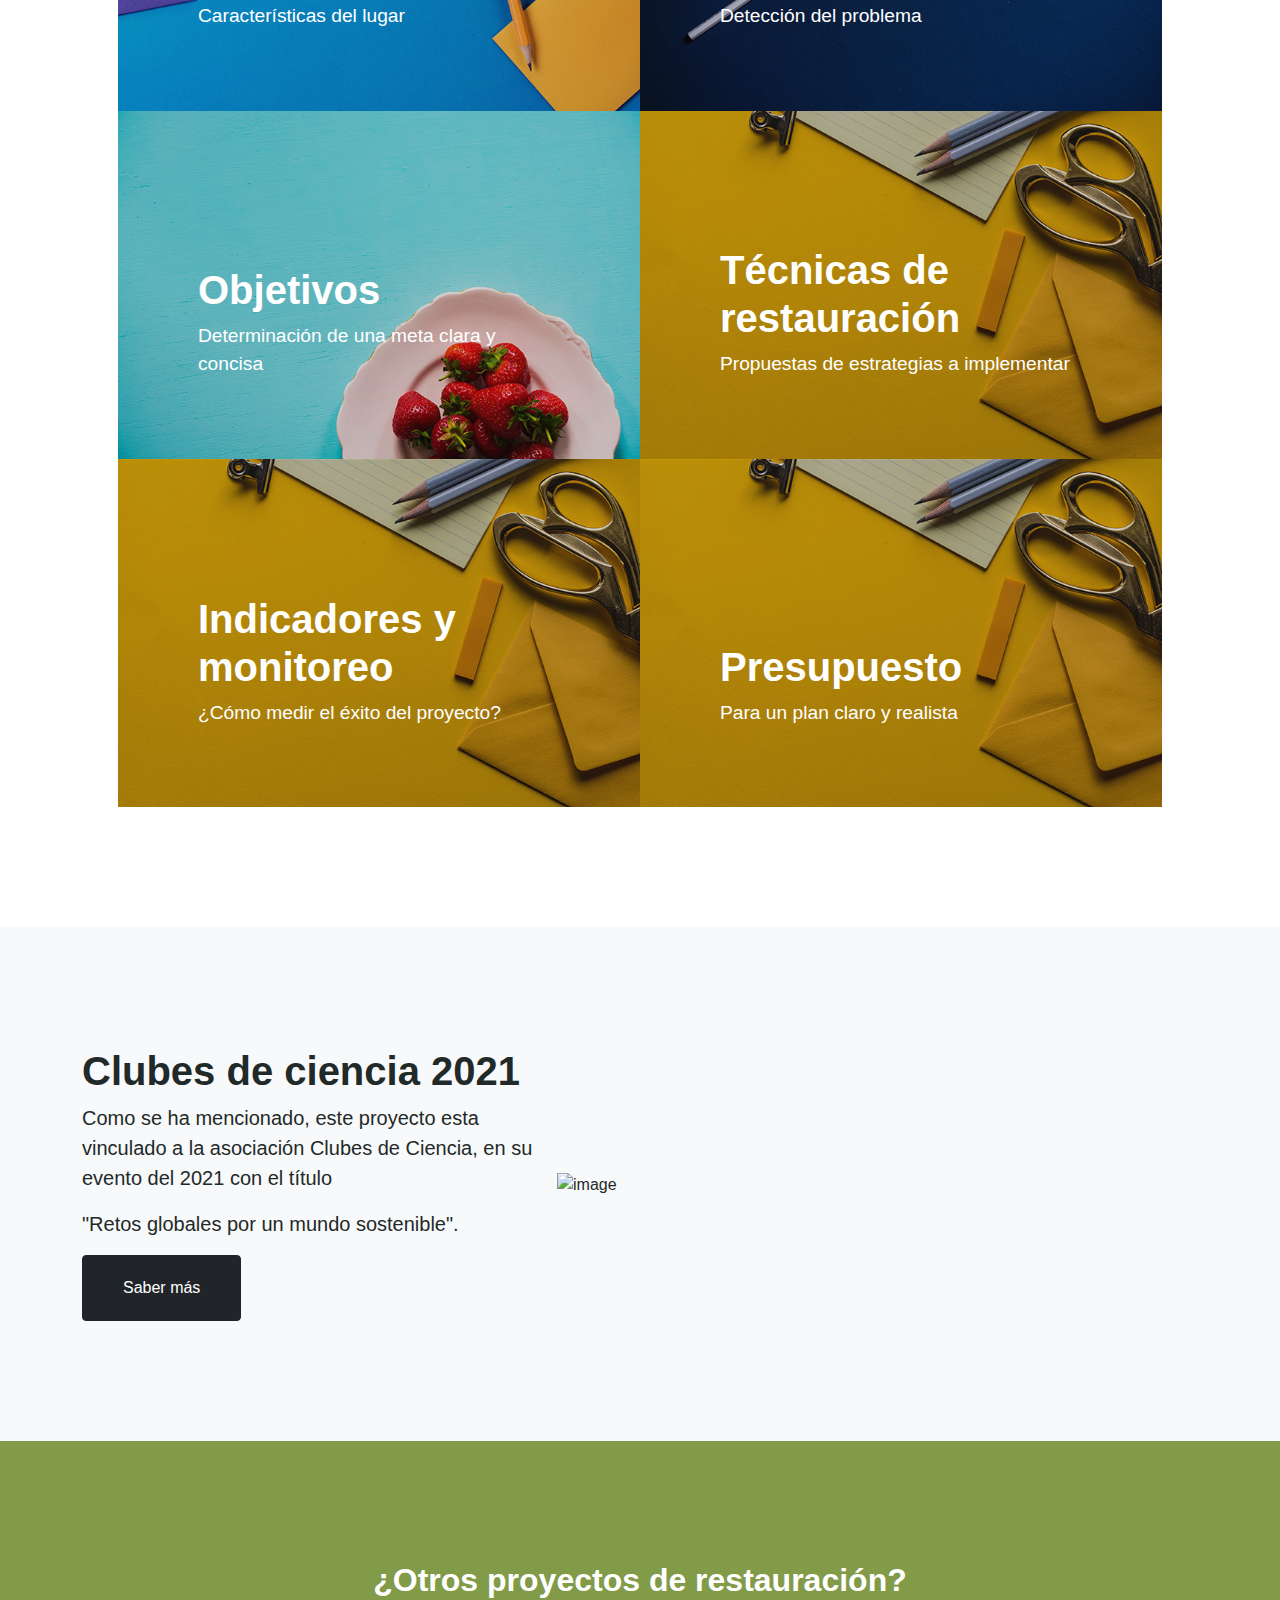
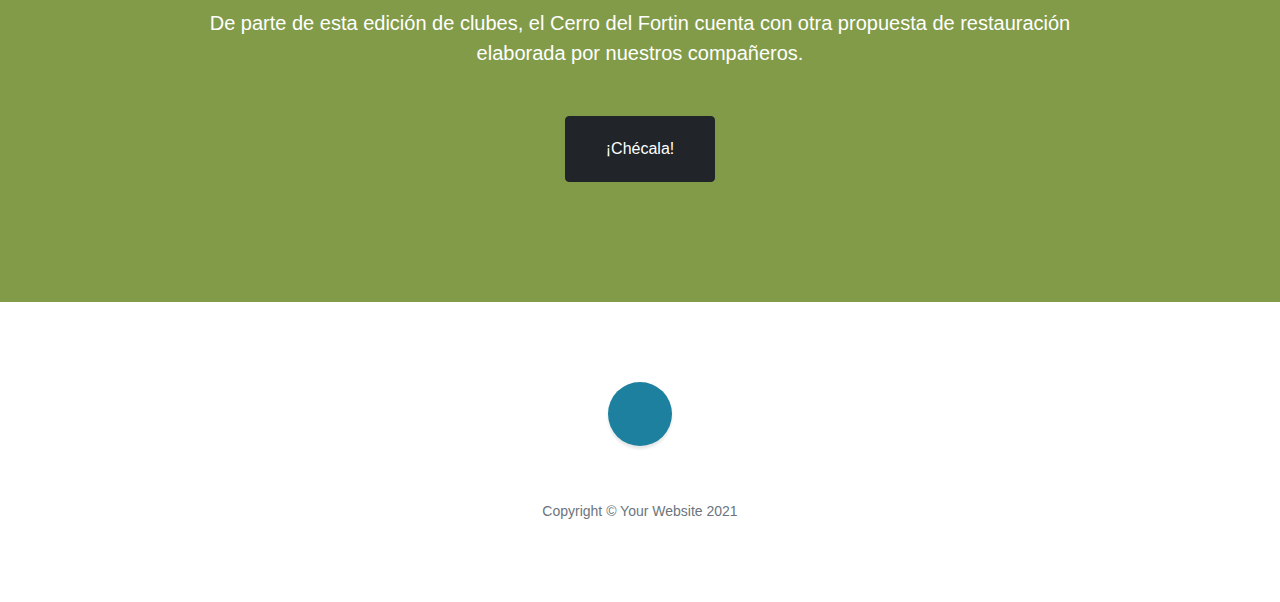
==== commit 8dd83dac: "Update index.html" ====
--- a/index.html
+++ b/index.html
@@ -25,7 +25,7 @@
                 <li class="sidebar-brand"><a href="#page-top">Contenido</a></li>
                 <li class="sidebar-nav-item"><a href="index.html">Inicio</a></li>
                 <li class="sidebar-nav-item"><a href="about.html">Acerca del equipo</a></li>
-                <li class="sidebar-nav-item"><a href="cerro.html">Información del sitio</a></li>
+                <li class="sidebar-nav-item"><a href="proyect.html">¿Cómo hacer una restauración?</a></li>
                 <li class="sidebar-nav-item"><a href="index.html#fases">Planeación del proyecto</a></li>
                 <li class="sidebar-nav-item"><a href="fase_1.html">    - Fase 1</a></li>
                 <li class="sidebar-nav-item"><a href="fase_2.html">    - Fase 2</a></li>
@@ -96,7 +96,7 @@
     <div class="container">
              <div class="row align-items-center">
       <div class="col-12 col-md-6 ml-md-auto mt-4 mt-md-0">
-        <img alt="image" src="https://github.com/CdeCMx-org/Club_9_1/blob/gh-pages/icons/warning.png?raw=true">
+        <img alt="image" src="https://github.com/CdeCMx-org/Club_9_1/blob/gh-pages/images/ardilla.JPG?raw=true">
       </div>
       <div class="col-12 col-md-5 text-center">
         <h1>¡Haz una diferencia!</h1>
@@ -168,26 +168,26 @@
     </div>
   </div>
 </section> 
-                                                  
-        <!-- Callout-->
-        <section class="callout">
-            <div class="container px-4 px-lg-5 text-center">
-                <h2 class="mx-auto mb-5">
-                    Welcome to
-                    <em>your</em>
-                    next website!
-                </h2>
-                <a class="btn btn-primary btn-xl" href="https://startbootstrap.com/theme/stylish-portfolio/">Download Now!</a>
-            </div>
-        </section>
- 
-     
+                                                     
+         <!-- ¿Cómo hacer?-->
+        <section class="content-section bg-light">
+      <div class="container px-4 px-lg-5 text-center">
+                <div class="row gx-4 gx-lg-5 justify-content-center">
+                    <div class="col-lg-10">
+                        <h2¿Cómo hacer un proyecto de restauración?</h2>
+                        <p class="lead mb-5">
+                            Conoce acerca de la importancia de la restauración ecológica y cómo plantear un proyecto.
+                            </p>
+                        <a class="btn btn-dark btn-xl" href="proyect.html">Leer más</a>
+                    </div>
+                </div>
+            </div>
+</section>
         
         <!-- Fases de metodología-->
         <section class="content-section" id="fases">
             <div class="container px-4 px-lg-5">
                 <div class="content-section-heading text-center">
-                    <h3 class="text-dark mb-0">¿Cómo hacer un proyecto chido?</h3>
                     <h2 class="mb-5">Planeación del proyecto</h2>
                 </div>
                 
@@ -197,7 +197,7 @@
                             <div class="caption">
                                 <div class="caption-content">
                                     <div class="h1">Análisis</div>
-                                    <p class="mb-0">A yellow pencil with envelopes on a clean, blue backdrop!</p>
+                                    <p class="mb-0">Características del lugar</p>
                                 </div>
                             </div>
                             <img class="img-fluid" src="assets/img/portfolio-1.jpg" alt="..." />
@@ -209,7 +209,7 @@
                             <div class="caption">
                                 <div class="caption-content">
                                     <div class="h1">Diagnóstico</div>
-                                    <p class="mb-0">A dark blue background with a colored pencil, a clip, and a tiny ice cream cone!</p>
+                                    <p class="mb-0">Detección del problema</p>
                                 </div>
                             </div>
                             <img class="img-fluid" src="assets/img/portfolio-2.jpg" alt="..." />
@@ -221,7 +221,7 @@
                             <div class="caption">
                                 <div class="caption-content">
                                     <div class="h1">Objetivos</div>
-                                    <p class="mb-0">Strawberries are such a tasty snack, especially with a little sugar on top!</p>
+                                    <p class="mb-0">Determinación de una meta clara y concisa</p>
                                 </div>
                             </div>
                             <img class="img-fluid" src="assets/img/portfolio-3.jpg" alt="..." />
@@ -233,7 +233,7 @@
                             <div class="caption">
                                 <div class="caption-content">
                                     <div class="h1">Técnicas de restauración</div>
-                                    <p class="mb-0">A yellow workspace with some scissors, pencils, and other objects.</p>
+                                    <p class="mb-0">Propuestas de estrategias a implementar</p>
                                 </div>
                             </div>
                             <img class="img-fluid" src="assets/img/portfolio-4.jpg" alt="..." />
@@ -245,7 +245,7 @@
                             <div class="caption">
                                 <div class="caption-content">
                                     <div class="h1">Indicadores y monitoreo</div>
-                                    <p class="mb-0">A yellow workspace with some scissors, pencils, and other objects.</p>
+                                    <p class="mb-0">¿Cómo medir el éxito del proyecto?</p>
                                </div>
                             </div>
                             <img class="img-fluid" src="assets/img/portfolio-4.jpg" alt="..." />
@@ -257,7 +257,7 @@
                             <div class="caption">
                                 <div class="caption-content">
                                     <div class="h1">Presupuesto</div>
-                                    <p class="mb-0">A yellow workspace with some scissors, pencils, and other objects.</p>
+                                    <p class="mb-0">Para un plan claro y realista</p>
                                </div>
                             </div>
                             <img class="img-fluid" src="assets/img/portfolio-4.jpg" alt="..." />
@@ -278,7 +278,7 @@
            <a class="btn btn-dark btn-xl" href="https://clubesdeciencia.mx/">Saber más</a>
       </div>
       <div class="col-12 col-md-6 ml-md-auto mt-4 mt-md-0">
-        <img alt="image" src="https://github.com/CdeCMx-org/Club_9_1/blob/gh-pages/icons/Logo_CdeCMx.png?raw=true">
+        <img alt="image" src="https://github.com/CdeCMx-org/Club_9_1/blob/gh-pages/icons/Logo_CdeCMx.png?raw=true" width=600>
       </div>
     </div>
   </div>
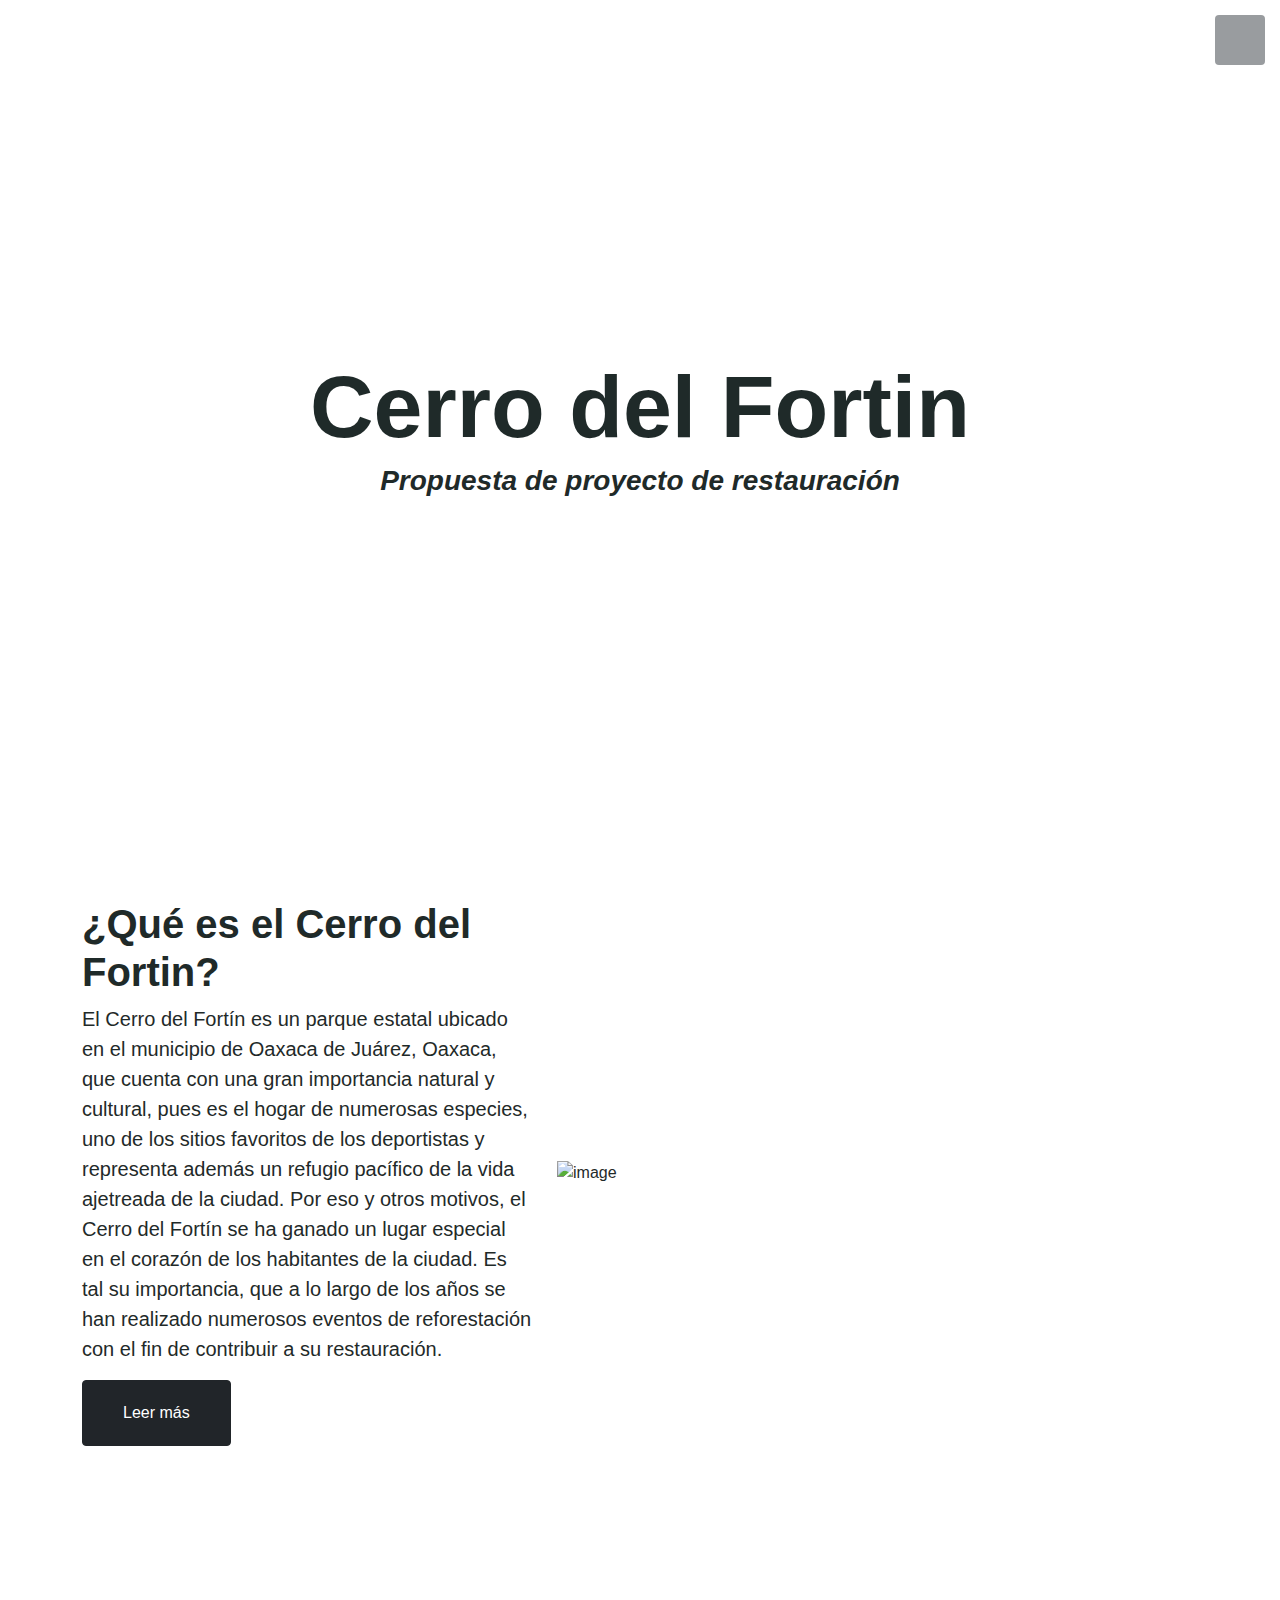
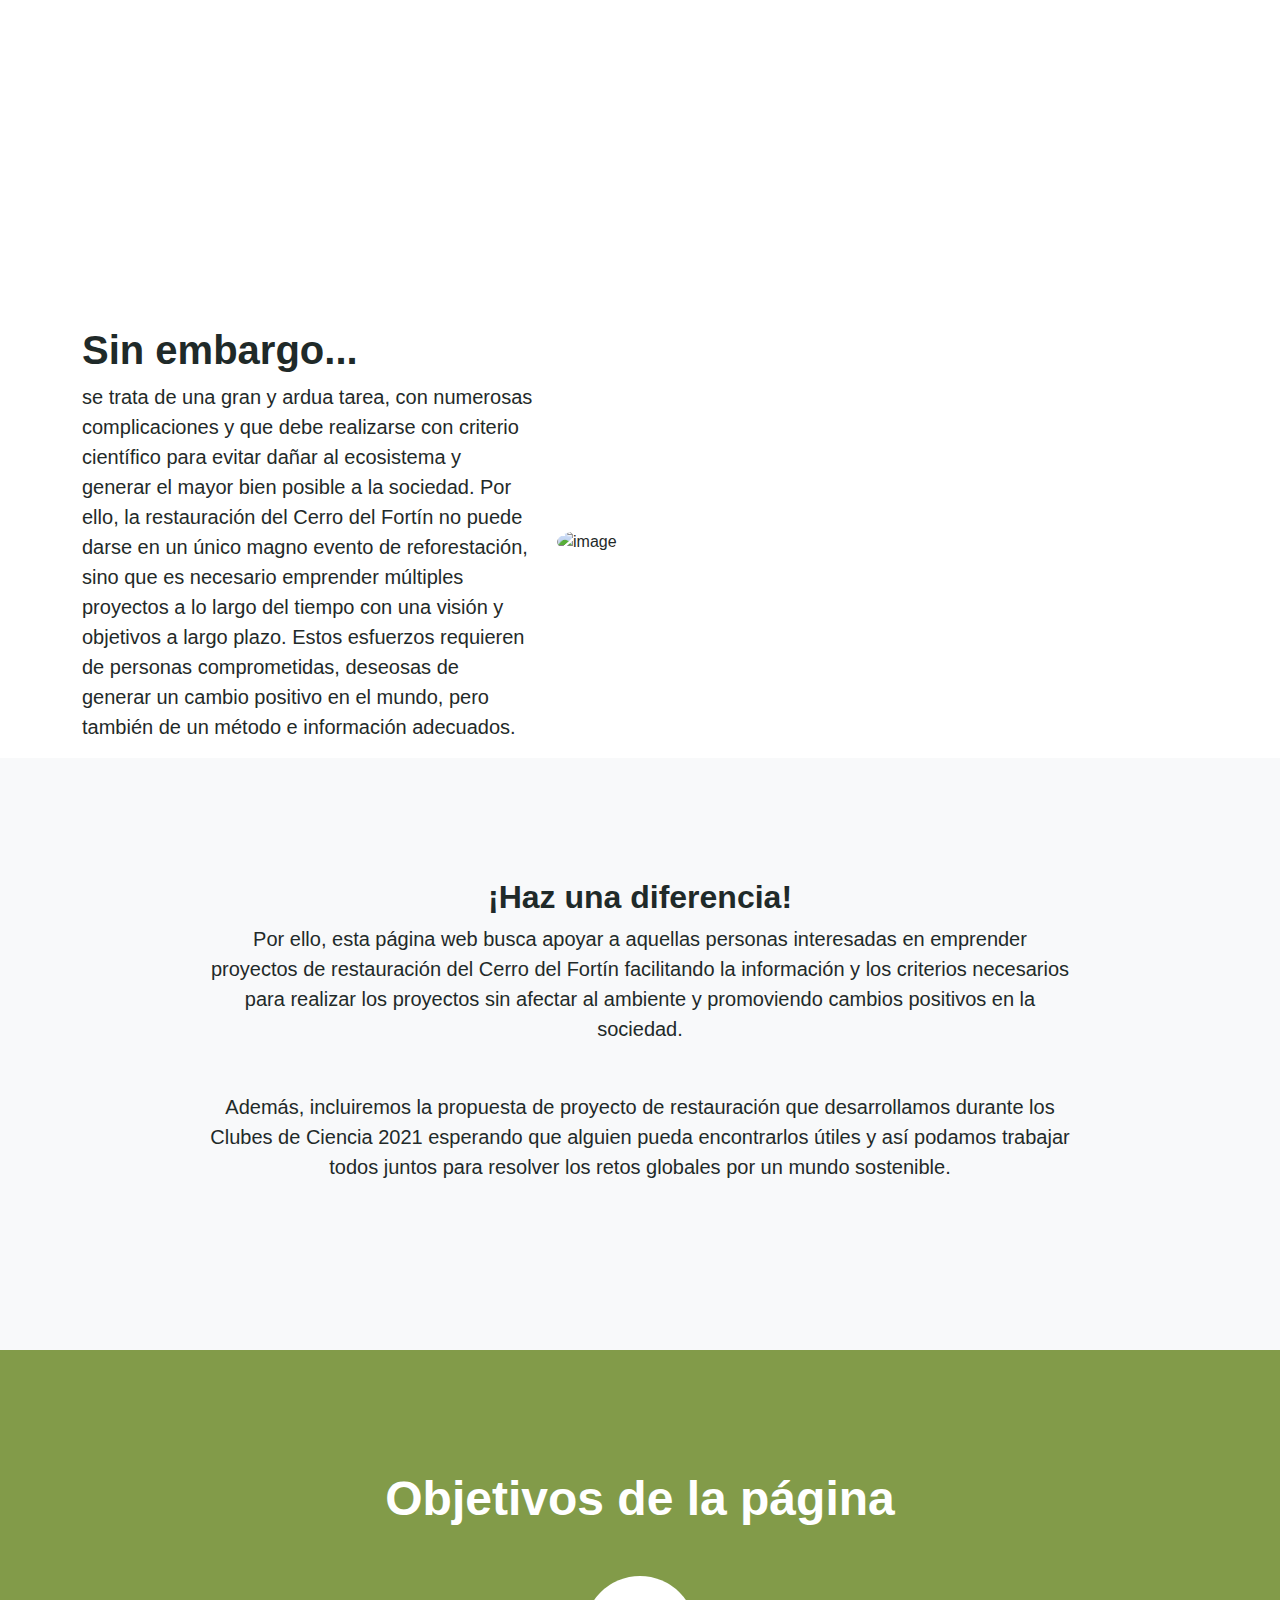
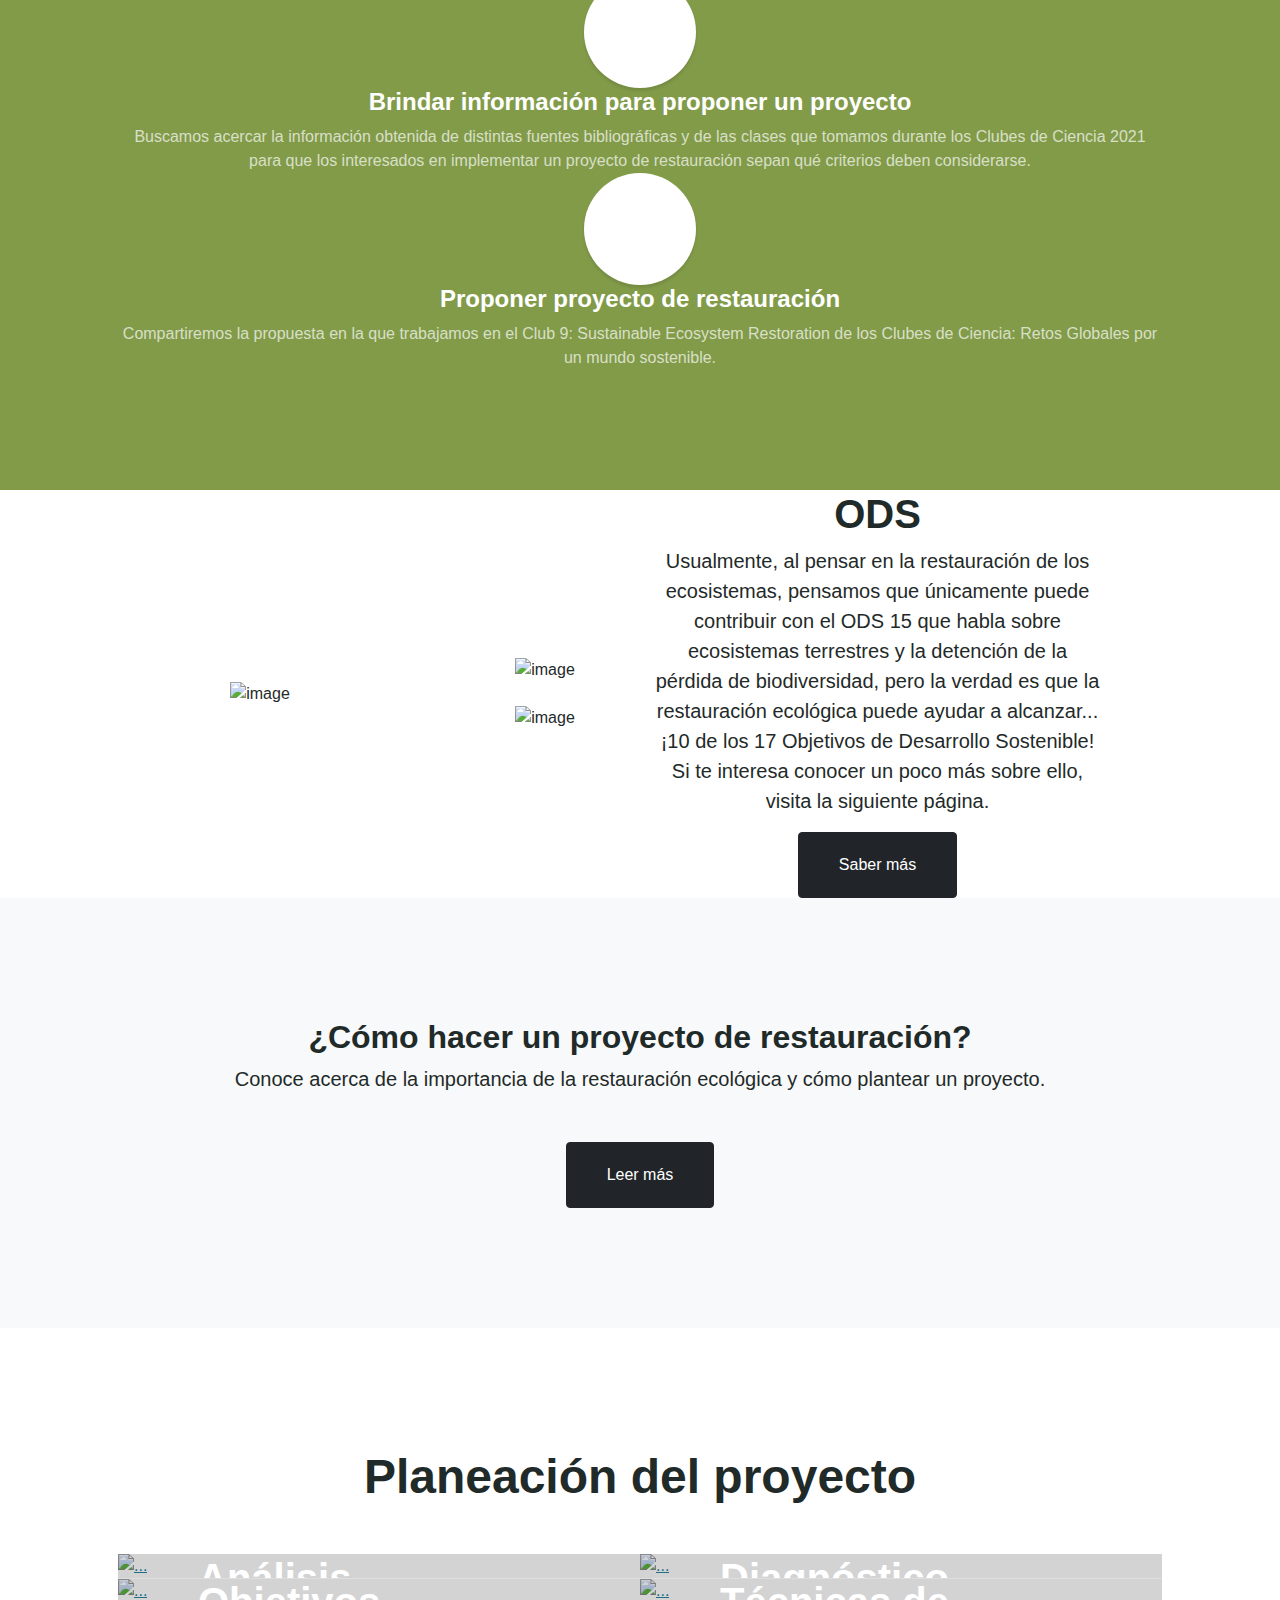
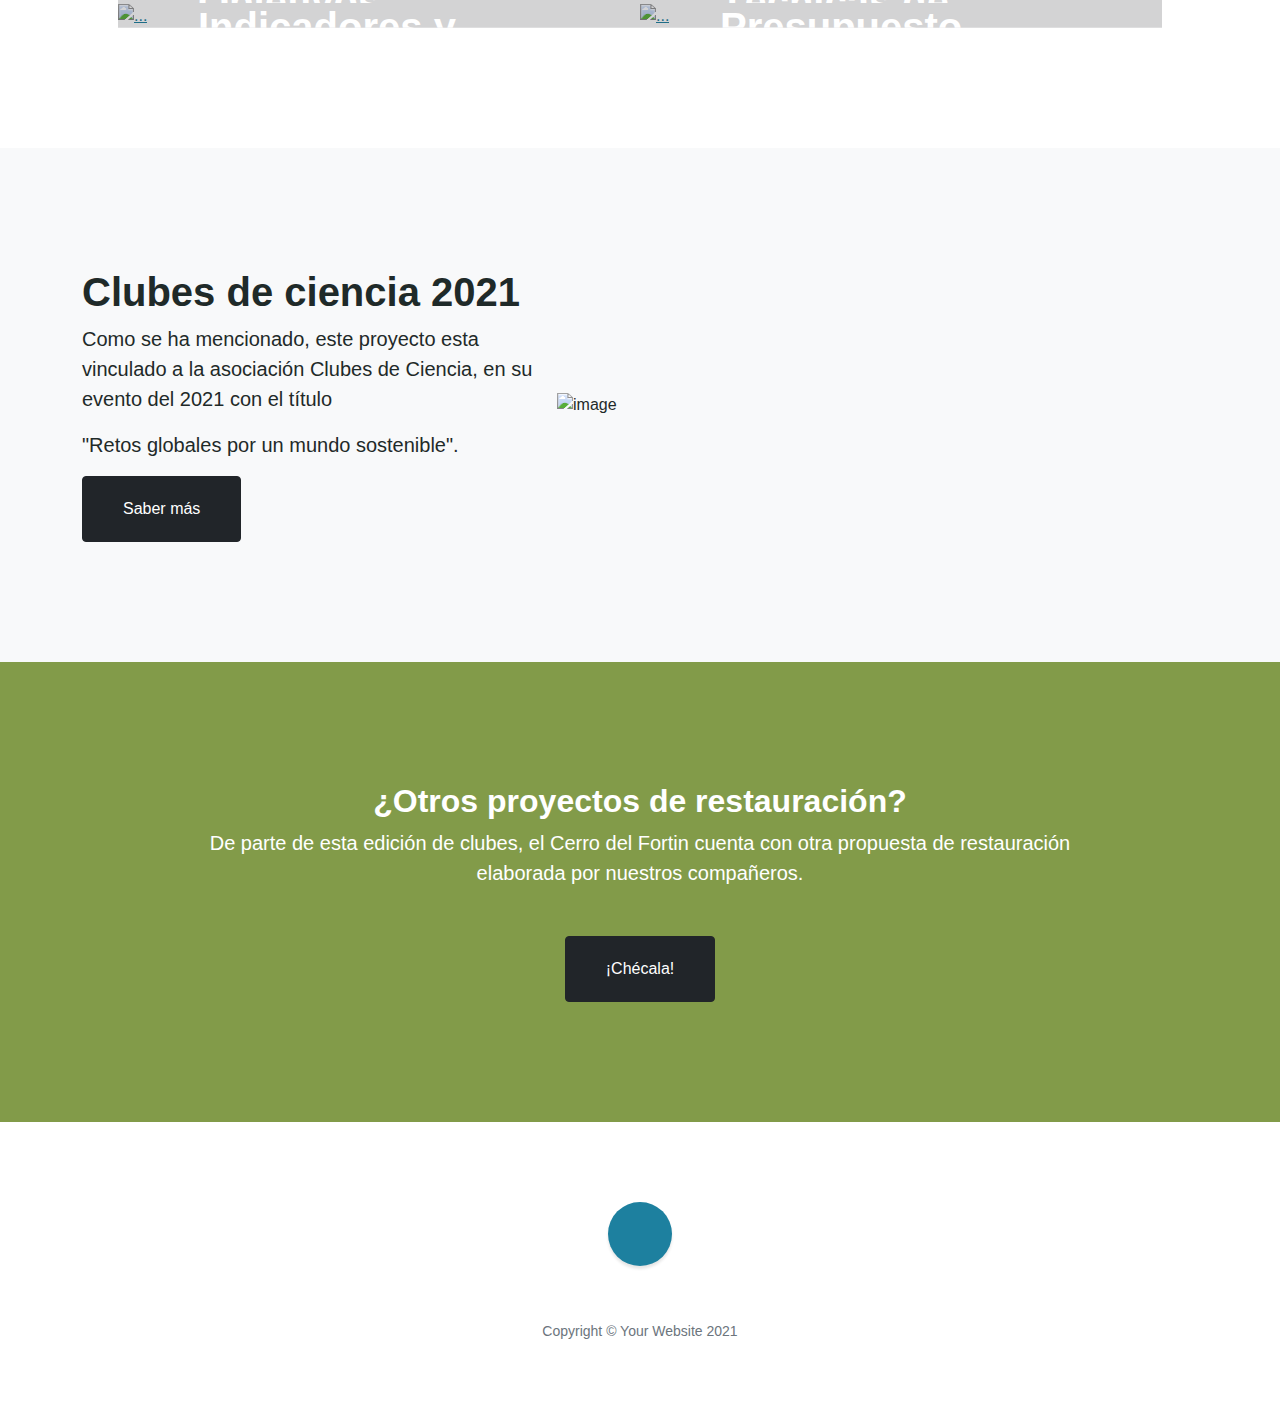
==== commit a3ed05f7: "Update index.html" ====
--- a/index.html
+++ b/index.html
@@ -92,25 +92,23 @@
 </section>
         
         <!-- Callout-->
-        <section class="fdb-block">
-    <div class="container">
-             <div class="row align-items-center">
-      <div class="col-12 col-md-6 ml-md-auto mt-4 mt-md-0">
-        <img alt="image" src="https://github.com/CdeCMx-org/Club_9_1/blob/gh-pages/images/ardilla.JPG?raw=true">
-      </div>
-      <div class="col-12 col-md-5 text-center">
-        <h1>¡Haz una diferencia!</h1>
-        <p class="lead"> Por ello, esta página web busca apoyar a aquellas personas interesadas en emprender proyectos de 
+         <section class="content-section bg-light" id="about">
+            <div class="container px-4 px-lg-5 text-center">
+                <div class="row gx-4 gx-lg-5 justify-content-center">
+                    <div class="col-lg-10">
+                        <h2>¡Haz una diferencia!</h2>
+                        <p class="lead mb-5">
+                            Por ello, esta página web busca apoyar a aquellas personas interesadas en emprender proyectos de 
             restauración del Cerro del Fortín facilitando la información y los criterios necesarios para realizar los proyectos 
             sin afectar al ambiente y promoviendo cambios positivos en la sociedad. </p>
-         <p class="lead"> Además, incluiremos la propuesta de proyecto de restauración
+                        <p class="lead mb-5"> Además, incluiremos la propuesta de proyecto de restauración
             que desarrollamos durante los Clubes de Ciencia 2021 
             esperando que alguien pueda encontrarlos útiles y así podamos trabajar todos juntos para resolver los retos globales por un mundo sostenible. </p>
-      </div>
-    </div>
-  </div>
-</section>
-        
+                      </div>
+                </div>
+            </div>
+        </section>
+               
         <!-- Objetivo-->
         <section class="content-section bg-primary text-white">
             <div class="container px-4 px-lg-5 text-center">
@@ -174,7 +172,7 @@
       <div class="container px-4 px-lg-5 text-center">
                 <div class="row gx-4 gx-lg-5 justify-content-center">
                     <div class="col-lg-10">
-                        <h2¿Cómo hacer un proyecto de restauración?</h2>
+                        <h2>¿Cómo hacer un proyecto de restauración?</h2>
                         <p class="lead mb-5">
                             Conoce acerca de la importancia de la restauración ecológica y cómo plantear un proyecto.
                             </p>
@@ -200,7 +198,7 @@
                                     <p class="mb-0">Características del lugar</p>
                                 </div>
                             </div>
-                            <img class="img-fluid" src="assets/img/portfolio-1.jpg" alt="..." />
+                            <img class="img-fluid" src="https://github.com/CdeCMx-org/Club_9_1/blob/gh-pages/images/b_verde.png?raw=true" alt="..." />
                         </a>
                         
                     </div>
@@ -212,7 +210,7 @@
                                     <p class="mb-0">Detección del problema</p>
                                 </div>
                             </div>
-                            <img class="img-fluid" src="assets/img/portfolio-2.jpg" alt="..." />
+                            <img class="img-fluid" src="https://github.com/CdeCMx-org/Club_9_1/blob/gh-pages/images/b_azul.png?raw=true" alt="..." />
                         </a>
                     </div>
                     
@@ -224,7 +222,7 @@
                                     <p class="mb-0">Determinación de una meta clara y concisa</p>
                                 </div>
                             </div>
-                            <img class="img-fluid" src="assets/img/portfolio-3.jpg" alt="..." />
+                            <img class="img-fluid" src="https://github.com/CdeCMx-org/Club_9_1/blob/gh-pages/images/b_amarillo.png?raw=true" alt="..." />
                         </a>
                     </div>
                     
@@ -233,10 +231,10 @@
                             <div class="caption">
                                 <div class="caption-content">
                                     <div class="h1">Técnicas de restauración</div>
-                                    <p class="mb-0">Propuestas de estrategias a implementar</p>
+                                    <p class="mb-0">Propuesta de estrategias a implementar</p>
                                 </div>
                             </div>
-                            <img class="img-fluid" src="assets/img/portfolio-4.jpg" alt="..." />
+                            <img class="img-fluid" src="https://github.com/CdeCMx-org/Club_9_1/blob/gh-pages/images/b_verde.png?raw=true" alt="..." />
                         </a>
                     </div>
                     
@@ -248,7 +246,7 @@
                                     <p class="mb-0">¿Cómo medir el éxito del proyecto?</p>
                                </div>
                             </div>
-                            <img class="img-fluid" src="assets/img/portfolio-4.jpg" alt="..." />
+                            <img class="img-fluid" src="https://github.com/CdeCMx-org/Club_9_1/blob/gh-pages/images/b_azul.png?raw=true" alt="..." />
                         </a>
                     </div>
                             
@@ -260,7 +258,7 @@
                                     <p class="mb-0">Para un plan claro y realista</p>
                                </div>
                             </div>
-                            <img class="img-fluid" src="assets/img/portfolio-4.jpg" alt="..." />
+                            <img class="img-fluid" src="https://github.com/CdeCMx-org/Club_9_1/blob/gh-pages/images/b_amarillo.png?raw=true" alt="..." />
                         </a>
                     </div>
                             
@@ -278,7 +276,7 @@
            <a class="btn btn-dark btn-xl" href="https://clubesdeciencia.mx/">Saber más</a>
       </div>
       <div class="col-12 col-md-6 ml-md-auto mt-4 mt-md-0">
-        <img alt="image" src="https://github.com/CdeCMx-org/Club_9_1/blob/gh-pages/icons/Logo_CdeCMx.png?raw=true" width=600>
+        <img alt="image" src="https://github.com/CdeCMx-org/Club_9_1/blob/gh-pages/icons/Logo_CdeCMx.png?raw=true">
       </div>
     </div>
   </div>
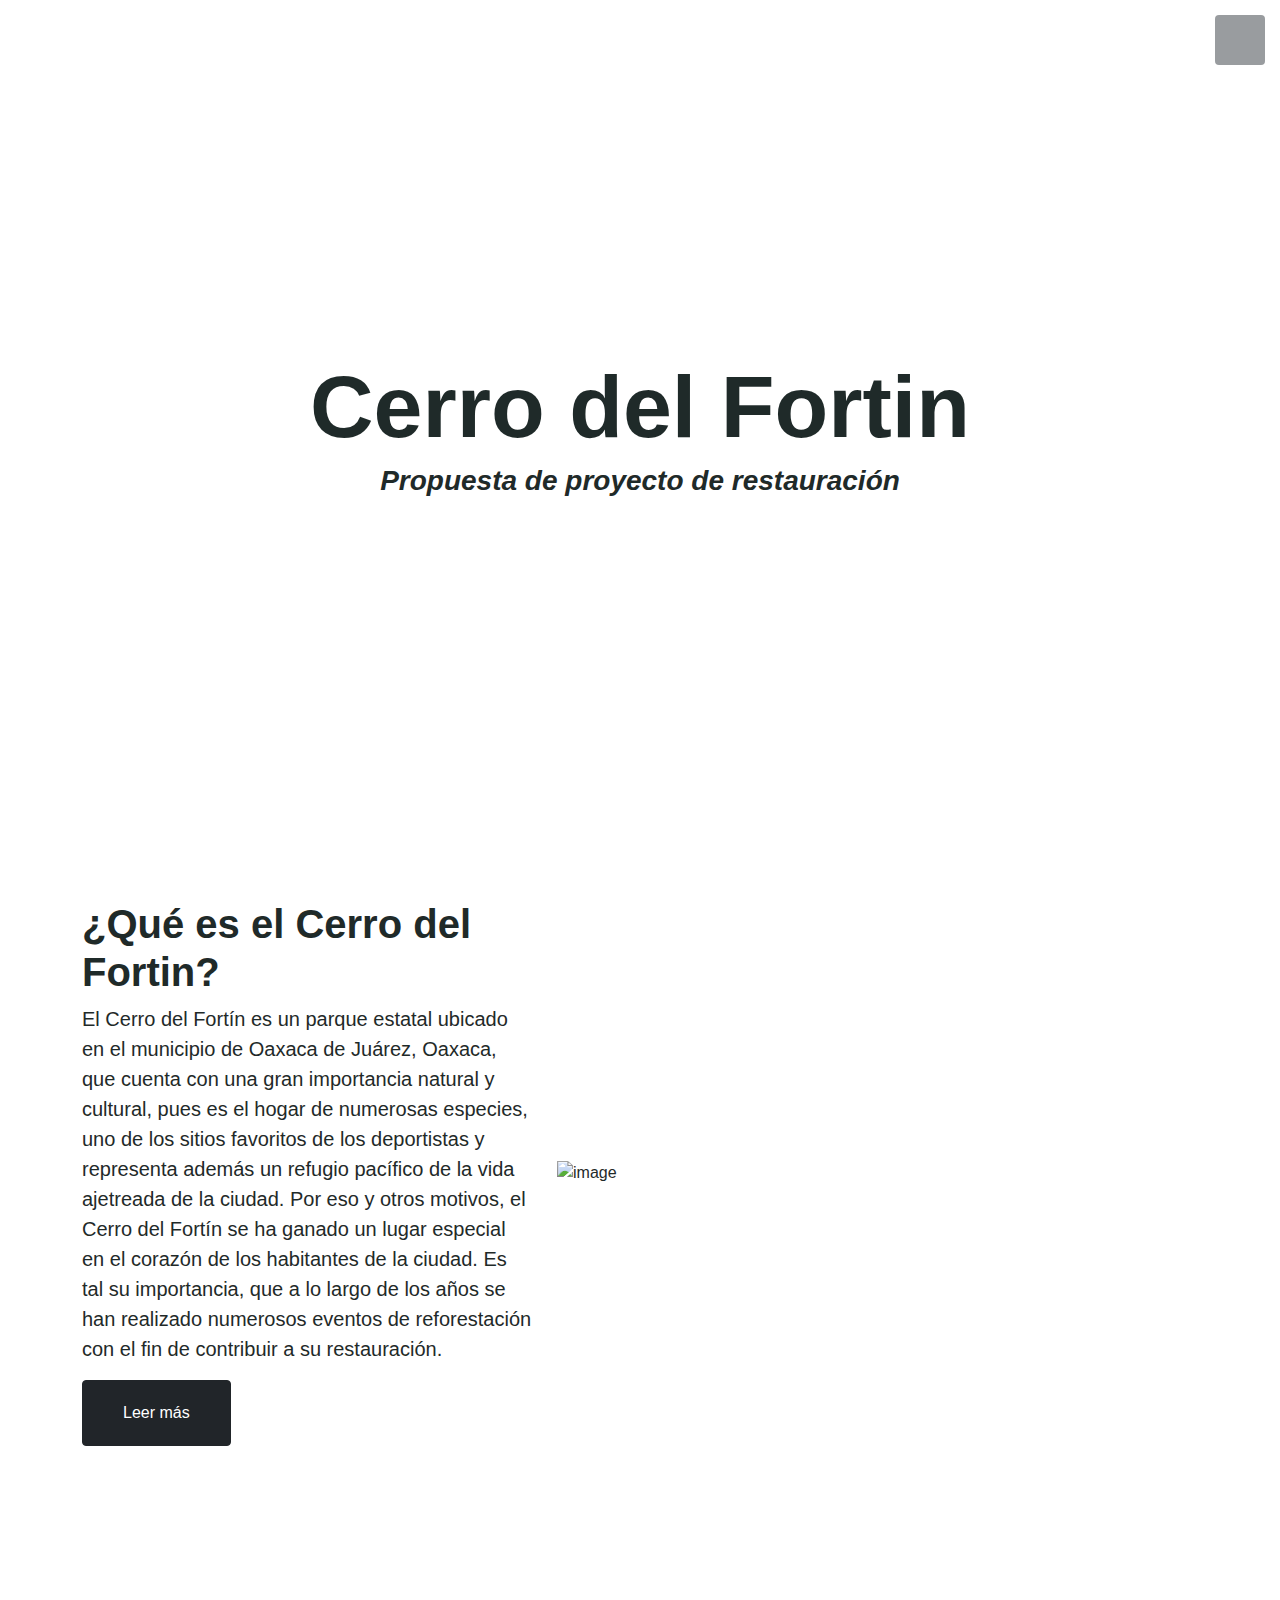
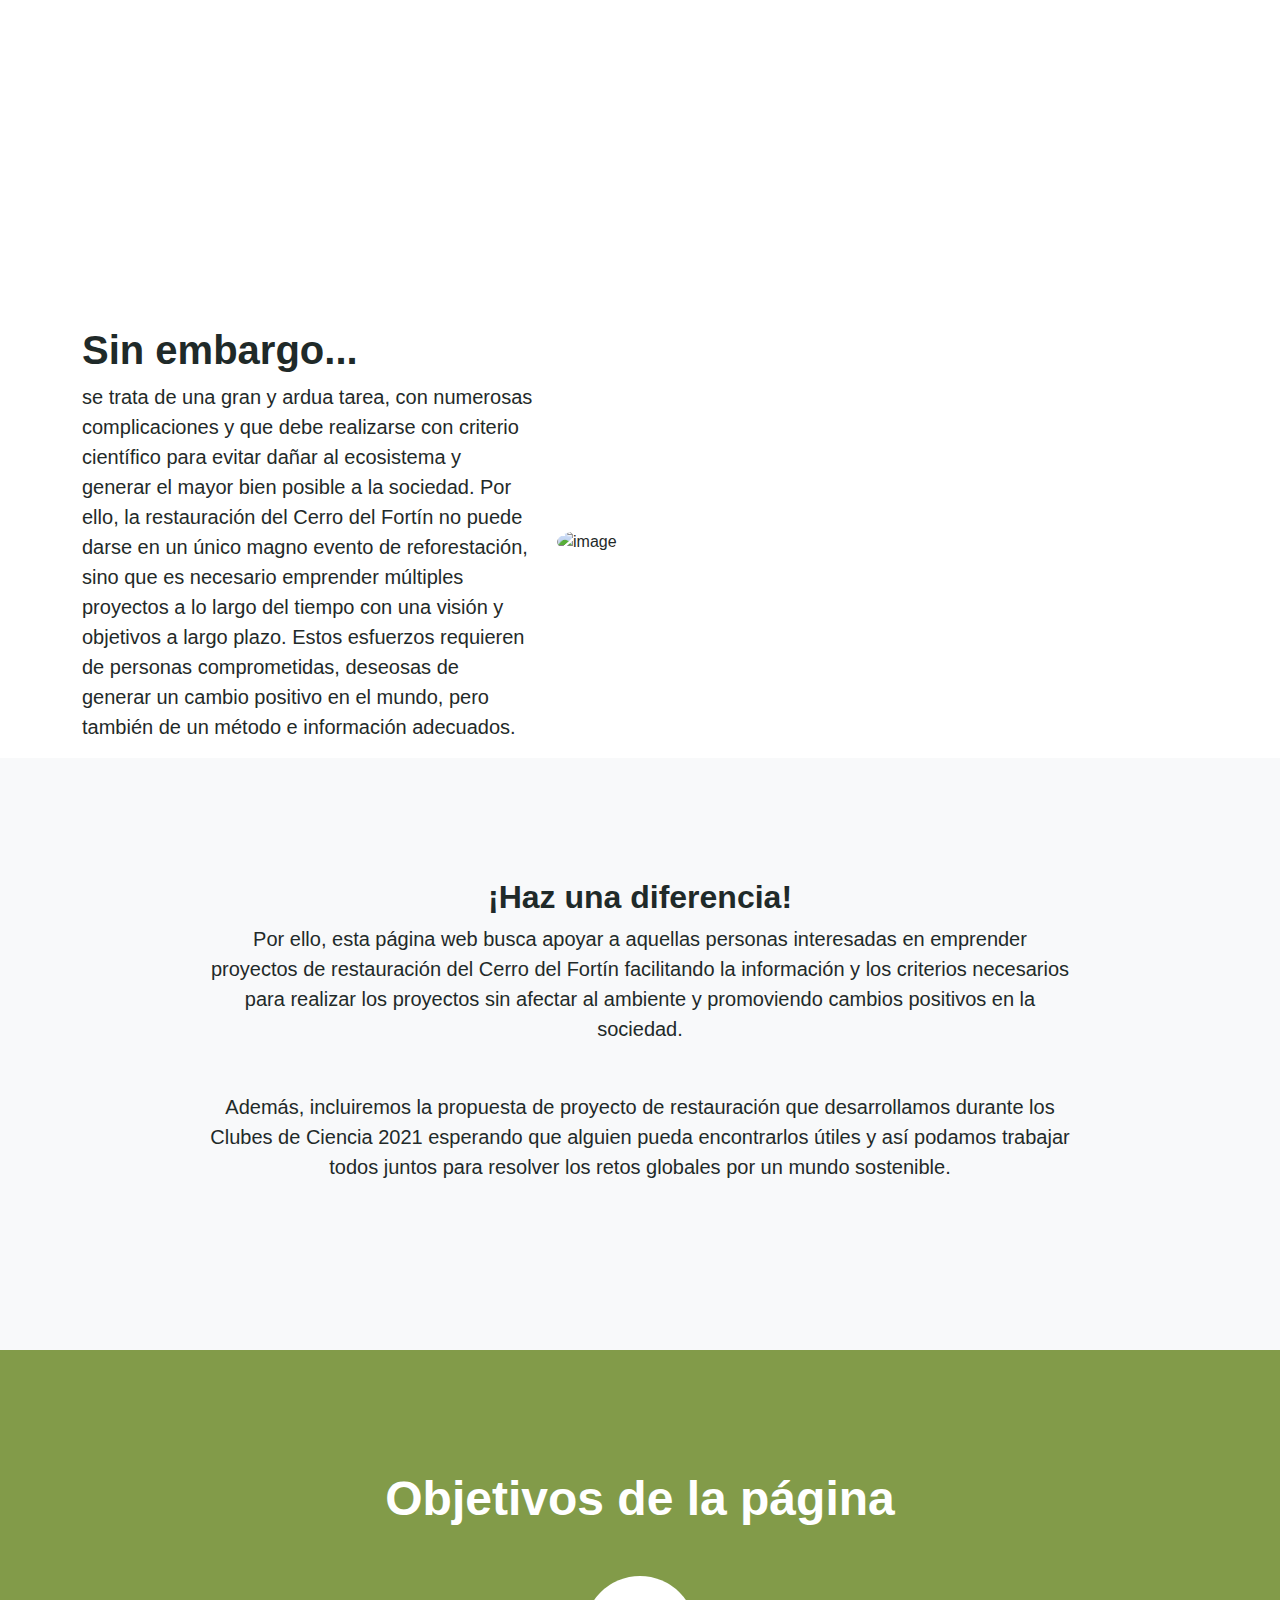
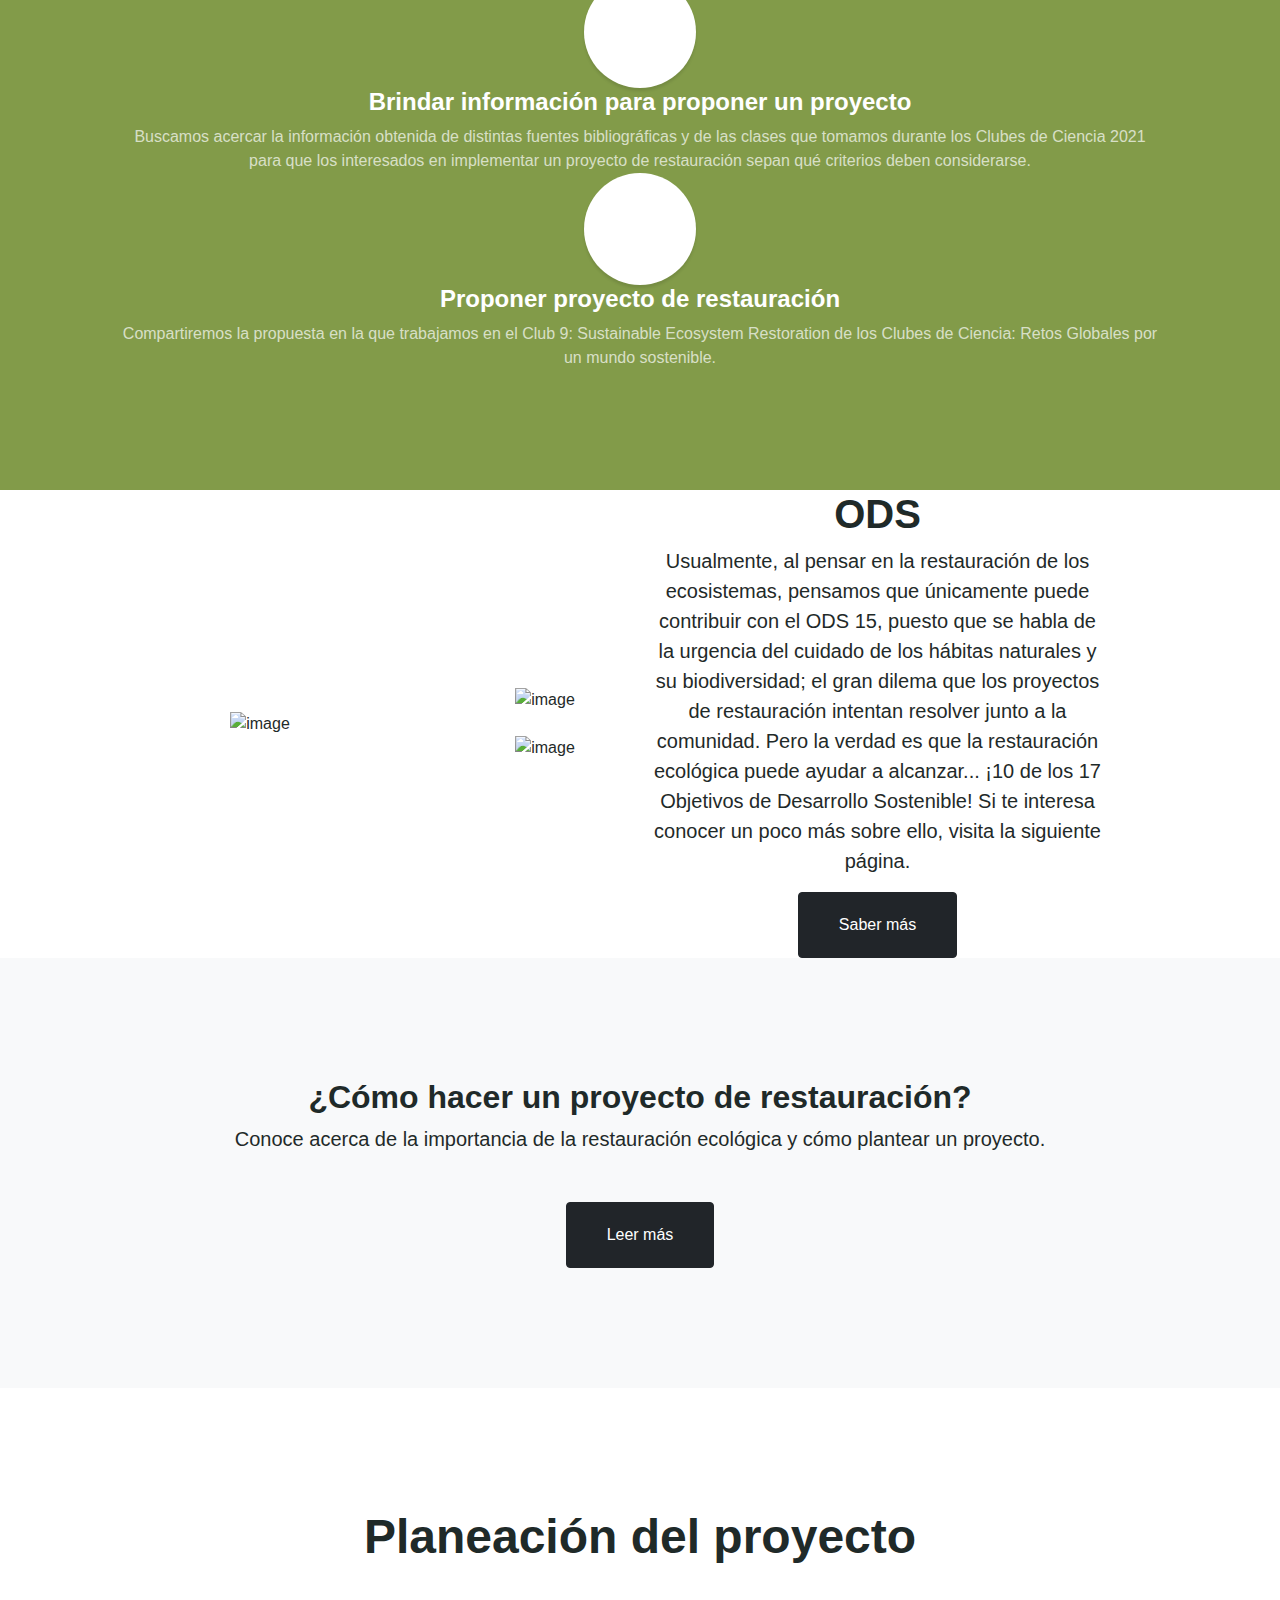
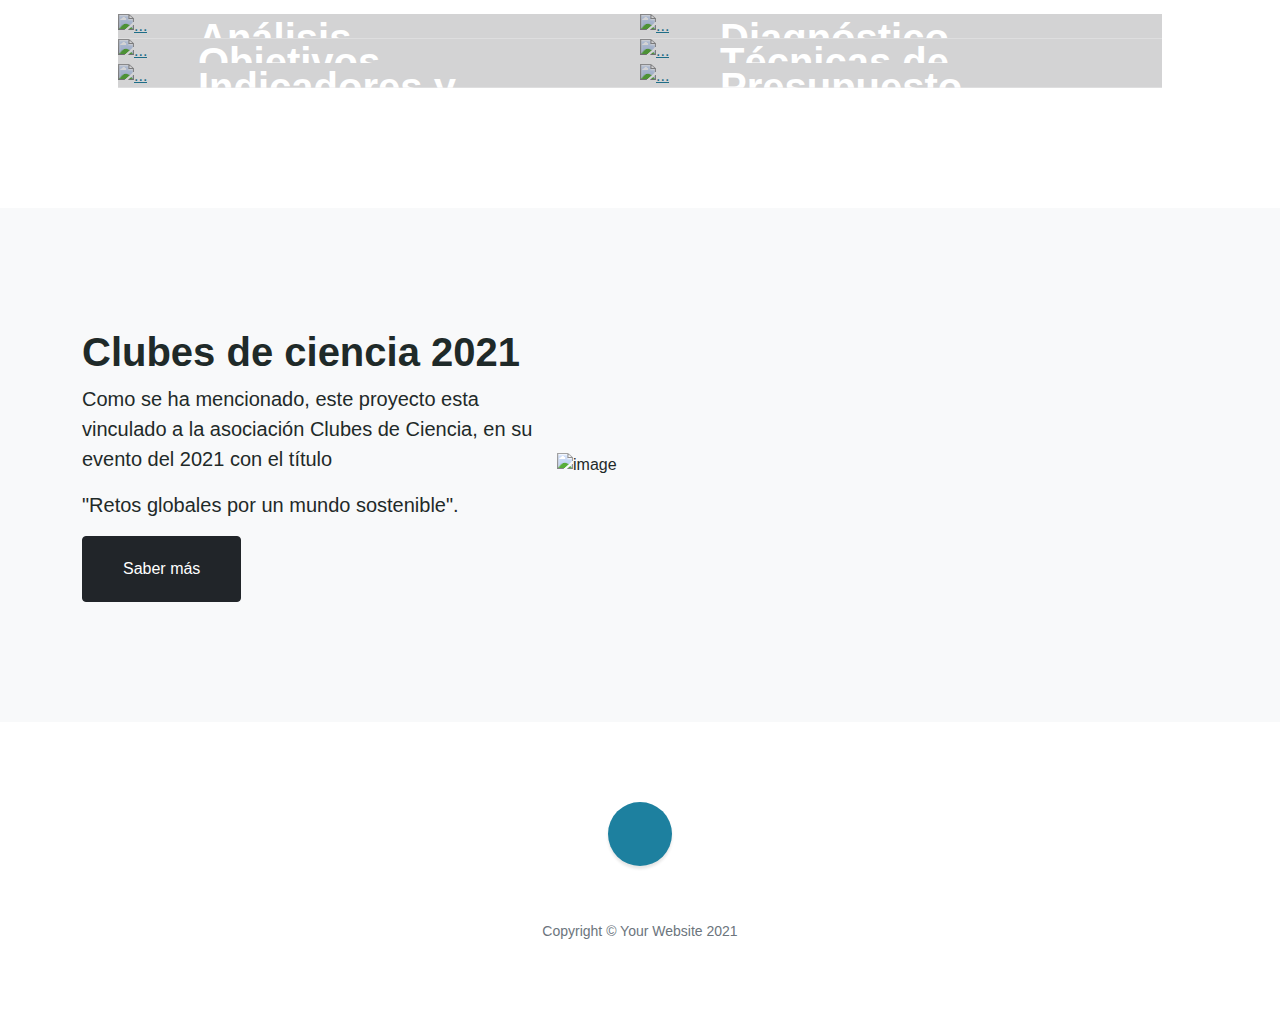
==== commit 52a47635: "Update index.html" ====
--- a/index.html
+++ b/index.html
@@ -55,7 +55,7 @@
         <p class="lead">  El Cerro del Fortín es un parque estatal ubicado en el municipio de Oaxaca de Juárez, Oaxaca, que cuenta con una gran importancia natural y cultural, pues es el hogar de numerosas especies, uno de los sitios favoritos de los deportistas y representa además un refugio pacífico de la vida ajetreada de la ciudad. Por eso y otros motivos, el Cerro del Fortín se ha ganado un lugar especial en el corazón de los habitantes de la ciudad.
 Es tal su importancia, que a lo largo de los años se han realizado numerosos eventos de reforestación con el fin de contribuir a su restauración.
 </p>
-          <a class="btn btn-xl btn-dark" href="#!">Leer más</a> 
+          <a class="btn btn-xl btn-dark" href="fase_1.html">Leer más</a> 
       </div>
       <div class="col-12 col-md-6 ml-md-auto mt-4 mt-md-0">
         <img alt="image" class="img-fluid" src="https://github.com/CdeCMx-org/Club_9_1/blob/gh-pages/images/cerro_pasillo.JPG?raw=true">
@@ -158,8 +158,8 @@
       <div class="col-12 col-md-6 col-lg-5 ml-auto pt-5 pt-md-0">
         <h1>ODS</h1>
         <p class="lead"> Usualmente, al pensar en la restauración de los ecosistemas, pensamos que únicamente puede contribuir 
-            con el ODS 15 que habla sobre ecosistemas terrestres y la detención de la pérdida de biodiversidad, 
-            pero la verdad es que la restauración ecológica puede ayudar a alcanzar... 
+            con el ODS 15, puesto que se habla de la urgencia del cuidado de los hábitas naturales y su biodiversidad; el gran dilema que los proyectos de restauración
+            intentan resolver junto a la comunidad. Pero la verdad es que la restauración ecológica puede ayudar a alcanzar... 
             ¡10 de los 17 Objetivos de Desarrollo Sostenible! Si te interesa conocer un poco más sobre ello, visita la siguiente página. </p>
           <a class="btn btn-xl btn-dark" href="https://creandoredes.es/restauracion-ecologica-en-los-ods-sociales/">Saber más</a> 
       </div>
@@ -281,22 +281,7 @@
     </div>
   </div>
 </section>
-                
-        <!-- otros proyectos-->
-        <section class="content-section bg-primary text-white">
-              <div class="container px-4 px-lg-5 text-center">
-                <div class="row gx-4 gx-lg-5 justify-content-center">
-                    <div class="col-lg-10">
-                        <h2>¿Otros proyectos de restauración?</h2>
-                        <p class="lead mb-5">
-                            De parte de esta edición de clubes, el Cerro del Fortin cuenta con otra propuesta de restauración elaborada por nuestros compañeros.
-                         </p>
-                     <a class="btn btn-dark btn-xl" href="#!">¡Chécala!</a>
-                    </div>
-                </div>
-            </div>
-        </section>
-        
+              
         
         <!-- Footer-->
         <footer class="footer text-center">
